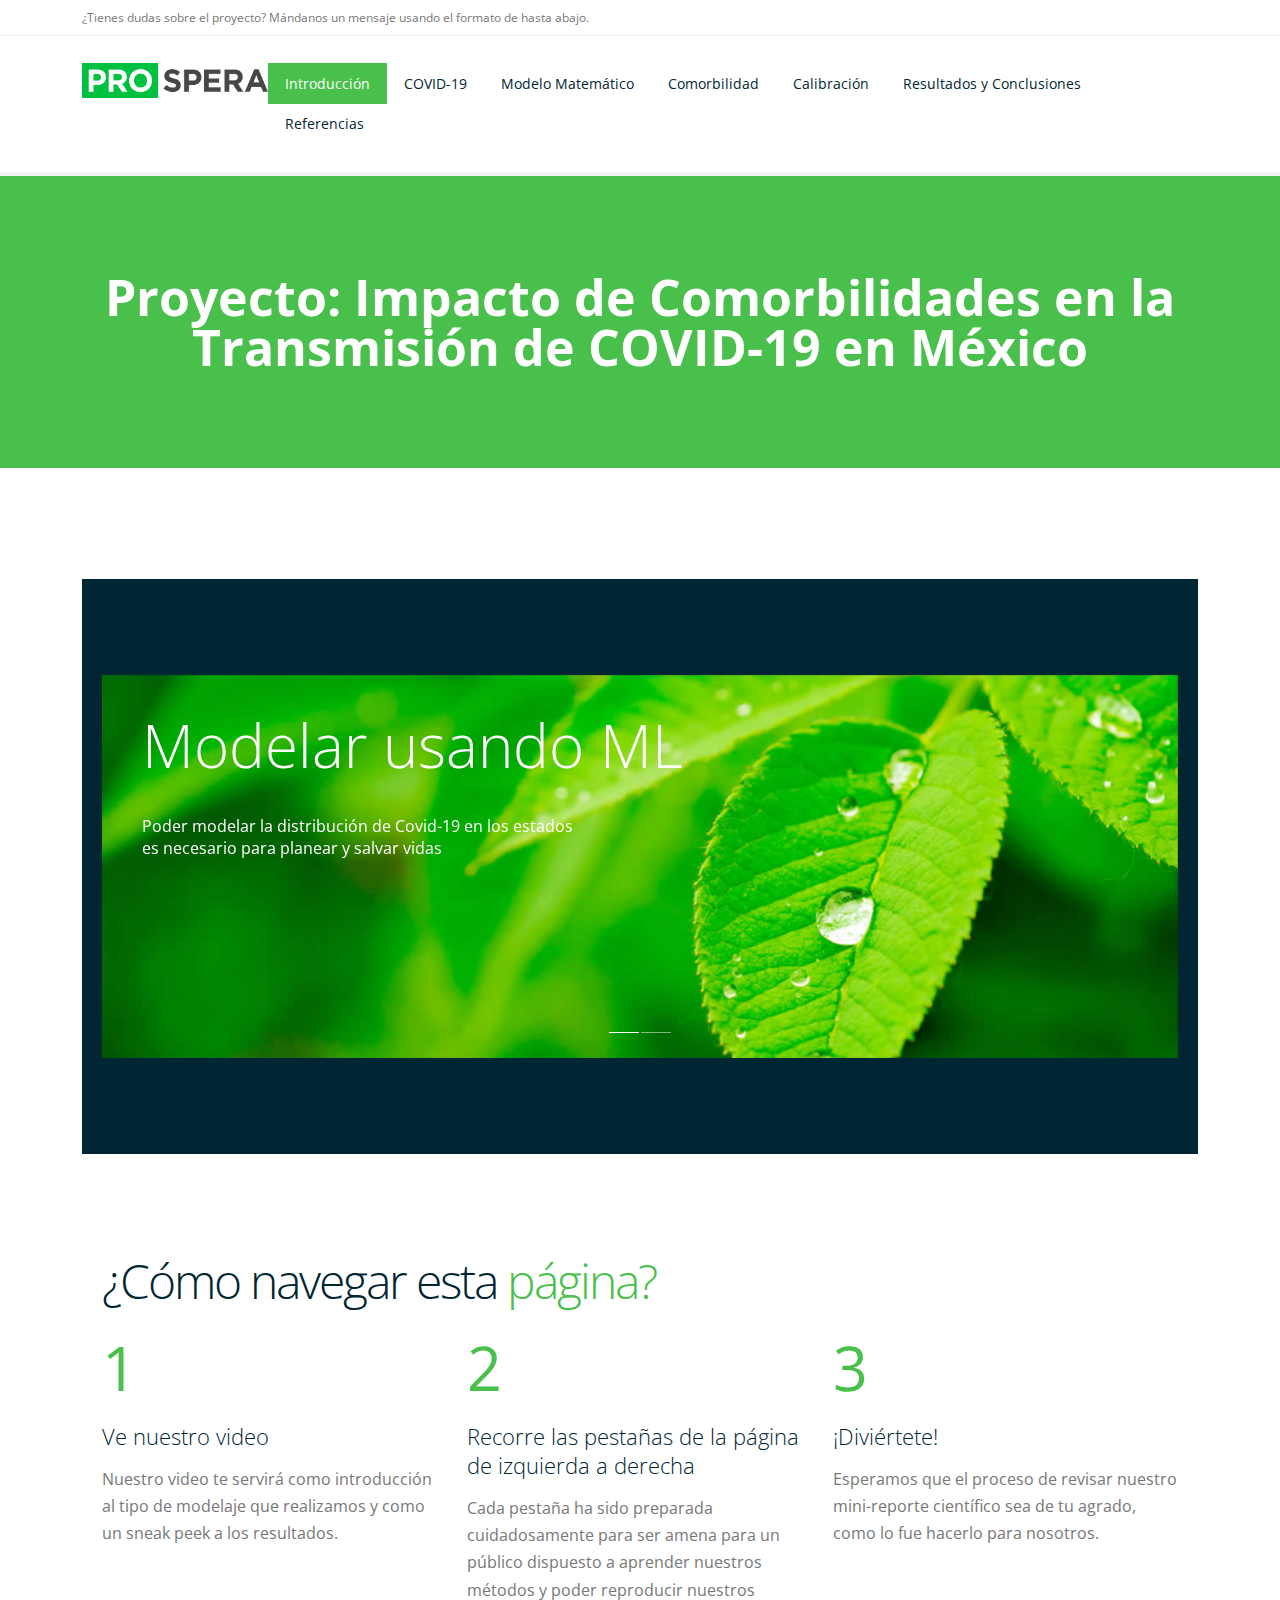
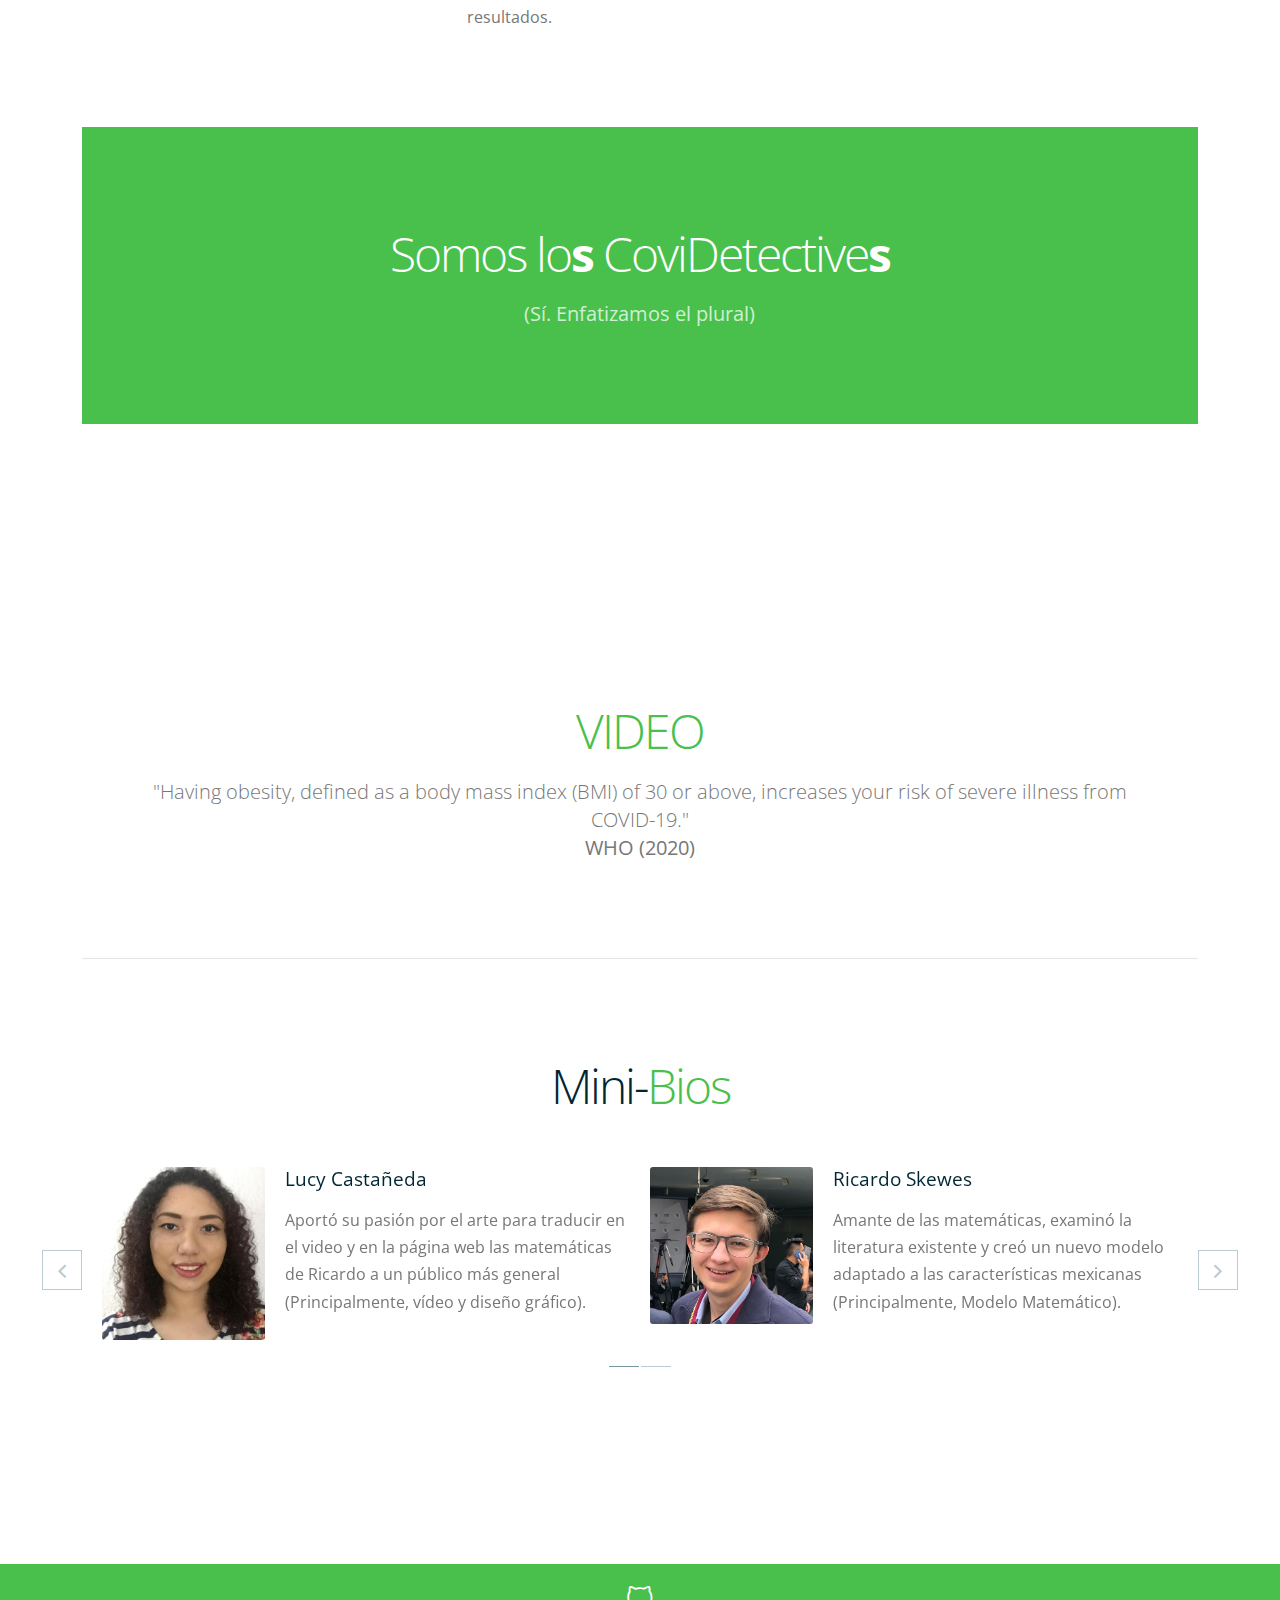
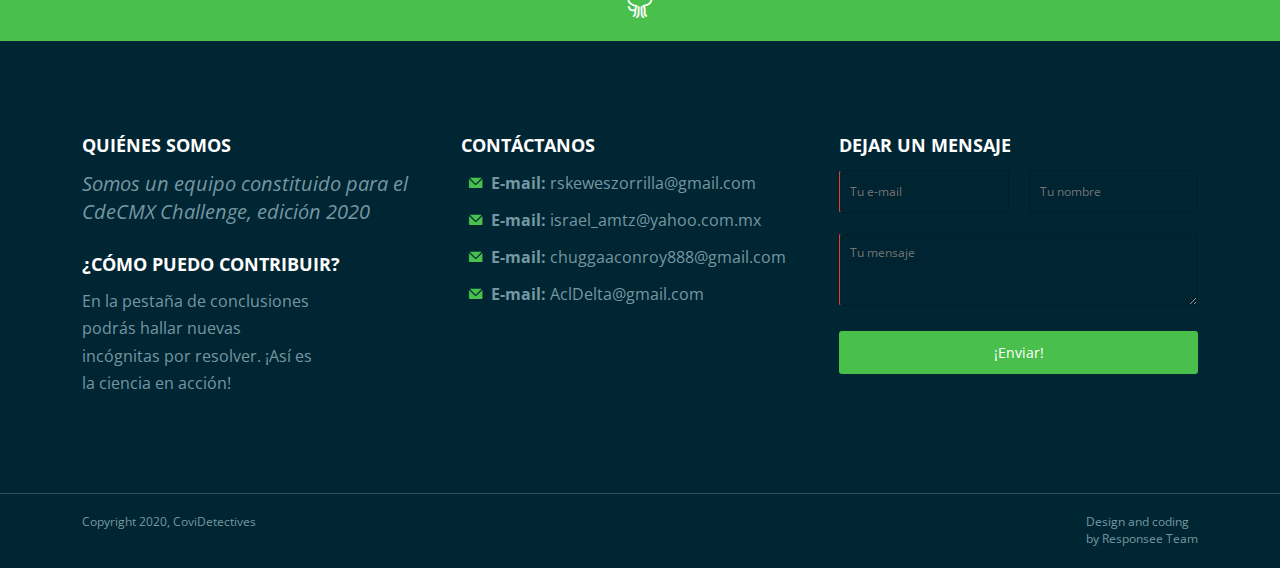
==== index.html @ 91b4dfc4 "Update index.html" ====
<!DOCTYPE html>
<html lang="en-US">
  <head>
    <meta charset="UTF-8">
    <meta name="viewport" content="width=device-width, initial-scale=1.0" />
    <title>CoviDetectives</title>
    <link rel="stylesheet" href="css/components.css">
    <link rel="stylesheet" href="css/icons.css">
    <link rel="stylesheet" href="css/responsee.css">
    <link rel="stylesheet" href="owl-carousel/owl.carousel.css">
    <link rel="stylesheet" href="owl-carousel/owl.theme.css">
    <!-- CUSTOM STYLE -->
    <link rel="stylesheet" href="css/template-style.css">
    <link href='http://fonts.googleapis.com/css?family=Open+Sans:400,300,700,800&subset=latin,latin-ext' rel='stylesheet' type='text/css'>
    <script type="text/javascript" src="js/jquery-1.8.3.min.js"></script>
    <script type="text/javascript" src="js/jquery-ui.min.js"></script>    
    <script type="text/javascript" src="js/validation.js"></script>
    <script>
      function resizeIframe(obj) {
        obj.style.height = obj.contentWindow.document.documentElement.scrollHeight + 'px';
      }
    </script>
   
  </head>  
  
  <body class="size-1140">
    <!-- HEADER -->
    <header role="banner">    
      <!-- Top Bar -->
      <div class="top-bar background-white">
        <div class="line">
          <div class="s-12 m-6 l-6">
            <div class="top-bar-contact">
              <p class="text-size-12">¿Tienes dudas sobre el proyecto? Mándanos un mensaje usando el formato de hasta abajo. </p>
            </div>
          </div>
        </div>
      </div>
      
      <!-- Top Navigation -->
      <nav class="background-white background-primary-hightlight">
        <div class="line">
          <div class="s-12 l-2">
            <a href="index.html" class="logo"><img src="img/logo-free.png" alt=""></a>
          </div>
          <div class="top-nav s-12 l-10">
            <p class="nav-text"></p>
            <ul class="right chevron">
              <li><a href="index.html">Introducción</a></li>
              <li><a href="casos.html">COVID-19</a></li>
              <li><a href="mates.html">Modelo Matemático</a></li>
              <li><a href="visual.html">Comorbilidad</a></li>
              <li><a href="calib.html">Calibración</a></li>
              <li><a href="res.html">Resultados y Conclusiones</a></li>
              <li><a href="cred.html">Referencias</a></li>
            </ul>
          </div>
        </div>
      </nav>
    </header>
    
    <!-- MAIN -->
    <main role="main">
      <header class="section background-primary text-center">
        <h1 class="text-white margin-bottom-0 text-size-50 text-thin text-line-height-1"><b>Proyecto: Impacto de Comorbilidades en la Transmisión de COVID-19 en México</b></h1>
        </header>
        <div class="section background-white"> 
          <div class="line">
            <h2 class="text-size-30"></h2>
            <!img src="img/logo-free.png">
      <!-- Main Carousel -->
      <section class="section background-dark">
        <div class="line">
          <div class="carousel-fade-transition owl-carousel carousel-main carousel-nav-white carousel-wide-arrows">
            <div class="item">
              <div class="s-12 center">
                <img src="img/01-boxed.jpg" alt="">
                <div class="carousel-content">
                  <div class="padding-2x">
                    <div class="s-12 m-12 l-8">
                      <p class="text-white text-s-size-20 text-m-size-40 text-l-size-60 margin-bottom-40 text-thin text-line-height-1">Modelar usando ML</p>
                      <p class="text-white text-size-16 margin-bottom-40">Poder modelar la distribución de Covid-19 en los estados<br> es necesario para planear y salvar vidas</p>  
                    </div>                  
                  </div>
                </div>
              </div>
            </div>
            <div class="item">
              <div class="s-12 center">
                <img src="img/02-boxed.jpg" alt="">
                <div class="carousel-content">
                  <div class="padding-2x">
                    <div class="s-12 m-12 l-8">
                      <p class="text-white text-s-size-20 text-m-size-40 text-l-size-60 margin-bottom-40 text-thin text-line-height-1">Evaluar impacto de comorbilidades</p>
                      <p class="text-white text-size-16 margin-bottom-30">Mucho se ha discutido en el ámbito público sobre el impacto de las comorbilidades principales sobre la pandemia. ¿Nuestra labor? Meterle números</p>    
                    </div>                  
                  </div>
                </div>
              </div>
            </div>
          </div>  
        </div>
      </section>
      
      <!-- Section 1 -->
      <section class="section background-white"> 
        <div class="line">
          <h2 class="headline text-thin text-s-size-30">¿Cómo navegar esta <span class="text-primary">página?</span></h2>
          <div class="margin">
            <div class="s-12 m-12 l-4 margin-m-bottom">
              <h1 class="headline text-thick text-s-size-30"><span class="text-primary">1</span></h1>
              <h2 class="text-thin">Ve nuestro video</h2> 
              <p>Nuestro video te servirá como introducción al tipo de modelaje que realizamos y como un sneak peek a los resultados.</p>            
            </div>
            <div class="s-12 m-12 l-4 margin-m-bottom">
              <h1 class="headline text-thick text-s-size-30"><span class="text-primary">2</span></h1>
              <h2 class="text-thin">Recorre las pestañas de la página de izquierda a derecha</h2>
              <p>Cada pestaña ha sido preparada cuidadosamente para ser amena para un público dispuesto a aprender nuestros métodos y poder reproducir nuestros resultados.</p>            
            </div>
            <div class="s-12 m-12 l-4 margin-m-bottom"> 
              <h1 class="headline text-thick text-s-size-30"><span class="text-primary">3</span></h1>
              <h2 class="text-thin">¡Diviértete!</h2>
              <p>Esperamos que el proceso de revisar nuestro mini-reporte científico sea de tu agrado, como lo fue hacerlo para nosotros.</p>            
            </div>
          </div>
        </div>
      </section>


      <!-- SOMOS LOS COVIDETECTIVES -->
      <section class="section background-primary text-center">
        <div class="line">
          <div class="s-12 m-10 l-8 center">
            <h2 class="headline text-thin text-s-size-30">Somos lo<b>s</b> CoviDetective<b>s</b></h2>
            <p class="text-size-20">(Sí. Enfatizamos el plural) 
            </p>
          </div>
        </div>  
      </section>
      
      <!-- MAS INFO QUE FALTA POR AGREGAR-->
      <section class="section background-white">
        <div class="full-width text-center">
          <iframe class="center margin-bottom-30" frameborder="0" scrolling="no" onload="resizeIframe(this);"" 
          src="https://www.youtube.com/embed/tgbNymZ7vqY">
          </iframe> 
          <!-- <img class="center margin-bottom-30" style="margin-top: -210px;" src="img/bio.png" alt=""> -->
          <div class="line">
            <h2 class="headline text-thin text-s-size-30"><span class="text-primary">VIDEO</span> </h2>
             <p class="text-size-20 text-s-size-16 text-thin">"Having obesity, defined as a body mass index (BMI) of 30 or above, increases your risk of severe illness from COVID-19."
             </p>
             
             <p class="text-size-20 text-s-size-16 text-thick"><a href="https://www.who.int/es" title="WHO">WHO (2020)</a></p>
          </div>  
        </div>  
      </section>
      <hr class="break margin-top-bottom-0">
      
      <!-- BIOGRAFÍAS--> 
      <section class="section background-white">
        <div class="line">
          <h2 class="text-thin headline text-center text-s-size-30 margin-bottom-50">Mini-<span class="text-primary">Bios</span></h2>
          <div class="carousel-default owl-carousel carousel-wide-arrows">
            <div class="item">
              <div class="margin"> 
                <div class="s-12 m-12 l-6">
                  <div class="image-border-radius margin-m-bottom">
                    <div class="margin">
                      <div class="s-12 m-12 l-4 margin-m-bottom">
                        <a class="image-hover-zoom" href="/"><img src="img/Lucy.jpeg" alt=""></a>
                      </div>
                      <div class="s-12 m-12 l-8 margin-m-bottom">
                        <h3><a class="text-dark text-primary-hover" href="/">Lucy Castañeda</a></h3>
                        <p>
                          Aportó su pasión por el arte para traducir en el video y en la página web las matemáticas de Ricardo a un público más general (Principalmente, vídeo y diseño gráfico).
                        </p>
                      </div>
                    </div>  
                  </div>
                </div>
                <div class="s-12 m-12 l-6">
                  <div class="image-border-radius">
                    <div class="margin">
                      <div class="s-12 m-12 l-4 margin-m-bottom">
                        <a class="image-hover-zoom" href="/"><img src="img/blog-03.jpg" alt=""></a>
                      </div>
                      <div class="s-12 m-12 l-8">
                        <h3><a class="text-dark text-primary-hover" href="/">Ricardo Skewes</a></h3>
                        <p>Amante de las matemáticas, examinó la literatura existente y creó un nuevo modelo adaptado a las características mexicanas (Principalmente, Modelo Matemático).</p>
                      </div>
                    </div>  
                  </div>
                </div> 
              </div>
            </div>
            <div class="item"> 
              <div class="margin"> 
                <div class="s-12 m-12 l-6">
                  <div class="image-border-radius margin-m-bottom">
                    <div class="margin">
                      <div class="s-12 m-12 l-4 margin-m-bottom">
                        <a class="image-hover-zoom" href="/"><img src="img/Israel.jpeg" alt=""></a>
                      </div>
                      <div class="s-12 m-12 l-8 margin-m-bottom">
                        <h3><a class="text-dark text-primary-hover" href="/">Israel Alvarado</a></h3>
                        <p>Con su experiencia previa con visualización, aportó con conocimientos de mapas para las comorbilidades estudiadas 
                          
                          <br>(Principalmente, Comorbilidad) 
                        </p>
                      </div>
                    </div>  
                  </div>
                </div>
                <div class="s-12 m-12 l-6">
                  <div class="image-border-radius">
                    <div class="margin">
                      <div class="s-12 m-12 l-4 margin-m-bottom">
                        <a class="image-hover-zoom" href="/"><img src="img/Alex.jpeg" alt=""></a>
                      </div>
                      <div class="s-12 m-12 l-8">
                        <h3><a class="text-dark text-primary-hover" href="/">Alejandro Calvillo</a></h3>
                        <p>Programador aficionado, fue el principal encargado de descomponer los datos del gobierno y hallar las tasas de Covid por estado (Principalmente, COVID-19)</p>
                      </div>
                    </div>  
                  </div>
                </div> 
              </div>
            </div>
          </div>
        </div>    
      </section>
      
    </main>
    
    <!-- FOOTER -->
    <footer>
      <!-- Social -->
      <div class="background-primary padding text-center">
        <a href="https://www.github.com/ricardoskewes/CoviDetectives"><i class="icon-sli-social-github icon2x text-white"></i></a>                                                                         
      </div>
      
      <!-- Main Footer -->
      <section class="section background-dark">
        <div class="line">
          <div class="margin">
            <!-- Collumn 1 -->
            <div class="s-12 m-12 l-4 margin-m-bottom-2x">
              <h4 class="text-uppercase text-strong">Quiénes somos</h4>
              <p class="text-size-20"><em>Somos un equipo constituido para el CdeCMX Challenge, edición 2020</em><p>
                            
              <div class="line">
                <h4 class="text-uppercase text-strong margin-top-30">¿Cómo puedo contribuir?</h4>
                <div class="margin">
                  <div class="s-12 m-12 l-4 margin-m-bottom">
                    <a class="image-hover-zoom" href="/"><src="img/CdeCMx.png" alt=""></a>
                  </div>
                  <div class="s-12 m-12 l-8 margin-m-bottom">
                    <p>En la pestaña de conclusiones podrás hallar nuevas incógnitas por resolver. ¡Así es la ciencia en acción!</p>
                  </div>
                </div>
              </div>
            </div>
            
            <!-- Collumn 2 -->
            <div class="s-12 m-12 l-4 margin-m-bottom-2x">
              <h4 class="text-uppercase text-strong">Contáctanos</h4>
              <div class="line">
                <div class="s-1 m-1 l-1 text-center">
                  <i class="icon-mail text-primary text-size-12"></i>
                </div>
                <div class="s-11 m-11 l-11 margin-bottom-10">
                  <p><a href="/" class="text-primary-hover"><b>E-mail:</b> rskeweszorrilla@gmail.com</a></p>
                </div>
              </div>
              <div class="line">
                <div class="s-1 m-1 l-1 text-center">
                  <i class="icon-mail text-primary text-size-12"></i>
                </div>
                <div class="s-11 m-11 l-11 margin-bottom-10">
                  <p><a href="/" class="text-primary-hover"><b>E-mail:</b> israel_amtz@yahoo.com.mx</a></p>
                </div>
              </div>
              <div class="line">
                <div class="s-1 m-1 l-1 text-center">
                  <i class="icon-mail text-primary text-size-12"></i>
                </div>
                <div class="s-11 m-11 l-11 margin-bottom-10">
                  <p><a href="/" class="text-primary-hover"><b>E-mail:</b> chuggaaconroy888@gmail.com</a></p>
                </div>
              </div>
              <div class="line">
                <div class="s-1 m-1 l-1 text-center">
                  <i class="icon-mail text-primary text-size-12"></i>
                </div>
                <div class="s-11 m-11 l-11 margin-bottom-10">
                  <p><a href="/" class="text-primary-hover"><b>E-mail:</b> AclDelta@gmail.com</a></p>
                </div>
              </div>
            
            </div>
            
            <!-- Collumn 3 -->
            <div class="s-12 m-12 l-4">
              <h4 class="text-uppercase text-strong">Dejar un mensaje</h4>
              <form class="customform text-white">
                <div class="line">
                  <div class="margin">
                    <div class="s-12 m-12 l-6">
                      <input name="email" class="required email border-radius" placeholder="Tu e-mail" title="Tu e-mail" type="text" />
                    </div>
                    <div class="s-12 m-12 l-6">
                      <input name="name" class="name border-radius" placeholder="Tu nombre" title="Tu nombre" type="text" />
                    </div>
                  </div>
                </div>
                <div class="s-12">
                  <textarea name="message" class="required message border-radius" placeholder="Tu mensaje" rows="3"></textarea>
                </div>
                <div class="s-12"><button class="submit-form button background-primary border-radius text-white" type="submit">¡Enviar!</button></div> 
              </form>
            </div>
          </div>
        </div>
      </section>
      <hr class="break margin-top-bottom-0" style="border-color: rgba(0, 38, 51, 0.80);">
      
      <!-- Bottom Footer -->
      <section class="padding background-dark">
        <div class="line">
          <div class="s-12 l-6">
            <p class="text-size-12">Copyright 2020, CoviDetectives</p>
          </div>
          <div class="s-12 l-6">
            <a class="right text-size-12" href="http://www.myresponsee.com" title="Responsee - lightweight responsive framework">Design and coding<br> by Responsee Team</a>
          </div>
        </div>
      </section>
    </footer> 
    <script type="text/javascript" src="js/responsee.js"></script>
    <script type="text/javascript" src="owl-carousel/owl.carousel.js"></script>
    <script type="text/javascript" src="js/template-scripts.js"></script>   
   </body>
</html>
---- css/components.css ----
/*
 * Components CSS - v5 - 2016-07-08
 * https://www.myresponsee.com
 * Copyright 2018, Vision Design - graphic zoo
 * Free to use under the MIT license.
*/
/* Tabs */
.tab-item {
  background: none repeat scroll 0 0 #fff;
  display: none;
  padding: 1.25rem 0;
}
.tab-item.tab-active {
  display: block;
}
.tab-content > .tab-label {
  display: none;
}
.tab-nav > .tab-label {
  float:left;
}
a.tab-label, a.tab-label:link, a.tab-label:visited, a.tab-label:hover {
  background: none repeat scroll 0 0 #262626;
  color: #fff;
  margin-right: 1px;
  padding: 0.625rem 1.25rem;
  transition: background 0.20s linear 0s;
  -o-transition: background 0.20s linear 0s;
  -ms-transition: background 0.20s linear 0s;
  -moz-transition: background 0.20s linear 0s;
  -webkit-transition: background 0.20s linear 0s;
}
a.tab-label:hover,a.tab-label.active-btn {
  background: none repeat scroll 0 0 #999;
}
.tab-label.active-btn {
  cursor: default;
}
.tab-content {
  text-align: left;
}
@media screen and (max-width:768px) {    
  .tab-nav > .tab-label {
    margin: 0.5px 0;
    width: 100%;
  }
}
/* Custom forms */
form.customform input, form.customform select, form.customform textarea, form.customform button {
 font-size:0.9rem;
 font-family:inherit;
 margin-bottom:1.25rem;
} 
form.customform input, form.customform select {height: 2.7rem;}
form.customform input, form.customform textarea, form.customform select { 
 background: none repeat scroll 0 0 #F5F5F5;
 transition: background 0.20s linear 0s;
 -o-transition: background 0.20s linear 0s;
 -ms-transition: background 0.20s linear 0s;
 -moz-transition: background 0.20s linear 0s;
 -webkit-transition: background 0.20s linear 0s;
}
form.customform input:hover, form.customform textarea:hover, form.customform select:hover, form.customform input:focus, form.customform textarea:focus, form.customform select:focus {background: none repeat scroll 0 0 #fff;}
form.customform input, form.customform textarea, form.customform select {
 background: none repeat scroll 0 0 #F5F5F5;
 border: 1px solid #E0E0E0;
 padding: 0.625rem;
 width: 100%;
}
form.customform input[type="file"] {
 border: 1px solid #E0E0E0;
 height: auto;
 max-height: 2.7rem;
 min-height: 2.7rem;
 padding: 0.4rem;
 width: 100%;
}
form.customform input[type="radio"], form.customform input[type="checkbox"] {
 margin-right: 0.625rem;
 width:auto;
 padding:0;
 height:auto;
}
form.customform option {padding: 0.625rem;}
form.customform select[multiple="multiple"] {height: auto;}
form.customform button {
 width: 100%;
 background: none repeat scroll 0 0 #152732;
 border: 0 none;
 color: #fff;
 height: 2.7rem;
 padding: 0.625rem;
 cursor:pointer;
 width: 100%;
 transition: background 0.20s linear 0s;
 -o-transition: background 0.20s linear 0s;
 -ms-transition: background 0.20s linear 0s;
 -moz-transition: background 0.20s linear 0s;
 -webkit-transition: background 0.20s linear 0s;
}
/* Tooltip */
a.tooltip-container,.tooltip-container {
  border-bottom:1px dotted;
  border-bottom-color: color;
  cursor: help;
  font-weight: 600;
}
a .tooltip-content,.tooltip-content {
  background: #152732 none repeat scroll 0 0;
  color: #fff!important;
  border-radius: 3px;
  display: none;
  font-size: 0.8rem;
  font-weight: normal;
  line-height: 1.3rem;
  margin-top: -1.25rem;
  max-width: 300px;
  padding: 0.625rem;
  position: absolute;
  z-index: 10;
}
.tooltip-content::after {
  border-left: 9px solid transparent;
  border-right: 9px solid transparent;
  border-top: 7px solid #152732;
  bottom: -5px;
  clear: both;
  content: "";
  height: 0;
  left: 50%;
  margin-left: -5px;
  position: absolute;
  width: 0;
}
a.tooltip-content.tooltip-bottom,.tooltip-content.tooltip-bottom {
  margin-top: 1.25rem;
}
.tooltip-content.tooltip-bottom::after {
  border-left: 9px solid transparent;
  border-right: 9px solid transparent;
  border-top: 0;
  border-bottom: 7px solid #152732;
  top: -5px;
}
/* Buttons */
.button,a.button,a.button:link,a.button:active,a.button:visited {
  background: #777 none repeat scroll 0 0;
  border: 0;
  color: #fff;
  cursor: pointer;
  display: inline-block;
  font-size: 0.85rem;
  padding: 0.825rem 1rem;
  text-align: center;
  transition: all 0.20s linear 0s;
  -o-transition: all 0.20s linear 0s;
  -ms-transition: all 0.20s linear 0s;
  -moz-transition: all 0.20s linear 0s;
  -webkit-transition: all 0.20s linear 0s;
}
.button.rounded-btn {
  border-radius: 4px;
}
.button.rounded-full-btn {
  border-radius: 100px;
}
.button:hover {box-shadow: 0 0 10px 100px rgba(255,255,255,0.15) inset;}
.button.secondary-btn,a.button.secondary-btn,a.button.secondary-btn:link,a.button.secondary-btn:active,a.button.secondary-btn:visited {
  background: #444 none repeat scroll 0 0;
}
.button.cancel-btn,a.button.cancel-btn,a.button.cancel-btn:link,a.button.cancel-btn:active,a.button.cancel-btn:visited {
  background: #dc003a none repeat scroll 0 0;
}
.button.submit-btn,a.button.submit-btn,a.button.submit-btn:link,a.button.submit-btn:active,a.button.submit-btn:visited {
  background: #b4bf04 none repeat scroll 0 0;
}
.button.reload-btn,a.button.reload-btn,a.button.reload-btn:link,a.button.reload-btn:active,a.button.reload-btn:visited {
  background: #ff9800 none repeat scroll 0 0;
}
.button.disabled-btn {
  cursor: not-allowed!important;
  opacity: 0.2;
}
.button i {
  background: rgba(0, 0, 0, 0.1) none repeat scroll 0 0;
  border-radius: 27px;
  color: #fff!important;
  display: inline-block;
  font-size: 0.8rem;
  height: 27px;
  line-height: 27px;
  margin-right: 5px;
  width: 27px;
  transition: all 0.20s linear 0s;
  -o-transition: all 0.20s linear 0s;
  -ms-transition: all 0.20s linear 0s;
  -moz-transition: all 0.20s linear 0s;
  -webkit-transition: all 0.20s linear 0s;
}
.button:hover > i {
  background: rgba(0, 0, 0, 0.06) none repeat scroll 0 0;
}
---- css/icons.css ----
/* Icon font - MFG labs */
@font-face {
  font-family: 'mfg';
    src: url('../font/mfglabsiconset-webfont.eot');
    src: url('../font/mfglabsiconset-webfont.svg#mfg_labs_iconsetregular') format('svg'),
   		   url('../font/mfglabsiconset-webfont.eot?#iefix') format('embedded-opentype'),
         url('../font/mfglabsiconset-webfont.woff') format('woff'),
         url('../font/mfglabsiconset-webfont.ttf') format('truetype');
    font-weight: normal;
    font-style: normal;
}

.icon-cloud,
.icon-at,
.icon-plus,
.icon-minus,
.icon-arrow_up,
.icon-arrow_down,
.icon-arrow_right,
.icon-arrow_left,
.icon-chevron_down,
.icon-chevron_up,
.icon-chevron_right,
.icon-chevron_left,
.icon-reorder,
.icon-list,
.icon-reorder_square,
.icon-reorder_square_line,
.icon-coverflow,
.icon-coverflow_line,
.icon-pause,
.icon-play,
.icon-step_forward,
.icon-step_backward,
.icon-fast_forward,
.icon-fast_backward,
.icon-cloud_upload,
.icon-cloud_download,
.icon-data_science,
.icon-data_science_black,
.icon-globe,
.icon-globe_black,
.icon-math_ico,
.icon-math,
.icon-math_black,
.icon-paperplane_ico,
.icon-paperplane,
.icon-paperplane_black,
.icon-color_balance,
.icon-star,
.icon-star_half,
.icon-star_empty,
.icon-star_half_empty,
.icon-reload,
.icon-heart,
.icon-heart_broken,
.icon-hashtag,
.icon-reply,
.icon-retweet,
.icon-signin,
.icon-signout,
.icon-download,
.icon-upload,
.icon-placepin,
.icon-display_screen,
.icon-tablet,
.icon-smartphone,
.icon-connected_object,
.icon-lock,
.icon-unlock,
.icon-camera,
.icon-isight,
.icon-video_camera,
.icon-random,
.icon-message,
.icon-discussion,
.icon-calendar,
.icon-ringbell,
.icon-movie,
.icon-mail,
.icon-pen,
.icon-settings,
.icon-measure,
.icon-vector,
.icon-vector_pen,
.icon-mute_on,
.icon-mute_off,
.icon-home,
.icon-sheet,
.icon-arrow_big_right,
.icon-arrow_big_left,
.icon-arrow_big_down,
.icon-arrow_big_up,
.icon-dribbble_circle,
.icon-dribbble,
.icon-facebook_circle,
.icon-facebook,
.icon-git_circle_alt,
.icon-git_circle,
.icon-git,
.icon-octopus,
.icon-twitter_circle,
.icon-twitter,
.icon-google_plus_circle,
.icon-google_plus,
.icon-linked_in_circle,
.icon-linked_in,
.icon-instagram,
.icon-instagram_circle,
.icon-mfg_icon,
.icon-xing,
.icon-xing_circle,
.icon-mfg_icon_circle,
.icon-user,
.icon-user_male,
.icon-user_female,
.icon-users,
.icon-file_open,
.icon-file_close,
.icon-file_alt,
.icon-file_close_alt,
.icon-attachment,
.icon-check,
.icon-cross_mark,
.icon-cancel_circle,
.icon-check_circle,
.icon-magnifying,
.icon-inbox,
.icon-clock,
.icon-stopwatch,
.icon-hourglass,
.icon-trophy,
.icon-unlock_alt,
.icon-lock_alt,
.icon-arrow_doubled_right,
.icon-arrow_doubled_left,
.icon-arrow_doubled_down,
.icon-arrow_doubled_up,
.icon-link,
.icon-warning,
.icon-warning_alt,
.icon-magnifying_plus,
.icon-magnifying_minus,
.icon-white_question,
.icon-black_question,
.icon-stop,
.icon-share,
.icon-eye,
.icon-trash_can,
.icon-hard_drive,
.icon-information_black,
.icon-information_white,
.icon-printer,
.icon-letter,
.icon-soundcloud,
.icon-soundcloud_circle,
.icon-anchor,
.icon-female_sign,
.icon-male_sign,
.icon-joystick,
.icon-high_voltage,
.icon-fire,
.icon-newspaper,
.icon-chart,
.icon-spread,
.icon-spinner_1,
.icon-spinner_2,
.icon-chart_alt,
.icon-label,
.icon-brush,
.icon-refresh,
.icon-node,
.icon-node_2,
.icon-node_3,
.icon-link_2_nodes,
.icon-link_3_nodes,
.icon-link_loop_nodes,
.icon-node_size,
.icon-node_color,
.icon-layout_directed,
.icon-layout_radial,
.icon-layout_hierarchical,
.icon-node_link_direction,
.icon-node_link_short_path,
.icon-node_cluster,
.icon-display_graph,
.icon-node_link_weight,
.icon-more_node_links,
.icon-node_shape,
.icon-node_icon,
.icon-node_text,
.icon-node_link_text,
.icon-node_link_color,
.icon-node_link_shape,
.icon-credit_card,
.icon-disconnect,
.icon-graph,
.icon-new_user {
  font-family: 'mfg';
  font-style: normal;
  font-variant: normal;
  font-weight: normal;
  color:#e3e3e3;
  speak: none; 
  text-transform: none;
  /* Better Font Rendering =========== */
  -webkit-font-smoothing: antialiased;
  -moz-osx-font-smoothing: grayscale;
}
.icon2x {font-size: 2rem;}
.icon3x {font-size: 3rem;}

.icon-cloud:before { content: "\2601"; }
.icon-at:before { content: "\0040"; }
.icon-plus:before { content: "\002B"; }
.icon-minus:before { content: "\2212"; }
.icon-arrow_up:before { content: "\2191"; }
.icon-arrow_down:before { content: "\2193"; }
.icon-arrow_right:before { content: "\2192"; }
.icon-arrow_left:before { content: "\2190"; }
.icon-chevron_down:before { content: "\f004"; }
.icon-chevron_up:before { content: "\f005"; }
.icon-chevron_right:before { content: "\f006"; }
.icon-chevron_left:before { content: "\f007"; }
.icon-reorder:before { content: "\f008"; }
.icon-list:before { content: "\f009"; }
.icon-reorder_square:before { content: "\f00a"; }
.icon-reorder_square_line:before { content: "\f00b"; }
.icon-coverflow:before { content: "\f00c"; }
.icon-coverflow_line:before { content: "\f00d"; }
.icon-pause:before { content: "\f00e"; }
.icon-play:before { content: "\f00f"; }
.icon-step_forward:before { content: "\f010"; }
.icon-step_backward:before { content: "\f011"; }
.icon-fast_forward:before { content: "\f012"; }
.icon-fast_backward:before { content: "\f013"; }
.icon-cloud_upload:before { content: "\f014"; }
.icon-cloud_download:before { content: "\f015"; }
.icon-data_science:before { content: "\f016"; }
.icon-data_science_black:before { content: "\f017"; }
.icon-globe:before { content: "\f018"; }
.icon-globe_black:before { content: "\f019"; }
.icon-math_ico:before { content: "\f01a"; }
.icon-math:before { content: "\f01b"; }
.icon-math_black:before { content: "\f01c"; }
.icon-paperplane_ico:before { content: "\f01d"; }
.icon-paperplane:before { content: "\f01e"; }
.icon-paperplane_black:before { content: "\f01f"; }
.icon-color_balance:before { content: "\f020"; }
.icon-star:before { content: "\2605"; }
.icon-star_half:before { content: "\f022"; }
.icon-star_empty:before { content: "\2606"; }
.icon-star_half_empty:before { content: "\f024"; }
.icon-reload:before { content: "\f025"; }
.icon-heart:before { content: "\2665"; }
.icon-heart_broken:before { content: "\f028"; }
.icon-hashtag:before { content: "\f029"; }
.icon-reply:before { content: "\f02a"; }
.icon-retweet:before { content: "\f02b"; }
.icon-signin:before { content: "\f02c"; }
.icon-signout:before { content: "\f02d"; }
.icon-download:before { content: "\f02e"; }
.icon-upload:before { content: "\f02f"; }
.icon-placepin:before { content: "\f031"; }
.icon-display_screen:before { content: "\f032"; }
.icon-tablet:before { content: "\f033"; }
.icon-smartphone:before { content: "\f034"; }
.icon-connected_object:before { content: "\f035"; }
.icon-lock:before { content: "\F512"; }
.icon-unlock:before { content: "\F513"; }
.icon-camera:before { content: "\F4F7"; }
.icon-isight:before { content: "\f039"; }
.icon-video_camera:before { content: "\f03a"; }
.icon-random:before { content: "\f03b"; }
.icon-message:before { content: "\F4AC"; }
.icon-discussion:before { content: "\f03d"; }
.icon-calendar:before { content: "\F4C5"; }
.icon-ringbell:before { content: "\f03f"; }
.icon-movie:before { content: "\f040"; }
.icon-mail:before { content: "\2709"; }
.icon-pen:before { content: "\270F"; }
.icon-settings:before { content: "\9881"; }
.icon-measure:before { content: "\f044"; }
.icon-vector:before { content: "\f045"; }
.icon-vector_pen:before { content: "\2712"; }
.icon-mute_on:before { content: "\f047"; }
.icon-mute_off:before { content: "\f048"; }
.icon-home:before { content: "\2302"; }
.icon-sheet:before { content: "\f04a"; }
.icon-arrow_big_right:before { content: "\21C9"; }
.icon-arrow_big_left:before { content: "\21C7"; }
.icon-arrow_big_down:before { content: "\21CA"; }
.icon-arrow_big_up:before { content: "\21C8"; }
.icon-dribbble_circle:before { content: "\f04f"; }
.icon-dribbble:before { content: "\f050"; }
.icon-facebook_circle:before { content: "\f051"; }
.icon-facebook:before { content: "\f052"; }
.icon-git_circle_alt:before { content: "\f053"; }
.icon-git_circle:before { content: "\f054"; }
.icon-git:before { content: "\f055"; }
.icon-octopus:before { content: "\f056"; }
.icon-twitter_circle:before { content: "\f057"; }
.icon-twitter:before { content: "\f058"; }
.icon-google_plus_circle:before { content: "\f059"; }
.icon-google_plus:before { content: "\f05a"; }
.icon-linked_in_circle:before { content: "\f05b"; }
.icon-linked_in:before { content: "\f05c"; }
.icon-instagram:before { content: "\f05d"; }
.icon-instagram_circle:before { content: "\f05e"; }
.icon-mfg_icon:before { content: "\f05f"; }
.icon-xing:before { content: "\F532"; }
.icon-xing_circle:before { content: "\F533"; }
.icon-mfg_icon_circle:before { content: "\f060"; }
.icon-user:before { content: "\f061"; }
.icon-user_male:before { content: "\f062"; }
.icon-user_female:before { content: "\f063"; }
.icon-users:before { content: "\f064"; }
.icon-file_open:before { content: "\F4C2"; }
.icon-file_close:before { content: "\f067"; }
.icon-file_alt:before { content: "\f068"; }
.icon-file_close_alt:before { content: "\f069"; }
.icon-attachment:before { content: "\f06a"; }
.icon-check:before { content: "\2713"; }
.icon-cross_mark:before { content: "\274C"; }
.icon-cancel_circle:before { content: "\F06E"; }
.icon-check_circle:before { content: "\f06d"; }
.icon-magnifying:before { content: "\F50D"; }
.icon-inbox:before { content: "\f070"; }
.icon-clock:before { content: "\23F2"; }
.icon-stopwatch:before { content: "\23F1"; }
.icon-hourglass:before { content: "\231B"; }
.icon-trophy:before { content: "\f074"; }
.icon-unlock_alt:before { content: "\F075"; }
.icon-lock_alt:before { content: "\F510"; }
.icon-arrow_doubled_right:before { content: "\21D2"; }
.icon-arrow_doubled_left:before { content: "\21D0"; }
.icon-arrow_doubled_down:before { content: "\21D3"; }
.icon-arrow_doubled_up:before { content: "\21D1"; }
.icon-link:before { content: "\f07B"; }
.icon-warning:before { content: "\2757"; }
.icon-warning_alt:before { content: "\2755"; }
.icon-magnifying_plus:before { content: "\f07E"; }
.icon-magnifying_minus:before { content: "\f07F"; }
.icon-white_question:before { content: "\2754"; }
.icon-black_question:before { content: "\2753"; }
.icon-stop:before { content: "\f080"; }
.icon-share:before { content: "\f081"; }
.icon-eye:before { content: "\f082"; }
.icon-trash_can:before { content: "\f083"; }
.icon-hard_drive:before { content: "\f084"; }
.icon-information_black:before { content: "\f085"; }
.icon-information_white:before { content: "\f086"; }
.icon-printer:before { content: "\f087"; }
.icon-letter:before { content: "\f088"; }
.icon-soundcloud:before { content: "\f089"; }
.icon-soundcloud_circle:before { content: "\f08A"; }
.icon-anchor:before { content: "\2693"; }
.icon-female_sign:before { content: "\2640"; }
.icon-male_sign:before { content: "\2642"; }
.icon-joystick:before { content: "\F514"; }
.icon-high_voltage:before { content: "\26A1"; }
.icon-fire:before { content: "\F525"; }
.icon-newspaper:before { content: "\F4F0"; }
.icon-chart:before { content: "\F526"; }
.icon-spread:before { content: "\F527"; }
.icon-spinner_1:before { content: "\F528"; }
.icon-spinner_2:before { content: "\F529"; }
.icon-chart_alt:before { content: "\F530"; }
.icon-label:before { content: "\F531"; }
.icon-brush:before { content: "\E000"; }
.icon-refresh:before { content: "\E001"; }
.icon-node:before { content: "\E002"; }
.icon-node_2:before { content: "\E003"; }
.icon-node_3:before { content: "\E004"; }
.icon-link_2_nodes:before { content: "\E005"; }
.icon-link_3_nodes:before { content: "\E006"; }
.icon-link_loop_nodes:before { content: "\E007"; }
.icon-node_size:before { content: "\E008"; }
.icon-node_color:before { content: "\E009"; }
.icon-layout_directed:before { content: "\E010"; }
.icon-layout_radial:before { content: "\E011"; }
.icon-layout_hierarchical:before { content: "\E012"; }
.icon-node_link_direction:before { content: "\E013"; }
.icon-node_link_short_path:before { content: "\E014"; }
.icon-node_cluster:before { content: "\E015"; }
.icon-display_graph:before { content: "\E016"; }
.icon-node_link_weight:before { content: "\E017"; }
.icon-more_node_links:before { content: "\E018"; }
.icon-node_shape:before { content: "\E00A"; }
.icon-node_icon:before { content: "\E00B"; }
.icon-node_text:before { content: "\E00C"; }
.icon-node_link_text:before { content: "\E00D"; }
.icon-node_link_color:before { content: "\E00E"; }
.icon-node_link_shape:before { content: "\E00F"; }
.icon-credit_card:before { content: "\F4B3"; }
.icon-disconnect:before { content: "\F534"; }
.icon-graph:before { content: "\F535"; }
.icon-new_user:before { content: "\F536"; }


/* Icon font - Simple Line Icons */
@font-face {
  font-family: 'sli';
  src: url('../font/Simple-Line-Icons.eot?v=2.2.2');
  src: url('../font/Simple-Line-Icons.eot?v=2.2.2#iefix') format('embedded-opentype'), url('../font/Simple-Line-Icons.ttf?v=2.2.2') format('truetype'), url('../font/Simple-Line-Icons.woff2?v=2.2.2') format('woff2'), url('../font/Simple-Line-Icons.woff?v=2.2.2') format('woff'), url('../font/Simple-Line-Icons.svg?v=2.2.2#simple-line-icons') format('svg');
  font-weight: normal;
  font-style: normal;
}

.icon-sli-user,
.icon-sli-people,
.icon-sli-user-female,
.icon-sli-user-follow,
.icon-sli-user-following,
.icon-sli-user-unfollow,
.icon-sli-login,
.icon-sli-logout,
.icon-sli-emotsmile,
.icon-sli-phone,
.icon-sli-call-end,
.icon-sli-call-in,
.icon-sli-call-out,
.icon-sli-map,
.icon-sli-location-pin,
.icon-sli-direction,
.icon-sli-directions,
.icon-sli-compass,
.icon-sli-layers,
.icon-sli-menu,
.icon-sli-list,
.icon-sli-options-vertical,
.icon-sli-options,
.icon-sli-arrow-down,
.icon-sli-arrow-left,
.icon-sli-arrow-right,
.icon-sli-arrow-up,
.icon-sli-arrow-up-circle,
.icon-sli-arrow-left-circle,
.icon-sli-arrow-right-circle,
.icon-sli-arrow-down-circle,
.icon-sli-check,
.icon-sli-clock,
.icon-sli-plus,
.icon-sli-minus,
.icon-sli-close,
.icon-sli-organization,
.icon-sli-trophy,
.icon-sli-screen-smartphone,
.icon-sli-screen-desktop,
.icon-sli-plane,
.icon-sli-notebook,
.icon-sli-mustache,
.icon-sli-mouse,
.icon-sli-magnet,
.icon-sli-energy,
.icon-sli-disc,
.icon-sli-cursor,
.icon-sli-cursor-move,
.icon-sli-crop,
.icon-sli-chemistry,
.icon-sli-speedometer,
.icon-sli-shield,
.icon-sli-screen-tablet,
.icon-sli-magic-wand,
.icon-sli-hourglass,
.icon-sli-graduation,
.icon-sli-ghost,
.icon-sli-game-controller,
.icon-sli-fire,
.icon-sli-eyeglass,
.icon-sli-envelope-open,
.icon-sli-envelope-letter,
.icon-sli-bell,
.icon-sli-badge,
.icon-sli-anchor,
.icon-sli-wallet,
.icon-sli-vector,
.icon-sli-speech,
.icon-sli-puzzle,
.icon-sli-printer,
.icon-sli-present,
.icon-sli-playlist,
.icon-sli-pin,
.icon-sli-picture,
.icon-sli-handbag,
.icon-sli-globe-alt,
.icon-sli-globe,
.icon-sli-folder-alt,
.icon-sli-folder,
.icon-sli-film,
.icon-sli-feed,
.icon-sli-drop,
.icon-sli-drawer,
.icon-sli-docs,
.icon-sli-doc,
.icon-sli-diamond,
.icon-sli-cup,
.icon-sli-calculator,
.icon-sli-bubbles,
.icon-sli-briefcase,
.icon-sli-book-open,
.icon-sli-basket-loaded,
.icon-sli-basket,
.icon-sli-bag,
.icon-sli-action-undo,
.icon-sli-action-redo,
.icon-sli-wrench,
.icon-sli-umbrella,
.icon-sli-trash,
.icon-sli-tag,
.icon-sli-support,
.icon-sli-frame,
.icon-sli-size-fullscreen,
.icon-sli-size-actual,
.icon-sli-shuffle,
.icon-sli-share-alt,
.icon-sli-share,
.icon-sli-rocket,
.icon-sli-question,
.icon-sli-pie-chart,
.icon-sli-pencil,
.icon-sli-note,
.icon-sli-loop,
.icon-sli-home,
.icon-sli-grid,
.icon-sli-graph,
.icon-sli-microphone,
.icon-sli-music-tone-alt,
.icon-sli-music-tone,
.icon-sli-earphones-alt,
.icon-sli-earphones,
.icon-sli-equalizer,
.icon-sli-like,
.icon-sli-dislike,
.icon-sli-control-start,
.icon-sli-control-rewind,
.icon-sli-control-play,
.icon-sli-control-pause,
.icon-sli-control-forward,
.icon-sli-control-end,
.icon-sli-volume-1,
.icon-sli-volume-2,
.icon-sli-volume-off,
.icon-sli-calendar,
.icon-sli-bulb,
.icon-sli-chart,
.icon-sli-ban,
.icon-sli-bubble,
.icon-sli-camrecorder,
.icon-sli-camera,
.icon-sli-cloud-download,
.icon-sli-cloud-upload,
.icon-sli-envelope,
.icon-sli-eye,
.icon-sli-flag,
.icon-sli-heart,
.icon-sli-info,
.icon-sli-key,
.icon-sli-link,
.icon-sli-lock,
.icon-sli-lock-open,
.icon-sli-magnifier,
.icon-sli-magnifier-add,
.icon-sli-magnifier-remove,
.icon-sli-paper-clip,
.icon-sli-paper-plane,
.icon-sli-power,
.icon-sli-refresh,
.icon-sli-reload,
.icon-sli-settings,
.icon-sli-star,
.icon-sli-symbol-female,
.icon-sli-symbol-male,
.icon-sli-target,
.icon-sli-credit-card,
.icon-sli-paypal,
.icon-sli-social-tumblr,
.icon-sli-social-twitter,
.icon-sli-social-facebook,
.icon-sli-social-instagram,
.icon-sli-social-linkedin,
.icon-sli-social-pinterest,
.icon-sli-social-github,
.icon-sli-social-google,
.icon-sli-social-reddit,
.icon-sli-social-skype,
.icon-sli-social-dribbble,
.icon-sli-social-behance,
.icon-sli-social-foursqare,
.icon-sli-social-soundcloud,
.icon-sli-social-spotify,
.icon-sli-social-stumbleupon,
.icon-sli-social-youtube,
.icon-sli-social-dropbox {
  font-family: 'sli';
  font-style: normal;  
  font-variant: normal;
  font-weight: normal;
  color:#e3e3e3;
  speak: none;
  text-transform: none;
  /* Better Font Rendering =========== */
  -webkit-font-smoothing: antialiased;
  -moz-osx-font-smoothing: grayscale;
}
.icon-sli-user:before { content: "\e005"; }
.icon-sli-people:before { content: "\e001"; }
.icon-sli-user-female:before { content: "\e000"; }
.icon-sli-user-follow:before { content: "\e002"; }
.icon-sli-user-following:before { content: "\e003"; }
.icon-sli-user-unfollow:before { content: "\e004"; }
.icon-sli-login:before { content: "\e066"; }
.icon-sli-logout:before { content: "\e065"; }
.icon-sli-emotsmile:before { content: "\e021"; }
.icon-sli-phone:before { content: "\e600"; }
.icon-sli-call-end:before { content: "\e048"; }
.icon-sli-call-in:before { content: "\e047"; }
.icon-sli-call-out:before { content: "\e046"; }
.icon-sli-map:before { content: "\e033"; }
.icon-sli-location-pin:before { content: "\e096"; }
.icon-sli-direction:before { content: "\e042"; }
.icon-sli-directions:before { content: "\e041"; }
.icon-sli-compass:before { content: "\e045"; }
.icon-sli-layers:before { content: "\e034"; }
.icon-sli-menu:before { content: "\e601"; }
.icon-sli-list:before { content: "\e067"; }
.icon-sli-options-vertical:before { content: "\e602"; }
.icon-sli-options:before { content: "\e603"; }
.icon-sli-arrow-down:before { content: "\e604"; }
.icon-sli-arrow-left:before { content: "\e605"; }
.icon-sli-arrow-right:before { content: "\e606"; }
.icon-sli-arrow-up:before { content: "\e607"; }
.icon-sli-arrow-up-circle:before { content: "\e078"; }
.icon-sli-arrow-left-circle:before { content: "\e07a"; }
.icon-sli-arrow-right-circle:before { content: "\e079"; }
.icon-sli-arrow-down-circle:before { content: "\e07b"; }
.icon-sli-check:before { content: "\e080"; }
.icon-sli-clock:before { content: "\e081"; }
.icon-sli-plus:before { content: "\e095"; }
.icon-sli-minus:before { content: "\e615"; }
.icon-sli-close:before { content: "\e082"; }
.icon-sli-organization:before { content: "\e616"; }

.icon-sli-trophy:before { content: "\e006"; }
.icon-sli-screen-smartphone:before { content: "\e010"; }
.icon-sli-screen-desktop:before { content: "\e011"; }
.icon-sli-plane:before { content: "\e012"; }
.icon-sli-notebook:before { content: "\e013"; }
.icon-sli-mustache:before { content: "\e014"; }
.icon-sli-mouse:before { content: "\e015"; }
.icon-sli-magnet:before { content: "\e016"; }
.icon-sli-energy:before { content: "\e020"; }
.icon-sli-disc:before { content: "\e022"; }
.icon-sli-cursor:before { content: "\e06e"; }
.icon-sli-cursor-move:before { content: "\e023"; }
.icon-sli-crop:before { content: "\e024"; }
.icon-sli-chemistry:before { content: "\e026"; }
.icon-sli-speedometer:before { content: "\e007"; }
.icon-sli-shield:before { content: "\e00e"; }
.icon-sli-screen-tablet:before { content: "\e00f"; }
.icon-sli-magic-wand:before { content: "\e017"; }
.icon-sli-hourglass:before { content: "\e018"; }
.icon-sli-graduation:before { content: "\e019"; }
.icon-sli-ghost:before { content: "\e01a"; }
.icon-sli-game-controller:before { content: "\e01b"; }
.icon-sli-fire:before { content: "\e01c"; }
.icon-sli-eyeglass:before { content: "\e01d"; }
.icon-sli-envelope-open:before { content: "\e01e"; }
.icon-sli-envelope-letter:before { content: "\e01f"; }
.icon-sli-bell:before { content: "\e027"; }
.icon-sli-badge:before { content: "\e028"; }
.icon-sli-anchor:before { content: "\e029"; }
.icon-sli-wallet:before { content: "\e02a"; }
.icon-sli-vector:before { content: "\e02b"; }
.icon-sli-speech:before { content: "\e02c"; }
.icon-sli-puzzle:before { content: "\e02d"; }
.icon-sli-printer:before { content: "\e02e"; }
.icon-sli-present:before { content: "\e02f"; }
.icon-sli-playlist:before { content: "\e030"; }
.icon-sli-pin:before { content: "\e031"; }
.icon-sli-picture:before { content: "\e032"; }
.icon-sli-handbag:before { content: "\e035"; }
.icon-sli-globe-alt:before { content: "\e036"; }
.icon-sli-globe:before { content: "\e037"; }
.icon-sli-folder-alt:before { content: "\e039"; }
.icon-sli-folder:before { content: "\e089"; }
.icon-sli-film:before { content: "\e03a"; }
.icon-sli-feed:before { content: "\e03b"; }
.icon-sli-drop:before { content: "\e03e"; }
.icon-sli-drawer:before { content: "\e03f"; }
.icon-sli-docs:before { content: "\e040"; }
.icon-sli-doc:before { content: "\e085"; }
.icon-sli-diamond:before { content: "\e043"; }
.icon-sli-cup:before { content: "\e044"; }
.icon-sli-calculator:before { content: "\e049"; }
.icon-sli-bubbles:before { content: "\e04a"; }
.icon-sli-briefcase:before { content: "\e04b"; }
.icon-sli-book-open:before { content: "\e04c"; }
.icon-sli-basket-loaded:before { content: "\e04d"; }
.icon-sli-basket:before { content: "\e04e"; }
.icon-sli-bag:before { content: "\e04f"; }
.icon-sli-action-undo:before { content: "\e050"; }
.icon-sli-action-redo:before { content: "\e051"; }
.icon-sli-wrench:before { content: "\e052"; }
.icon-sli-umbrella:before { content: "\e053"; }
.icon-sli-trash:before { content: "\e054"; }
.icon-sli-tag:before { content: "\e055"; }
.icon-sli-support:before { content: "\e056"; }
.icon-sli-frame:before { content: "\e038"; }
.icon-sli-size-fullscreen:before { content: "\e057"; }
.icon-sli-size-actual:before { content: "\e058"; }
.icon-sli-shuffle:before { content: "\e059"; }
.icon-sli-share-alt:before { content: "\e05a"; }
.icon-sli-share:before { content: "\e05b"; }
.icon-sli-rocket:before { content: "\e05c"; }
.icon-sli-question:before { content: "\e05d"; }
.icon-sli-pie-chart:before { content: "\e05e"; }
.icon-sli-pencil:before { content: "\e05f"; }
.icon-sli-note:before { content: "\e060"; }
.icon-sli-loop:before { content: "\e064"; }
.icon-sli-home:before { content: "\e069"; }
.icon-sli-grid:before { content: "\e06a"; }
.icon-sli-graph:before { content: "\e06b"; }
.icon-sli-microphone:before { content: "\e063"; }
.icon-sli-music-tone-alt:before { content: "\e061"; }
.icon-sli-music-tone:before { content: "\e062"; }
.icon-sli-earphones-alt:before { content: "\e03c"; }
.icon-sli-earphones:before { content: "\e03d"; }
.icon-sli-equalizer:before { content: "\e06c"; }
.icon-sli-like:before { content: "\e068"; }
.icon-sli-dislike:before { content: "\e06d"; }
.icon-sli-control-start:before { content: "\e06f"; }
.icon-sli-control-rewind:before { content: "\e070"; }
.icon-sli-control-play:before { content: "\e071"; }
.icon-sli-control-pause:before { content: "\e072"; }
.icon-sli-control-forward:before { content: "\e073"; }
.icon-sli-control-end:before { content: "\e074"; }
.icon-sli-volume-1:before { content: "\e09f"; }
.icon-sli-volume-2:before { content: "\e0a0"; }
.icon-sli-volume-off:before { content: "\e0a1"; }
.icon-sli-calendar:before { content: "\e075"; }
.icon-sli-bulb:before { content: "\e076"; }
.icon-sli-chart:before { content: "\e077"; }
.icon-sli-ban:before { content: "\e07c"; }
.icon-sli-bubble:before { content: "\e07d"; }
.icon-sli-camrecorder:before { content: "\e07e"; }
.icon-sli-camera:before { content: "\e07f"; }
.icon-sli-cloud-download:before { content: "\e083"; }
.icon-sli-cloud-upload:before { content: "\e084"; }
.icon-sli-envelope:before { content: "\e086"; }
.icon-sli-eye:before { content: "\e087"; }
.icon-sli-flag:before { content: "\e088"; }
.icon-sli-heart:before { content: "\e08a"; }
.icon-sli-info:before { content: "\e08b"; }
.icon-sli-key:before { content: "\e08c"; }
.icon-sli-link:before { content: "\e08d"; }
.icon-sli-lock:before { content: "\e08e"; }
.icon-sli-lock-open:before { content: "\e08f"; }
.icon-sli-magnifier:before { content: "\e090"; }
.icon-sli-magnifier-add:before { content: "\e091"; }
.icon-sli-magnifier-remove:before { content: "\e092"; }
.icon-sli-paper-clip:before { content: "\e093"; }
.icon-sli-paper-plane:before { content: "\e094"; }
.icon-sli-power:before { content: "\e097"; }
.icon-sli-refresh:before { content: "\e098"; }
.icon-sli-reload:before { content: "\e099"; }
.icon-sli-settings:before { content: "\e09a"; }
.icon-sli-star:before { content: "\e09b"; }
.icon-sli-symbol-female:before { content: "\e09c"; }
.icon-sli-symbol-male:before { content: "\e09d"; }
.icon-sli-target:before { content: "\e09e"; }
.icon-sli-credit-card:before { content: "\e025"; }
.icon-sli-paypal:before { content: "\e608"; }
.icon-sli-social-tumblr:before { content: "\e00a"; }
.icon-sli-social-twitter:before { content: "\e009"; }
.icon-sli-social-facebook:before { content: "\e00b"; }
.icon-sli-social-instagram:before { content: "\e609"; }
.icon-sli-social-linkedin:before { content: "\e60a"; }
.icon-sli-social-pinterest:before { content: "\e60b"; }
.icon-sli-social-github:before { content: "\e60c"; }
.icon-sli-social-google:before { content: "\e60d"; }
.icon-sli-social-reddit:before { content: "\e60e"; }
.icon-sli-social-skype:before { content: "\e60f"; }
.icon-sli-social-dribbble:before { content: "\e00d"; }
.icon-sli-social-behance:before { content: "\e610"; }
.icon-sli-social-foursqare:before { content: "\e611"; }
.icon-sli-social-soundcloud:before { content: "\e612"; }
.icon-sli-social-spotify:before { content: "\e613"; }
.icon-sli-social-stumbleupon:before { content: "\e614"; }
.icon-sli-social-youtube:before { content: "\e008"; }
.icon-sli-social-dropbox:before { content: "\e00c"; }
---- css/responsee.css ----
/*
 * Responsee CSS - v5 - 2018-01-06
 * https://www.myresponsee.com
 * Copyright 2018, Vision Design - graphic zoo
 * Free to use under the MIT license.
*/
* {  
  -webkit-box-sizing:border-box;
  -moz-box-sizing:border-box;
  box-sizing:border-box;
  margin:0;	
}
body {
  background:none repeat scroll 0 0 #eeeeee;
  font-size:16px;
  font-family:"Open Sans",Arial,sans-serif;
  color:#444;
}
h1,h2,h3,h4,h5,h6 {
  color:#152732;
  font-weight: normal;
  line-height: 1.3;
  margin:0.5rem 0;  
}
h1 {font-size:2.7rem;}
h2 {font-size:2.2rem;}  
h3 {font-size:1.8rem;}  
h4 {font-size:1.4rem;}  
h5 {font-size:1.1rem;}  
h6 {font-size:0.9rem;}    
a, a:link, a:visited, a:hover, a:active {
  text-decoration:none;
  color:#9BB800;
  transition:color 0.20s linear 0s;
  -o-transition:color 0.20s linear 0s;
  -ms-transition:color 0.20s linear 0s;
  -moz-transition:color 0.20s linear 0s;
  -webkit-transition:color 0.20s linear 0s;
}  
a:hover {color:#B6C900;}
p,li,dl,blockquote,table,kbd {
  font-size: 0.85rem;
  line-height: 1.6;
}
b,strong {font-weight:700;}
.text-center {text-align:center!important;}
.text-right {text-align:right!important;}
img {
  border:0;
  display:block;
  height:auto;
  max-width:100%;
  width:auto;
}
.owl-item img, .full-img {
  max-width: none;
  width:100%;
}
.owl-nav div {font-family: "mfg";}  
table {
  background:none repeat scroll 0 0 #fff;
  border:1px solid #f0f0f0;
  border-collapse:collapse;
  border-spacing:0;
  text-align:left;
  width:100%;
}
table tr td, table tr th {padding:0.625rem;}
table tfoot, table thead,table tr:nth-of-type(2n) {background:none repeat scroll 0 0 #f0f0f0;}
th,table tr:nth-of-type(2n) td {border-right:1px solid #fff;}
td {border-right:1px solid #f0f0f0;}
.size-960 .line,.size-1140 .line,.size-1280 .line,.size-1520 .line {
  margin:0 auto;
  padding:0 0.625rem;
}
hr {
  border: 0;
  border-top: 1px solid #e5e5e5;
  clear:both;  
  height:0; 
  margin:2.5rem auto;
}
li {padding:0;}
ul,ol {padding-left:1.25rem;}
blockquote {
  border:2px solid #f0f0f0;
  padding:1.25rem;
}
cite {
  color:#999;
  display:block;
  font-size:0.8rem;
}
cite:before {content:"— ";}
dl dt {font-weight:700;}
dl dd {margin-bottom:0.625rem;}
dl dd:last-child {margin-bottom:0;}
abbr {cursor:help;}
abbr[title] {border-bottom:1px dotted;}
kbd {
  background: #152732 none repeat scroll 0 0;
  color: #fff;
  padding: 0.125rem 0.3125rem;
}
code, kbd, pre, samp {font-family: Menlo,Monaco,Consolas,"Courier New",monospace;}
mark {
  background: #F3F8A9 none repeat scroll 0 0;
  padding: 0.125rem 0.3125rem;
}
.size-960 .line {max-width:59.75rem;}
.size-1140 .line {max-width:71rem;}
.size-1280 .line {max-width:80rem;}
.size-1520 .line {max-width:95rem;}
.size-960.align-content-left .line,.size-1140.align-content-left .line,.size-1280.align-content-left .line,.size-1520.align-content-left .line {margin-left:0;}
form {line-height:1.4;}
nav {
  display:block;
  width:100%;
  background:#152732;
}
.line:after, nav:after, .center:after, .box:after, .margin:after, .margin2x:after {
  clear:both;
  content:".";
  display:block;
  height:0;
  line-height:0;
  overflow: hidden;
  visibility:hidden;
}
.top-nav ul {padding:0;}
.top-nav ul ul {
  position:absolute;
  background:#152732;
}
.top-nav li {
  float:left;
  list-style:none outside none;
  cursor:pointer;
}
.top-nav li a {
  color:#fff; 
  display:block;
  font-size:1rem;
  padding:1.25rem; 
}
.top-nav li ul li a {
  background:none repeat scroll 0 0 #152732;
  min-width:100%;
  padding:0.625rem;
}
.top-nav li a:hover, .aside-nav li a:hover {background:#2b4c61;}
.top-nav li ul {display:none;}
.top-nav li ul li,.top-nav li ul li ul li {
  float:none;
  list-style:none outside none;
  min-width:100%;
  padding:0;
}
.count-number {
  background: rgba(153, 153, 153, 0.25) none repeat scroll 0 0;
  border-radius: 10rem;
  color: #fff;
  display: inline-block;
  font-size: 0.7rem;
  height: 1.3rem;
  line-height: 1.3rem; 
  margin: 0 0 -0.3125rem 0.3125rem;
  text-align: center;
  width: 1.3rem;
}
ul.chevron .count-number {display:none;}
ul.chevron .submenu > a:after, ul.chevron .sub-submenu > a:after,ul.chevron .aside-submenu > a:after, ul.chevron .aside-sub-submenu > a:after {
  content:"\f004";
  display:inline-block;
  font-family:mfg;
  font-size:0.7rem;
  margin:0 0.625rem;
}
.top-nav .active-item a {background:#2b4c61;}
.aside-nav > ul > li.active-item > a:link,.aside-nav > ul > li.active-item > a:visited {
  background:#2b4c61;
  color:#fff;
}
@media screen and (min-width:769px) {
  .aside-nav .count-number {
	  margin-left:-1.25rem;	
	  float:right;	
  }
  .top-nav li:hover > ul {
	  display:block;
	  z-index:10;
  }  
  .top-nav li:hover > ul ul {
    left:100%;
    margin:-2.5rem 0;
    width:100%;
  } 
}
.nav-text,.aside-nav-text {display:none;}
.aside-nav a,.aside-nav a:link,.aside-nav a:visited,.aside-nav li > ul,.top-nav a,.top-nav a:link,.top-nav a:visited {
  transition:background 0.20s linear 0s;
  -o-transition:background 0.20s linear 0s;
  -ms-transition:background 0.20s linear 0s;
  -moz-transition:background 0.20s linear 0s;
  -webkit-transition:background 0.20s linear 0s;
}
.aside-nav ul {
  background:#e8e8e8; 
  padding:0;
}
.aside-nav li {
  list-style:none outside none;
  cursor:pointer;
}
.aside-nav li a,.aside-nav li a:link,.aside-nav li a:visited {
  color:#444;
  display:block;
  font-size:1rem;
  padding:1.25rem;
}
.aside-nav > ul > li:last-child a {border-bottom:0 none;}
.aside-nav li > ul {
  height:0;
  display:block;
  position:relative;
  background:#f4f4f4;
  border-left:solid 1px #f2f2f2;
  border-right:solid 1px #f2f2f2;
  overflow:hidden;
}
.aside-nav li ul ul {
  border:0;
  background:#fff;
}
.aside-nav ul ul a {padding:0.625rem 1.25rem;}
.aside-nav li a:link, .aside-nav li a:visited {color:#333;}
.aside-nav li li a:hover, .aside-nav li li.active-item > a, .aside-nav li li.aside-sub-submenu li a:hover {
  color:#fff;
  background:#2b4c61;
}
.aside-nav > ul > li > a:hover {color:#fff;}
.aside-nav li li a:link, .aside-nav li li a:visited {background:none;}
.aside-nav .show-aside-ul, .aside-nav .active-aside-item {height:auto;} 
nav.breadcrumb-nav {
  background:#fff;
  margin:0.625rem 0;
}
nav.breadcrumb-nav ul {
  list-style:none;
  padding:0;
}
nav.breadcrumb-nav ul li {float:left;}
nav.breadcrumb-nav ul li a:hover {text-decoration:underline;}
.breadcrumb-nav i {color:#B6C900;}
nav.breadcrumb-nav ul li:after {
  content:"/";
  margin:0 9px;
  color:#c8c7c7;
}
nav.breadcrumb-nav ul li:last-child:after {content:"";}
.slide-content, .slide-nav {
  transition:all 0.10s linear 0s;
  -o-transition:all 0.10s linear 0s;
  -ms-transition:all 0.10s linear 0s;
  -moz-transition:all 0.10s linear 0s;
  -webkit-transition:all 0.10s linear 0s;
}
.slide-content {
  float:left;
  width:calc(100% - 60px);  
}
.aside-nav.slide-nav {
  background:#1c3849;
  bottom:0; 
  right:0;
  top:0;
  margin-right:-180px;     
  overflow-y:auto;
  padding-top:0.625rem;
  position:fixed;
  width:240px;
  z-index:2;
}
.aside-nav.slide-nav > ul {
  background:#1c3849;
  opacity:0;
  transition:all 0.20s linear 0s;
  -o-transition:all 0.20s linear 0s;
  -ms-transition:all 0.20s linear 0s;
  -moz-transition:all 0.20s linear 0s;
  -webkit-transition:all 0.20s linear 0s;
}
.aside-nav.slide-nav li a, .aside-nav.slide-nav li a:link, .aside-nav.slide-nav li a:visited {
  color:#fff;
  display:block;
  font-size:0.9rem;
  padding:0.625rem 1.25rem;
  border-bottom:0;
}
.aside-nav.slide-nav li a:hover {
  background:#152732!important;
  color:#fff!important;
}
.aside-nav.slide-nav li > ul {
  background:#2b4c61;
  border-left:0;
  border-right:0;
}
.aside-nav.slide-nav li > ul ul {
  background:#456274;
  border-left:0;
  border-right:0;
}
.slide-nav-button {
  background:#152732;
  cursor:pointer;
  position:fixed;
  top:0;
  right:0;
  bottom:0;
  width:60px;
  z-index:3;
}
.active-slide-nav .slide-content {margin-left:-240px;}
.active-slide-nav .slide-nav {margin-right:60px;}
.slide-to-left .slide-content {float:right;}
.slide-to-left .slide-nav {
  left:0;
  margin-right:0; 
  margin-left:-180px;    
}
.slide-to-left .slide-nav-button {left:0;}
.slide-to-left.active-slide-nav .slide-content {
  margin-right:-240px;
  margin-left:0;
}
.slide-to-left.active-slide-nav .slide-nav {
  margin-right:0;
  margin-left:60px;
}
.active-slide-nav .slide-nav ul {opacity:1;}
.nav-icon {
  padding:0.9rem;
  width:100%;
}
.nav-icon:after,.nav-icon:before,.nav-icon div {
  background-color:#fff;
  border-radius:3px;
  content:'';
  display:block;
  height:3px;
  margin:6px 0;
  transition:all 0.2s ease-in-out;
  -moz-transition:all 0.2s ease-in-out;
  -webkit-transition:all 0.2s ease-in-out;
}
.active-slide-nav .nav-icon:before {
  transform:translateY(9px) rotate(135deg);
  -moz-transform:translateY(9px) rotate(135deg);
  -webkit-transform:translateY(9px) rotate(135deg);
}
.active-slide-nav .nav-icon:after {
  transform:translateY(-9px) rotate(-135deg);
  -moz-transform:translateY(-9px) rotate(-135deg);
  -webkit-transform:translateY(-9px) rotate(-135deg);
}
.active-slide-nav .nav-icon div {
  transform:scale(0);
  -moz-transform:scale(0);
  -webkit-transform:scale(0);  
}
.active-slide-nav {overflow-x:hidden;} 
.padding {
  display:list-item;
  list-style:none outside none;
  padding:0.625rem;
}
.margin,.margin2x {display: block;}
.margin {margin:0 -0.625rem;}
.margin2x {margin:0 -1.25rem;}
.line {clear:left;}
.line .line {padding:0;}
.hide-xxl {display:none!important;}
.box {
  background:none repeat scroll 0 0 #fff;
  display:block;
  padding:1.25rem;
  width:100%;
}
.margin-bottom {margin-bottom:1.25rem;}
.margin-bottom2x {margin-bottom:2.5rem;}
.s-1,.s-2,.s-five,.s-3,.s-4,.s-5,.s-6,.s-7,.s-8,.s-9,.s-10,.s-11,.s-12,.m-1,.m-2,.m-five,.m-3,.m-4,.m-5,.m-6,.m-7,.m-8,.m-9,.m-10,.m-11,.m-12,.l-1,.l-2,.l-five,.l-3,.l-4,.l-5,.l-6,.l-7,.l-8,.l-9,.l-10,.l-11,.l-12,.xl-1,.xl-2,.xl-five,.xl-3,.xl-4,.xl-5,.xl-6,.xl-7,.xl-8,.xl-9,.xl-10,.xl-11,.xl-12,.xxl-1,.xxl-2,.xxl-five,.xxl-3,.xxl-4,.xxl-5,.xxl-6,.xxl-7,.xxl-8,.xxl-9,.xxl-10,.xxl-11,.xxl-12 {
  float:left;
  position:static;
}
.xxl-offset-1 {margin-left:8.3333%;}
.xxl-offset-2 {margin-left:16.6666%;}
.xxl-offset-five {margin-left:20%;}
.xxl-offset-3 {margin-left:25%;}
.xxl-offset-4 {margin-left:33.3333%;}
.xxl-offset-5 {margin-left:41.6666%;}
.xxl-offset-6 {margin-left:50%;}
.xxl-offset-7 {margin-left:58.3333%;}
.xxl-offset-8 {margin-left:66.6666%;}
.xxl-offset-9 {margin-left:75%;}
.xxl-offset-10 {margin-left:83.3333%;}
.xxl-offset-11 {margin-left:91.6666%;}
.xxl-offset-12 {margin-left:100%;} 
.margin > .s-1,.margin > .s-2,.margin > .s-five,.margin > .s-3,.margin > .s-4,.margin > .s-5,.margin > .s-6,.margin > .s-7,.margin > .s-8,.margin > .s-9,.margin > .s-10,.margin > .s-11,.margin > .s-12,
.margin > .m-1,.margin > .m-2,.margin > .m-five,.margin > .m-3,.margin > .m-4,.margin > .m-5,.margin > .m-6,.margin > .m-7,.margin > .m-8,.margin > .m-9,.margin > .m-10,.margin > .m-11,.margin > .m-12,
.margin > .l-1,.margin > .l-2,.margin > .l-five,.margin > .l-3,.margin > .l-4,.margin > .l-5,.margin > .l-6,.margin > .l-7,.margin > .l-8,.margin > .l-9,.margin > .l-10,.margin > .l-11,.margin > .l-12,
.margin > .xl-1,.margin > .xl-2,.margin > .xl-five,.margin > .xl-3,.margin > .xl-4,.margin > .xl-5,.margin > .xl-6,.margin > .xl-7,.margin > .xl-8,.margin > .xl-9,.margin > .xl-10,.margin > .xl-11,.margin > .xl-12,
.margin > .xxl-1,.margin > .xxl-2,.margin > .xxl-five,.margin > .xxl-3,.margin > .xxl-4,.margin > .xxl-5,.margin > .xxl-6,.margin > .xxl-7,.margin > .xxl-8,.margin > .xxl-9,.margin > .xxl-10,.margin > .xxl-11,.margin > .xxl-12 {padding:0 0.625rem;}
.margin2x > .s-1,.margin2x > .s-2,.margin2x > .s-five,.margin2x > .s-3,.margin2x > .s-4,.margin2x > .s-5,.margin2x > .s-6,.margin2x > .s-7,.margin2x > .s-8,.margin2x > .s-9,.margin2x > .s-10,.margin2x > .s-11,.margin2x > .s-12,
.margin2x > .m-1,.margin2x > .m-2,.margin2x > .m-five,.margin2x > .m-3,.margin2x > .m-4,.margin2x > .m-5,.margin2x > .m-6,.margin2x > .m-7,.margin2x > .m-8,.margin2x > .m-9,.margin2x > .m-10,.margin2x > .m-11,.margin2x > .m-12,
.margin2x > .l-1,.margin2x > .l-2,.margin2x > .l-five,.margin2x > .l-3,.margin2x > .l-4,.margin2x > .l-5,.margin2x > .l-6,.margin2x > .l-7,.margin2x > .l-8,.margin2x > .l-9,.margin2x > .l-10,.margin2x > .l-11,.margin2x > .l-12,
.margin2x > .xl-1,.margin2x > .xl-2,.margin2x > .xl-five,.margin2x > .xl-3,.margin2x > .xl-4,.margin2x > .xl-5,.margin2x > .xl-6,.margin2x > .xl-7,.margin2x > .xl-8,.margin2x > .xl-9,.margin2x > .xl-10,.margin2x > .xl-11,.margin2x > .xl-12,
.margin2x > .xxl-1,.margin2x > .xxl-2,.margin2x > .xxl-five,.margin2x > .xxl-3,.margin2x > .xxl-4,.margin2x > .xxl-5,.margin2x > .xxl-6,.margin2x > .xxl-7,.margin2x > .xxl-8,.margin2x > .xxl-9,.margin2x > .xxl-10,.margin2x > .xxl-11,.margin2x > .xxl-12 {padding:0 1.25rem;}
.s-1 {width:8.3333%;}
.s-2 {width:16.6666%;}
.s-five {width:20%;}
.s-3 {width:25%;}
.s-4 {width:33.3333%;}
.s-5 {width:41.6666%;}
.s-6 {width:50%;}
.s-7 {width:58.3333%;}
.s-8 {width:66.6666%;}
.s-9 {width:75%;}
.s-10 {width:83.3333%;}
.s-11 {width:91.6666%;}
.s-12 {width:100%;}
.m-1 {width:8.3333%;}
.m-2 {width:16.6666%;}
.m-five {width:20%;}
.m-3 {width:25%;}
.m-4 {width:33.3333%;}
.m-5 {width:41.6666%;}
.m-6 {width:50%;}
.m-7 {width:58.3333%;}
.m-8 {width:66.6666%;}
.m-9 {width:75%;}
.m-10 {width:83.3333%;}
.m-11 {width:91.6666%;}
.m-12 {width:100%;}
.l-1 {width:8.3333%;}
.l-2 {width:16.6666%;}
.l-five {width:20%;}
.l-3 {width:25%;}
.l-4 {width:33.3333%;}
.l-5 {width:41.6666%;}
.l-6 {width:50%;}
.l-7 {width:58.3333%;}
.l-8 {width:66.6666%;}
.l-9 {width:75%;}
.l-10 {width:83.3333%;}
.l-11 {width:91.6666%;}
.l-12 {width:100%;}
.xl-1 {width:8.3333%;}
.xl-2 {width:16.6666%;}
.xl-five {width:20%;}
.xl-3 {width:25%;}
.xl-4 {width:33.3333%;}
.xl-5 {width:41.6666%;}
.xl-6 {width:50%;}
.xl-7 {width:58.3333%;}
.xl-8 {width:66.6666%;}
.xl-9 {width:75%;}
.xl-10 {width:83.3333%;}
.xl-11 {width:91.6666%;}
.xl-12 {width:100%;}
.xxl-1 {width:8.3333%;}
.xxl-2 {width:16.6666%;}
.xxl-five {width:20%;}
.xxl-3 {width:25%;}
.xxl-4 {width:33.3333%;}
.xxl-5 {width:41.6666%;}
.xxl-6 {width:50%;}
.xxl-7 {width:58.3333%;}
.xxl-8 {width:66.6666%;}
.xxl-9 {width:75%;}
.xxl-10 {width:83.3333%;}
.xxl-11 {width:91.6666%;}
.xxl-12 {width:100%;}
.right {float:right;}
.left {float:left;} 

@media screen and (max-width:1366px) {
  .hide-xxl,.hide-l,.hide-m,.hide-s {display:initial!important;}
  .hide-xl {display:none!important;}
  .size-960,.size-1140,.size-1280,.size-1520 {max-width:1366px;}
  .xxl-offset-1,.xxl-offset-2,.xxl-offset-five,.xxl-offset-3,.xxl-offset-4,.xxl-offset-5,.xxl-offset-6,.xxl-offset-7,.xxl-offset-8,.xxl-offset-9,.xxl-offset-10,.xxl-offset-11,.xxl-offset-12 {margin-left:0;}
  .xl-offset-1 {margin-left:8.3333%;}
  .xl-offset-2 {margin-left:16.6666%;}
  .xl-offset-five {margin-left:20%;}
  .xl-offset-3 {margin-left:25%;}
  .xl-offset-4 {margin-left:33.3333%;}
  .xl-offset-5 {margin-left:41.6666%;}
  .xl-offset-6 {margin-left:50%;}
  .xl-offset-7 {margin-left:58.3333%;}
  .xl-offset-8 {margin-left:66.6666%;}
  .xl-offset-9 {margin-left:75%;}
  .xl-offset-10 {margin-left:83.3333%;}
  .xl-offset-11 {margin-left:91.6666%;}
  .xl-offset-12 {margin-left:100%;} 
  .xxl-1 {width:8.3333%;}
  .xxl-2 {width:16.6666%;}
  .xxl-five {width:20%;}
  .xxl-3 {width:25%;}
  .xxl-4 {width:33.3333%;}
  .xxl-5 {width:41.6666%;}
  .xxl-6 {width:50%;}
  .xxl-7 {width:58.3333%;}
  .xxl-8 {width:66.6666%;}
  .xxl-9 {width:75%;}
  .xxl-10 {width:83.3333%;}
  .xxl-11 {width:91.6666%;}
  .xxl-12 {width:100%;}
  .s-1 {width:8.3333%;}
  .s-2 {width:16.6666%;}
  .s-five {width:20%;}
  .s-3 {width:25%;}
  .s-4 {width:33.3333%;}
  .s-5 {width:41.6666%;}
  .s-6 {width:50%;}
  .s-7 {width:58.3333%;}
  .s-8 {width:66.6666%;}
  .s-9 {width:75%;}
  .s-10 {width:83.3333%;}
  .s-11 {width:91.6666%;}
  .s-12 {width:100%}
  .m-1 {width:8.3333%;}
  .m-2 {width:16.6666%;}
  .m-five {width:20%;}
  .m-3 {width:25%;}
  .m-4 {width:33.3333%;}
  .m-5 {width:41.6666%;}
  .m-6 {width:50%;}
  .m-7 {width:58.3333%;}
  .m-8 {width:66.6666%;}
  .m-9 {width:75%;}
  .m-10 {width:83.3333%;}
  .m-11 {width:91.6666%;}
  .m-12 {width:100%}
  .l-1 {width:8.3333%;}
  .l-2 {width:16.6666%;}
  .l-five {width:20%;}
  .l-3 {width:25%;}
  .l-4 {width:33.3333%;}
  .l-5 {width:41.6666%;}
  .l-6 {width:50%;}
  .l-7 {width:58.3333%;}
  .l-8 {width:66.6666%;}
  .l-9 {width:75%;}
  .l-10 {width:83.3333%;}
  .l-11 {width:91.6666%;}
  .l-12 {width:100%;}
  .xl-1 {width:8.3333%;}
  .xl-2 {width:16.6666%;}
  .xl-five {width:20%;}
  .xl-3 {width:25%;}
  .xl-4 {width:33.3333%;}
  .xl-5 {width:41.6666%;}
  .xl-6 {width:50%;}
  .xl-7 {width:58.3333%;}
  .xl-8 {width:66.6666%;}
  .xl-9 {width:75%;}
  .xl-10 {width:83.3333%;}
  .xl-11 {width:91.6666%;}
  .xl-12 {width:100%;}
}

@media screen and (max-width:1140px) {
  .hide-xxl,.hide-xl,.hide-m,.hide-s {display:initial!important;}
  .hide-l {display:none!important;}
  .size-960,.size-1140,.size-1280,.size-1520 {max-width:1140px;}
  .xl-offset-1,.xl-offset-2,.xl-offset-five,.xl-offset-3,.xl-offset-4,.xl-offset-5,.xl-offset-6,.xl-offset-7,.xl-offset-8,.xl-offset-9,.xl-offset-10,.xl-offset-11,.xl-offset-12 {margin-left:0;}
  .l-offset-1 {margin-left:8.3333%;}
  .l-offset-2 {margin-left:16.6666%;}
  .l-offset-five {margin-left:20%;}
  .l-offset-3 {margin-left:25%;}
  .l-offset-4 {margin-left:33.3333%;}
  .l-offset-5 {margin-left:41.6666%;}
  .l-offset-6 {margin-left:50%;}
  .l-offset-7 {margin-left:58.3333%;}
  .l-offset-8 {margin-left:66.6666%;}
  .l-offset-9 {margin-left:75%;}
  .l-offset-10 {margin-left:83.3333%;}
  .l-offset-11 {margin-left:91.6666%;}
  .l-offset-12 {margin-left:100%;}
  .xxl-1 {width:8.3333%;}
  .xxl-2 {width:16.6666%;}
  .xxl-five {width:20%;}
  .xxl-3 {width:25%;}
  .xxl-4 {width:33.3333%;}
  .xxl-5 {width:41.6666%;}
  .xxl-6 {width:50%;}
  .xxl-7 {width:58.3333%;}
  .xxl-8 {width:66.6666%;}
  .xxl-9 {width:75%;}
  .xxl-10 {width:83.3333%;}
  .xxl-11 {width:91.6666%;}
  .xxl-12 {width:100%;} 
  .xl-1 {width:8.3333%;}
  .xl-2 {width:16.6666%;}
  .xl-five {width:20%;}
  .xl-3 {width:25%;}
  .xl-4 {width:33.3333%;}
  .xl-5 {width:41.6666%;}
  .xl-6 {width:50%;}
  .xl-7 {width:58.3333%;}
  .xl-8 {width:66.6666%;}
  .xl-9 {width:75%;}
  .xl-10 {width:83.3333%;}
  .xl-11 {width:91.6666%;}
  .xl-12 {width:100%;}
  .s-1 {width:8.3333%;}
  .s-2 {width:16.6666%;}
  .s-five {width:20%;}
  .s-3 {width:25%;}
  .s-4 {width:33.3333%;}
  .s-5 {width:41.6666%;}
  .s-6 {width:50%;}
  .s-7 {width:58.3333%;}
  .s-8 {width:66.6666%;}
  .s-9 {width:75%;}
  .s-10 {width:83.3333%;}
  .s-11 {width:91.6666%;}
  .s-12 {width:100%}
  .m-1 {width:8.3333%;}
  .m-2 {width:16.6666%;}
  .m-five {width:20%;}
  .m-3 {width:25%;}
  .m-4 {width:33.3333%;}
  .m-5 {width:41.6666%;}
  .m-6 {width:50%;}
  .m-7 {width:58.3333%;}
  .m-8 {width:66.6666%;}
  .m-9 {width:75%;}
  .m-10 {width:83.3333%;}
  .m-11 {width:91.6666%;}
  .m-12 {width:100%}
  .l-1 {width:8.3333%;}
  .l-2 {width:16.6666%;}
  .l-five {width:20%;}
  .l-3 {width:25%;}
  .l-4 {width:33.3333%;}
  .l-5 {width:41.6666%;}
  .l-6 {width:50%;}
  .l-7 {width:58.3333%;}
  .l-8 {width:66.6666%;}
  .l-9 {width:75%;}
  .l-10 {width:83.3333%;}
  .l-11 {width:91.6666%;}
  .l-12 {width:100%;}
}
 
@media screen and (max-width:768px) {
  .size-960,.size-1140,.size-1280,.size-1520 {max-width:768px;}
  .hide-xxl,.hide-xl,.hide-l,.hide-s {display:initial!important;}
  .hide-m {display:none!important;}
  nav {
    display:block;
    cursor:pointer;
    line-height:3;
  }
  .top-nav li a {background:none repeat scroll 0 0 #1c3849;}
  .top-nav > ul {
    height:0;
    max-width:100%;
    overflow:hidden;
    position:relative;
    z-index:999;
  }
  .top-nav > ul.show-menu,.aside-nav.minimize-on-small > ul.show-menu {height:auto;}
  .top-nav ul ul {
    left:0;
    margin-top:0;
    position:relative;
    right:0;
  } 
  .top-nav li ul li a {min-width:100%;}
  .top-nav li {
    float:none;
    list-style:none outside none;
    padding:0;
  }
  .top-nav li a {
    color:#fff;
    display:block;
    padding:1.25rem 0.625rem;
    text-align:center;
    text-decoration:none;
  }
  .top-nav li a:hover {
    background:none repeat scroll 0 0 #152732;
    color:#fff;
  }
  .top-nav li ul,.top-nav li ul li ul {
    display:block;  
    overflow:hidden; 
    height:0;   
  } 
  .top-nav > ul ul.show-ul {
    display:block;
    height:auto;  
  }
  .top-nav li ul li a {
    background:none repeat scroll 0 0 #2b4c61;
    padding:0.625rem;
  }
  .top-nav li ul li ul li a { background:none repeat scroll 0 0 #456274;}
  .nav-text {
    color:#fff;
    display:block;
    font-size:1.2rem;
    line-height:3;
    margin-right:0.625rem;
    max-width:100%;
    text-align:center;
    vertical-align:middle;
  }
  .nav-text:after {
    content:"\f008";
    font-family:"mfg";
    font-size:1.1rem;
    margin-left:0.5rem;
    text-align:right;
  }
  .l-offset-1,.l-offset-2,.l-offset-five,.l-offset-3,.l-offset-4,.l-offset-5,.l-offset-6,.l-offset-7,.l-offset-8,.l-offset-9,.l-offset-10,.l-offset-11,.l-offset-12,
  .xl-offset-1,.xl-offset-2,.xl-offset-five,.xl-offset-3,.xl-offset-4,.xl-offset-5,.xl-offset-6,.xl-offset-7,.xl-offset-8,.xl-offset-9,.xl-offset-10,.xl-offset-11,.xl-offset-12,
  .xxl-offset-1,.xxl-offset-2,.xxl-offset-five,.xxl-offset-3,.xxl-offset-4,.xxl-offset-5,.xxl-offset-6,.xxl-offset-7,.xxl-offset-8,.xxl-offset-9,.xxl-offset-10,.xxl-offset-11,.xxl-offset-12 {margin-left:0;}
  .m-offset-1 {margin-left:8.3333%;}
  .m-offset-2 {margin-left:16.6666%;}
  .m-offset-five {margin-left:20%;}
  .m-offset-3 {margin-left:25%;}
  .m-offset-4 {margin-left:33.3333%;}
  .m-offset-5 {margin-left:41.6666%;}
  .m-offset-6 {margin-left:50%;}
  .m-offset-7 {margin-left:58.3333%;}
  .m-offset-8 {margin-left:66.6666%;}
  .m-offset-9 {margin-left:75%;}
  .m-offset-10 {margin-left:83.3333%;}
  .m-offset-11 {margin-left:91.6666%;}
  .m-offset-12 {margin-left:100%;}
  .xxl-1 {width:8.3333%;}
  .xxl-2 {width:16.6666%;}
  .xxl-five {width:20%;}
  .xxl-3 {width:25%;}
  .xxl-4 {width:33.3333%;}
  .xxl-5 {width:41.6666%;}
  .xxl-6 {width:50%;}
  .xxl-7 {width:58.3333%;}
  .xxl-8 {width:66.6666%;}
  .xxl-9 {width:75%;}
  .xxl-10 {width:83.3333%;}
  .xxl-11 {width:91.6666%;}
  .xxl-12 {width:100%;}
  .xl-1 {width:8.3333%;}
  .xl-2 {width:16.6666%;}
  .xl-five {width:20%;}
  .xl-3 {width:25%;}
  .xl-4 {width:33.3333%;}
  .xl-5 {width:41.6666%;}
  .xl-6 {width:50%;}
  .xl-7 {width:58.3333%;}
  .xl-8 {width:66.6666%;}
  .xl-9 {width:75%;}
  .xl-10 {width:83.3333%;}
  .xl-11 {width:91.6666%;}
  .xl-12 {width:100%;} 
  .l-1 {width:8.3333%;}
  .l-2 {width:16.6666%;}
  .l-five {width:20%;}
  .l-3 {width:25%;}
  .l-4 {width:33.3333%;}
  .l-5 {width:41.6666%;}
  .l-6 {width:50%;}
  .l-7 {width:58.3333%;}
  .l-8 {width:66.6666%;}
  .l-9 {width:75%;}
  .l-10 {width:83.3333%;}
  .l-11 {width:91.6666%;}
  .l-12 {width:100%;}
  .s-1 {width:8.3333%;}
  .s-2 {width:16.6666%;}
  .s-five {width:20%;}
  .s-3 {width:25%;}
  .s-4 {width:33.3333%;}
  .s-5 {width:41.6666%;}
  .s-6 {width:50%;}
  .s-7 {width:58.3333%;}
  .s-8 {width:66.6666%;}
  .s-9 {width:75%;}
  .s-10 {width:83.3333%;}
  .s-11 {width:91.6666%;}
  .s-12 {width:100%}
  .m-1 {width:8.3333%;}
  .m-2 {width:16.6666%;}
  .m-five {width:20%;}
  .m-3 {width:25%;}
  .m-4 {width:33.3333%;}
  .m-5 {width:41.6666%;}
  .m-6 {width:50%;}
  .m-7 {width:58.3333%;}
  .m-8 {width:66.6666%;}
  .m-9 {width:75%;}
  .m-10 {width:83.3333%;}
  .m-11 {width:91.6666%;}
  .m-12 {width:100%}
}

@media screen and (max-width:480px) {
  .size-960,.size-1140,.size-1280,.size-1520 {max-width:480px;}
  .aside-nav li a {text-align: center;}
  .minimize-on-small .aside-nav-text {
    background:#152732 none repeat scroll 0 0;
    color:#fff;
    cursor:pointer;
    display:block;
    font-size:1.2rem;
    line-height:3;
    max-width:100%;
    padding-right:0.625rem;
    text-align:center;
    vertical-align:middle;
  }
  .aside-nav-text:after {
    content:"\f008";
    font-family:"mfg";
    font-size:1.1rem;
    margin-left:0.5rem;
    text-align:right;
  }
  .aside-nav.minimize-on-small > ul {
    height:0;
    overflow:hidden;
  }
  .hide-xxl,.hide-xl,.hide-l,.hide-m {display:initial!important;}
  .hide-s {display:none!important;}
  .count-number {margin-right:-1.25rem;} 
  .m-offset-1,.m-offset-2,.m-offset-five,.m-offset-3,.m-offset-4,.m-offset-5,.m-offset-6,.m-offset-7,.m-offset-8,.m-offset-9,.m-offset-10,.m-offset-11,.m-offset-12,
  .l-offset-1,.l-offset-2,.l-offset-five,.l-offset-3,.l-offset-4,.l-offset-5,.l-offset-6,.l-offset-7,.l-offset-8,.l-offset-9,.l-offset-10,.l-offset-11,.l-offset-12,
  .xl-offset-1,.xl-offset-2,.xl-offset-five,.xl-offset-3,.xl-offset-4,.xl-offset-5,.xl-offset-6,.xl-offset-7,.xl-offset-8,.xl-offset-9,.xl-offset-10,.xl-offset-11,.xl-offset-12,
  .xxl-offset-1,.xxl-offset-2,.xxl-offset-five,.xxl-offset-3,.xxl-offset-4,.xxl-offset-5,.xxl-offset-6,.xxl-offset-7,.xxl-offset-8,.xxl-offset-9,.xxl-offset-10,.xxl-offset-11,.xxl-offset-12 {margin-left:0;}
  .s-offset-1 {margin-left:8.3333%;}
  .s-offset-2 {margin-left:16.6666%;}
  .s-offset-five {margin-left:20%;}
  .s-offset-3 {margin-left:25%;}
  .s-offset-4 {margin-left:33.3333%;}
  .s-offset-5 {margin-left:41.6666%;}
  .s-offset-6 {margin-left:50%;}
  .s-offset-7 {margin-left:58.3333%;}
  .s-offset-8 {margin-left:66.6666%;}
  .s-offset-9 {margin-left:75%;}
  .s-offset-10 {margin-left:83.3333%;}
  .s-offset-11 {margin-left:91.6666%;}
  .s-offset-12 {margin-left:100%;}
  .xxl-1 {width:8.3333%;}
  .xxl-2 {width:16.6666%;}
  .xxl-five {width:20%;}
  .xxl-3 {width:25%;}
  .xxl-4 {width:33.3333%;}
  .xxl-5 {width:41.6666%;}
  .xxl-6 {width:50%;}
  .xxl-7 {width:58.3333%;}
  .xxl-8 {width:66.6666%;}
  .xxl-9 {width:75%;}
  .xxl-10 {width:83.3333%;}
  .xxl-11 {width:91.6666%;}
  .xxl-12 {width:100%;} 
  .xl-1 {width:8.3333%;}
  .xl-2 {width:16.6666%;}
  .xl-five {width:20%;}
  .xl-3 {width:25%;}
  .xl-4 {width:33.3333%;}
  .xl-5 {width:41.6666%;}
  .xl-6 {width:50%;}
  .xl-7 {width:58.3333%;}
  .xl-8 {width:66.6666%;}
  .xl-9 {width:75%;}
  .xl-10 {width:83.3333%;}
  .xl-11 {width:91.6666%;}
  .xl-12 {width:100%;}
  .l-1 {width:8.3333%;}
  .l-2 {width:16.6666%;}
  .l-five {width:20%;}
  .l-3 {width:25%;}
  .l-4 {width:33.3333%;}
  .l-5 {width:41.6666%;}
  .l-6 {width:50%;}
  .l-7 {width:58.3333%;}
  .l-8 {width:66.6666%;}
  .l-9 {width:75%;}
  .l-10 {width:83.3333%;}
  .l-11 {width:91.6666%;}
  .l-12 {width:100%;}
  .m-1 {width:8.3333%;}
  .m-2 {width:16.6666%;}
  .m-five {width:20%;}
  .m-3 {width:25%;}
  .m-4 {width:33.3333%;}
  .m-5 {width:41.6666%;}
  .m-6 {width:50%;}
  .m-7 {width:58.3333%;}
  .m-8 {width:66.6666%;}
  .m-9 {width:75%;}
  .m-10 {width:83.3333%;}
  .m-11 {width:91.6666%;}
  .m-12 {width:100%}
  .s-1 {width:8.3333%;}
  .s-2 {width:16.6666%;}
  .s-five {width:20%;}
  .s-3 {width:25%;}
  .s-4 {width:33.3333%;}
  .s-5 {width:41.6666%;}
  .s-6 {width:50%;}
  .s-7 {width:58.3333%;}
  .s-8 {width:66.6666%;}
  .s-9 {width:75%;}
  .s-10 {width:83.3333%;}
  .s-11 {width:91.6666%;}
  .s-12 {width:100%}
}  
.center {
  float:none;
  margin:0 auto;
  display:block;
}
---- css/template-style.css ----
/* Default Template Styles */

/* Typography */
body {
  background: #fff;
}
p {
  color: #777;
  font-size: 1rem;
  line-height: 1.7rem;
}
a, a:link, a:visited, a:hover, a:active { 
color: #777;
}
h1, h2, h3, h4, h5, h6, .h1, .h2, .h3, .h4, .h5, .h6 {
  color: #000;                                         
  margin-bottom: 15px;
  margin-top: 0;
}
h1, .h1 {
  font-size: 1.8rem;
}
h2, .h2 {
  font-size: 1.4rem;
}
h3, .h3 {
  font-size: 1.2rem;
}
h4, .h4 {
  font-size: 1.1rem;
}
h5, .h5 {
  font-size: 1rem;
}
h6, .h6 {
  font-size: 0.9rem;
}
h1.headline, .h1.headline {
  font-size: 3.8rem; 
  letter-spacing: -2.5px;
}
h2.headline, .h2.headline {
  font-size: 3rem; 
  letter-spacing: -2px; 
}
h3.headline, .h3.headline {
  font-size: 2.6rem;
  letter-spacing: -2px;
}
h4.headline, .h4.headline {
  font-size: 2.4rem;
  letter-spacing: -1.5px; 
}
h5.headline, .h5.headline {
  font-size: 2.2rem;
  letter-spacing: -1.4px; 
}
h6.headline, .h6.headline {
  font-size: 2rem;
  letter-spacing: -1.3px;
}
.text-size-12, .text-l-size-12 {
  font-size: 12px !important;
  line-height: 1.4;
}
.text-size-16, .text-l-size-16 {
  font-size: 16px !important;
  line-height: 1.4;
}
.text-size-20, .text-l-size-20 {
  font-size: 20px !important;
  line-height: 1.4;
}
.text-size-25, .text-l-size-25 {
  font-size: 25px !important;
  line-height: 1.4;
}
.text-size-30, .text-l-size-30 {
  font-size: 30px !important;
  line-height: 1.4;
}
.text-size-40, .text-l-size-40 {
  font-size: 40px !important;
  line-height: 1.4;
}
.text-size-50, .text-l-size-50 {
  font-size: 50px !important;
  line-height: 1.4;
}
.text-size-60, .text-l-size-60 {
  font-size: 60px !important;
  line-height: 1.4;
}
.text-size-70, .text-l-size-70 {
  font-size: 70px !important;
  line-height: 1.4;
} 
.text-center {
  text-align: center;
}
.text-right {
  text-align: right;
}
.text-thin {
  font-weight: 300;
}
b, strong, .text-strong {
  font-weight: 700;
}
.text-extra-strong {
  font-weight: 800;
}
blockquote::before {
  color: #e0e0e0;
  content: "“";
  display: block;
  float: left;
  font-family: georgia;
  font-size: 80px;
  height: 30px;
  left: -40px;
  position: relative;
  top: -20px;
  width: 0;
}
blockquote {
  border: 0;
  font-size: 1rem;
  padding: 0 0 0 40px;
}
a.text-tag:link {
  border: 1px solid #e5e5e5;
  display: inline-block;
  float: left;
  font-size: 0.75rem;
  margin: 1px 2px 1px 0;
  padding: 6px 9px;
}
a.text-tag:link:hover {
  background: #002633 none repeat scroll 0 0;
  border: 1px solid #002633;
  color: #fff;
  transition: all 0.20s linear 0s;
  -o-transition: all 0.20s linear 0s;
  -ms-transition: all 0.20s linear 0s;
  -moz-transition: all 0.20s linear 0s;
  -webkit-transition: all 0.20s linear 0s;
}

ul.text-list, ol.text-list {
  font-size: 0.85rem;
  line-height: 1.8rem;
  padding: 0 16px;
}
ul.text-list ul, ol.text-list ol {
  padding: 0 14px;
}
iframe {
  display: block;
  margin: 0;
}

/* Drop Cap */
.text-drop-cap {
  float: left;
  font-size: 65px;
  line-height: 45px;
  padding-right: 10px;
  padding-top: 5px;
}

/* Tables */
table {
	background:none repeat scroll 0 0 #fff;
	border:0;
	font-size: 0.85rem;
  line-height: 1.6rem;
	}
table tr td, table tr th {padding:10px;}
table tfoot, table thead {
  background:none repeat scroll 0 0 #f5f5f5;
  border-top:1px solid #f0f0f0;
  border-bottom:1px solid #f0f0f0;
}
table tr:nth-of-type(2n) {
  background:none repeat scroll 0 0 #f5f5f5;
  border-top:1px solid #f0f0f0;
  border-bottom:1px solid #f0f0f0;
}
th {border-right:1px solid #fff;}
td {border-right:1px solid #fff;}


/* Backgrounds */
.background-white-hightlight .top-nav .active-item > a, .background-white-hightlight .top-nav li a:hover, .background-white-hightlight .aside-nav li a:hover, 
.background-white-hightlight .aside-nav > ul > li.active-item > a:link, .background-white-hightlight .aside-nav > ul > li.active-item > a:visited,
.primary-color-white .background-primary-hightlight .top-nav .active-item > a, .primary-color-white .background-primary-hightlight .top-nav li a:hover, .primary-color-white .background-primary-hightlight .aside-nav li a:hover, 
.primary-color-white .background-primary-hightlight .aside-nav > ul > li.active-item > a:link, .primary-color-white .background-primary-hightlight .aside-nav > ul > li.active-item > a:visited {
  background: #fff none repeat scroll 0 0;
  color: #002633;
}

.background-primary-hightlight .top-nav .active-item > a, .background-primary-hightlight .top-nav li a:hover, .background-primary-hightlight .aside-nav li a:hover, 
.background-primary-hightlight .aside-nav > ul > li.active-item > a:link, .background-primary-hightlight .aside-nav > ul > li.active-item > a:visited,
.primary-color-primary .background-primary-hightlight .top-nav .active-item > a, .primary-color-primary .background-primary-hightlight .top-nav li a:hover, .primary-color-primary .background-primary-hightlight .aside-nav li a:hover, 
.primary-color-primary .background-primary-hightlight .aside-nav > ul > li.active-item > a:link, .primary-color-primary .background-primary-hightlight .aside-nav > ul > li.active-item > a:visited {
  background: #49BF4C none repeat scroll 0 0;
  color: #fff;
}
.background-dark-hightlight .top-nav .active-item > a, .background-dark-hightlight .top-nav li a:hover, .background-dark-hightlight .aside-nav li a:hover, 
.background-dark-hightlight .aside-nav > ul > li.active-item > a:link, .background-dark-hightlight .aside-nav > ul > li.active-item > a:visited,
.primary-color-dark .background-primary-hightlight .top-nav .active-item > a, .primary-color-dark .background-primary-hightlight .top-nav li a:hover, .primary-color-dark .background-primary-hightlight .aside-nav li a:hover, 
.primary-color-dark .background-primary-hightlight .aside-nav > ul > li.active-item > a:link, .primary-color-dark .background-primary-hightlight .aside-nav > ul > li.active-item > a:visited {
  background: #002633 none repeat scroll 0 0;
  color: #fff;
}
.background-none {
  background: rgba(0, 0, 0, 0) none repeat scroll 0 0!important;
  border: 0;
}

/* Breaks */
hr.break {
  border: 0;
  border-top: 1px solid #e5e5e5; 
  display: block;
  margin: 40px 0;
}
hr.break:after {
clear:both;
content:".";
display:block;
height:0;
line-height:0;
visibility:hidden;
}
hr.break.break-dashed {
  border-top: 1px dashed #e5e5e5;
}
hr.break.break-dotted {
  border-top: 1px dotted #e5e5e5;
}
hr.break.break-double {
  border-bottom: 1px solid #e5e5e5;
  border-top: 1px solid #e5e5e5;
  height: 8px;
}
hr.break.break-dashed-double {
  border-bottom: 1px dashed #e5e5e5;
  border-top: 1px dashed #e5e5e5;
  height: 8px;
}
hr.break.break-dotted-double {
  border-bottom: 1px dotted #e5e5e5;
  border-top: 1px dotted #e5e5e5;
  height: 8px;
}

/* Small Breaks */
hr.break-small {
  background: #e5e5e5;
  border: 0;
  display: block;
  height: 2px;
  margin: 20px 0 35px;
  width: 60px;
}
hr.break-small.break-center {
  margin: 20px auto 35px;
}
hr.break-small.break-double {
  height: 0; 
  margin-bottom: 39px;
}
hr.break-small.break-double:before {
  background: #e5e5e5;
  border: 0 none;
  content: "";
  display: block;
  height: 2px;
  margin: 5px 0 0;
  width: 60px;
}
hr.break.break-small.break-double:after {
  background: #e5e5e5;
  border: 0 none;
  content: "";
  display: block;
  height: 2px;
  margin: 4px 0 35px;
  width: 60px;
}
hr.break-small.break-center.break-double:before {
  margin: 5px auto 0;
}
hr.break.break-small.break-center.break-double:after {
  margin: 4px auto 35px;
}
hr.break-small.break-double.background-white:before, hr.break-small.break-double.background-white:after, 
.primary-color-white hr.break-small.break-double.background-primary:before, .primary-color-white hr.break-small.break-double.background-primary:after {
  background: #fff;
}
hr.break-small.break-double.background-primary:before, hr.break-small.break-double.background-primary:after,
.primary-color-primary hr.break-small.break-double.background-primary:before, .primary-color-primary hr.break-small.break-double.background-primary:after {
  background: #49BF4C;
}


video {
  display: block;
} 

/* Top Nav */
.top-nav li a, .background-white .top-nav li a {
  color: #002633;
  font-size: 0.85rem;
  padding: 0.7em 1.25em;
}
nav {
  border-bottom: 4px solid rgba(0, 0, 0, 0.05);
  border-top: 1px solid rgba(0, 0, 0, 0.05);
  padding: 1.7rem 0;
  position: relative;
  z-index: 2;
}  
.top-nav ul ul {
  background: #002633 none repeat scroll 0 0;
}
.top-nav li ul li {
  border-bottom: 1px solid rgba(255, 255, 255, 0.05);
}
.top-nav li ul li:last-child {
  border-bottom: 0;
}
.top-nav li ul li a, .background-white .top-nav li ul li a, .top-nav .active-item li a {
  background: #002633 none repeat scroll 0 0;
  color: rgba(255,255,255, 0.75);
}
ul.chevron .submenu > a::after, ul.chevron .sub-submenu > a::after, ul.chevron .aside-submenu > a::after, ul.chevron .aside-sub-submenu > a::after {
  margin: 0 0 0 0.625rem;
}
.top-nav ul ul a {
  color: #eee;
}
.sticky {
  transition: all 0.20s linear 0s;
  -o-transition: all 0.20s linear 0s;
  -ms-transition: all 0.20s linear 0s;
  -moz-transition: all 0.20s linear 0s;
  -webkit-transition: all 0.20s linear 0s;
}
.fixed {
  left: 0;
  position: fixed;
  right: 0;
  top: 0;
  width: 100%;
  z-index: 10;
}
nav.fixed, .fixed nav {
  padding: 1rem 0;
}
.logo img {
  margin: 0 auto;
  max-width: 300px;
  width: 100%;
}

/* Aside Nav */
aside {
  border-left: 1px solid #e5e5e5;
  padding-left: 1.25rem;
}

.aside-nav ul {
  background: rgba(0, 0, 0, 0) none repeat scroll 0 0;
  margin-left: -1.25rem;
}
.aside-nav ul ul {
  margin: 0;
}
.aside-nav li a, .aside-nav li a:link, .aside-nav li a:visited {
  border-bottom: medium none;
  font-size: 0.85rem;
  padding: 15px;
  border-left: 5px solid rgba(0,0,0,0);
}
.aside-nav > ul > li > a:hover, .aside-nav > ul > li.active-item > a:link, .aside-nav > ul > li.active-item > a:visited {
  border-style: solid;
  border-width: 0 0 0 5px;
  border-color: #e5e5e5;
  background: none;
  color: #333;
}
.aside-nav li ul ul {
  background: #e9e9e9 none repeat scroll 0 0;
}
aside.aside-left {
  border-left: 0;
  border-right: 1px solid #e5e5e5;
  padding-right: 1.25rem;
}
.aside-left .aside-nav ul {
  margin-right: -1.25rem;
}
.aside-left .aside-nav li a {
  border-left: 0;
  border-right: 5px solid rgba(0,0,0,0);
}
.aside-left .aside-nav > ul > li > a:hover, .aside-left .aside-nav > ul > li.active-item > a:link, .aside-left .aside-nav > ul > li.active-item > a:visited {
  border-style: solid;
  border-width: 0 5px 0 0;
  border-color: #e5e5e5;
}

.aside-nav.background-white-hightlight > ul > li > a:hover, .aside-nav.background-white-hightlight > ul > li.active-item > a:link, .aside-nav.background-white-hightlight > ul > li.active-item > a:visited,
.primary-color-white .aside-nav.background-primary-hightlight > ul > li > a:hover, .primary-color-white .aside-nav.background-primary-hightlight > ul > li.active-item > a:link, .primary-color-white .aside-nav.background-primary-hightlight > ul > li.active-item > a:visited {
  border-color: #fff;
} 

.aside-nav.background-primary-hightlight > ul > li > a:hover, .aside-nav.background-primary-hightlight > ul > li.active-item > a:link, .aside-nav.background-primary-hightlight > ul > li.active-item > a:visited,
.primary-color-primary .aside-nav.background-primary-hightlight > ul > li > a:hover, .primary-color-primary .aside-nav.background-primary-hightlight > ul > li.active-item > a:link, .primary-color-primary .aside-nav.background-primary-hightlight > ul > li.active-item > a:visited {
  border-color: #49BF4C;
}  
.aside-nav.background-dark-hightlight > ul > li > a:hover, .aside-nav.background-dark-hightlight > ul > li.active-item > a:link, .aside-nav.background-dark-hightlight > ul > li.active-item > a:visited,
.primary-color-dark .aside-nav.background-primary-hightlight > ul > li > a:hover, .primary-color-dark .aside-nav.background-primary-hightlight > ul > li.active-item > a:link, .primary-color-dark .aside-nav.background-primary-hightlight > ul > li.active-item > a:visited {
  border-color: #002633;
}

/* Font colors */
.background-white, .background-white p, a.background-white, .background-white a, .background-white a:link, .background-white a:visited, .background-white a:hover, .background-white a:active {
  color: #777;
} 
.background-dark, .background-dark p, a.background-dark, a.background-dark:visited, a.background-dark:link, .background-dark a, .background-dark a:link, .background-dark a:visited, .background-dark a:hover, .background-dark a:active,
.primary-color-dark .background-primary, .primary-color-dark .background-primary p, .primary-color-dark a.background-primary, .primary-color-dark a.background-primary:visited, .primary-color-dark a.background-primary:link, .primary-color-dark a.background-primary:visited, .primary-color-dark .background-primary a, .primary-color-dark .background-primary a:link, .primary-color-dark .background-primary a:visited, .primary-color-dark .background-primary a:hover, .primary-color-dark .background-primary a:active {
  color: #7697A2;
}
.background-white h1, .background-white h2, .background-white h3, .background-white h4, .background-white h5, .background-white h6,
.background-white .h1, .background-white .h2, .background-white .h3, .background-white .h4, .background-white .h5, .background-white .h6, 
.primary-color-white .background-primary h1, .primary-color-white .background-primary h2, .primary-color-white .background-primary h3, .primary-color-white .background-primary h4, .primary-color-white .background-primary h5, .primary-color-white .background-primary h6,
.primary-color-white .background-primary .h1, .primary-color-white .background-primary .h2, .primary-color-white .background-primary .h3, .primary-color-white .background-primary .h4, .primary-color-white .background-primary .h5, .primary-color-white .background-primary .h6 {
  color: #002633;
} 
.image-hover-overlay-content *,
.background-primary, .background-primary p, a.background-primary, a.background-primary:visited, a.background-primary:link, .background-primary a, .background-primary a:link, .background-primary a:visited, .background-primary a:hover, .background-primary a:active,
.primary-color-primary .background-primary, .primary-color-primary .background-primary p, .primary-color-primary a.background-primary, .primary-color-primary a.background-primary:visited, .primary-color-primary a.background-primary:link, .primary-color-primary .background-primary a, .primary-color-primary .background-primary a:link, .primary-color-primary .background-primary a:visited, .primary-color-primary .background-primary a:hover, .primary-color-primary .background-primary a:active {
  color: rgba(255,255,255, 0.75);
}
.background-dark h1, .background-dark h2, .background-dark h3, .background-dark h4, .background-dark h5, .background-dark h6,
.background-dark .h1, .background-dark .h2, .background-dark .h3, .background-dark .h4, .background-dark .h5, .background-dark .h6, 
.primary-color-dark .background-primary h1, .primary-color-dark .background-primary h2, .primary-color-dark .background-primary h3, .primary-color-dark .background-primary h4, .primary-color-dark .background-primary h5, .primary-color-dark .background-primary h6,
.primary-color-dark .background-primary .h1, .primary-color-dark .background-primary .h2, .primary-color-dark .background-primary .h3, .primary-color-dark .background-primary .h4, .primary-color-dark .background-primary .h5, .primary-color-dark .background-primary .h6, 
.background-primary h1, .background-primary h2, .background-primary h3, .background-primary h4, .background-primary h5, .background-primary h6,
.background-primary .h1, .background-primary .h2, .background-primary .h3, .background-primary .h4, .background-primary .h5, .background-primary .h6,
.primary-color-primary .background-primary h1, .primary-color-primary .background-primary h2, .primary-color-primary .background-primary h3, .primary-color-primary .background-primary h4, .primary-color-primary .background-primary h5, .primary-color-primary .background-primary h6,
.primary-color-primary .background-primary .h1, .primary-color-primary .background-primary .h2, .primary-color-primary .background-primary .h3, .primary-color-primary .background-primary .h4, .primary-color-primary .background-primary .h5, .primary-color-primary .background-primary .h6 {
  color: #fff;
}
.text-white, .text-white *, .primary-color-white .text-primary, .primary-color-white .text-primary * {
  color: #fff !important;
}
.text-primary, .text-primary *, .primary-color-primary .text-primary, .primary-color-primary .text-primary * {
  color: #49BF4C !important;
}
.text-dark, .text-dark *, .primary-color-dark .text-primary, .primary-color-dark .text-primary * {
  color: #002633 !important;
} 
.text-white-hover, .text-primary-hover, .text-dark-hover {
  transition: color 0.20s linear 0s;
  -o-transition: color 0.20s linear 0s;
  -ms-transition: color 0.20s linear 0s;
  -moz-transition: color 0.20s linear 0s;
  -webkit-transition: color 0.20s linear 0s;
}
.text-white-hover:hover, .primary-color-white .text-primary-hover:hover {
  color: #fff !important;
}
.text-primary-hover:hover, .primary-color-primary .text-primary-hover:hover {
  color: #49BF4C !important;
}
.text-dark-hover:hover, .primary-color-dark .text-primary-hover:hover {
  color: #002633 !important;
} 

/* Background Colors */
.background-white, .primary-color-white .background-primary {
  background-color: #fff !important;
}
.background-primary, .primary-color-primary .background-primary {
  background-color: #49BF4C !important;
}
.background-dark, .primary-color-dark .background-primary {
  background-color: #002633 !important; 
}
/* Background Opacity */
.background-white.background-transparent, .primary-color-white .background-primary.background-transparent {
  background-color: rgba(255, 255, 255, 0.85) !important;
}
.background-primary.background-transparent, .primary-color-primary .background-primary.background-transparent {
  background-color: rgba(200, 16, 16, 0.85) !important;
}
.background-dark.background-transparent, .primary-color-dark .background-primary.background-transparent {
  background-color: rgba(0, 38, 51, 0.85) !important;
}


/* Hover Overlay */
.image-hover-overlay {
  bottom: 0;
  color: rgba(255,255,255, 0.75)!important;
  left: 0;
  opacity: 0;
  padding: 1.25rem;
  position: absolute;
  right: 0;
  top: 0;
  z-index: 1;
  transition: all 0.20s linear 0s;
  -o-transition: all 0.20s linear 0s;
  -ms-transition: all 0.20s linear 0s;
  -moz-transition: all 0.20s linear 0s;
  -webkit-transition: all 0.20s linear 0s;
  transform-style: preserve-3d;
  -o-transform-style: preserve-3d;
  -ms-transform-style: preserve-3d;
  -moz-transform-style: preserve-3d;
  -webkit-transform-style: preserve-3d;
}
.image-border-radius .image-hover-overlay {
  border-radius: 3px;
}
.image-hover-overlay:hover {
  opacity: 1;
}
.image-hover-overlay-content {
  position: absolute;
  left: 0;
  right: 0;
  top: 60%;
  transition: all 0.20s linear 0s;
  -o-transition: all 0.20s linear 0s;
  -ms-transition: all 0.20s linear 0s;
  -moz-transition: all 0.20s linear 0s;
  -webkit-transition: all 0.20s linear 0s;
  transform: translateY(-50%);
  -o-transform: translateY(-50%);
  -ms-transform: translateY(-50%);
  -moz-transform: translateY(-50%);
  -webkit-transform: translateY(-50%);
}
.image-hover-overlay:hover > .image-hover-overlay-content {
  top: 50%;
}

/* Image blocks */
.image-with-hover-overlay {
  display: block;
  position: relative;
}
.image-border-radius img {
  border-radius: 3px;
}
.image-hover-zoom {
  display: block;
  overflow: hidden;
}
.image-hover-zoom img {
  transition: all 0.20s linear 0s;
  -o-transition: all 0.20s linear 0s;
  -ms-transition: all 0.20s linear 0s;
  -moz-transition: all 0.20s linear 0s;
  -webkit-transition: all 0.20s linear 0s;
}
.image-with-hover-overlay img {
  width: 100%;
}
.image-hover-zoom:hover img {
  transform: scale(1.1);
}


/* Buttons */
.button, a.button, a.button:link, a.button:visited {
  border-color: rgba(255, 255, 255, 0.4) rgba(255, 255, 255, 0) rgba(0, 0, 0, 0.3);
  border-style: solid;
  border-width: 1px;
  color: white;
  display: inline-block;
  padding: 0.625rem 1.25rem;
  text-align: center;
  transition: all 0.20s linear 0s !important;
  -o-transition: all 0.20s linear 0s !important;
  -ms-transition: all 0.20s linear 0s !important;
  -moz-transition: all 0.20s linear 0s !important;
  -webkit-transition: all 0.20s linear 0s !important;
}

.button:hover, a.button:hover, a.button:link:hover, a.button:visited:hover {
  box-shadow: 0 0 100px 100px rgba(255, 255, 255, 0.25) inset;
}
/* Stroke Buttons */ 
.button.button-white-stroke, a.button.button-white-stroke, a.button.button-white-stroke:link, a.button.button-white-stroke:visited,
.primary-color-white .button.button-primary-stroke, .primary-color-white a.button.button-primary-stroke, .primary-color-white a.button.button-primary-stroke:link, .primary-color-white a.button.button-primary-stroke:visited {
  background: none;
  border: 1px solid #fff;
  box-shadow: none;
}
.button.button-white-stroke:hover, a.button.button-white-stroke:hover,
.primary-color-white .button.button-primary-stroke:hover, .primary-color-white a.button.button-primary-stroke:hover {
  background: #fff none repeat scroll 0 0;
  color: #002633;
}
.button.button-primary-stroke, a.button.button-primary-stroke, a.button.button-primary-stroke:link, a.button.button-primary-stroke:visited,
.primary-color-primary .button.button-primary-stroke, .primary-color-primary a.button.button-primary-stroke, .primary-color-primary a.button.button-primary-stroke:link, .primary-color-primary a.button.button-primary-stroke:visited {
  background: none;
  border: 1px solid #49BF4C;
  box-shadow: none;
  color: #49BF4C;
}
.button.button-primary-stroke:hover, a.button.button-primary-stroke:hover,
.primary-color-primary .button.button-primary-stroke:hover, .primary-color-primary a.button.button-primary-stroke:hover {
  background: #49BF4C none repeat scroll 0 0;
  color: #fff;
}

.button.button-dark-stroke, a.button.button-dark-stroke, a.button.button-dark-stroke:link, a.button.button-dark-stroke:visited,
.primary-color-dark .button.button-primary-stroke, .primary-color-dark a.button.button-primary-stroke, .primary-color-dark a.button.button-primary-stroke:link, .primary-color-dark a.button.button-primary-stroke:visited {
  background: none;
  border: 1px solid #002633;
  box-shadow: none;
  color: #002633;
}
.button.button-dark-stroke:hover, a.button.button-dark-stroke:hover,
.primary-color-dark .button.button-primary-stroke:hover, .primary-color-dark a.button.button-primary-stroke:hover {
  background: #002633 none repeat scroll 0 0;
  color: #fff;
}

/* Containers */
.section  { 
  padding: 6rem 1.25rem;
}
.section-small-padding  { 
  padding: 2.5rem 1.25rem;
}
.section-top-padding  { 
  padding-top: 6rem;
}
.section-top-small-padding  { 
  padding-top: 2.5rem;
}
.float-left {
  float: left;
}
.block-bordered {
  border: 1px solid rgba(0, 0, 0, 0.1);
}
.padding {
  padding: 1.25rem!important;
}
.padding-2x {
  padding: 2.5rem!important;
}
.full-width:after {
  clear:both;
  content:".";
  display:block;
  height:0;
  line-height:0;
  visibility:hidden;
}
.full-width > .line {
    padding: 0 1.875rem;
}
.position-fixed  { 
  position: fixed;
  top: 0;
  width: 100%;
}
.center {
  display: block!important;
}
.border-radius  { 
  border-radius: 3px;
}
.content-center-vertical {
  position: absolute;
  left: 0;
  right: 0;
  top: 50%; 
  transform: translateY(-50%);
  -o-transform: translateY(-50%);
  -ms-transform: translateY(-50%);
  -moz-transform: translateY(-50%);
  -webkit-transform:translateY(-50%);
}
.content-bottom {
  bottom: 0;
  position: absolute;
}
.grayscale {
  filter: url('data:image/svg+xml;utf8,<svg xmlns="http://www.w3.org/2000/svg"><filter id="g"><feColorMatrix type="matrix" values="0.3 0.3 0.3 0 0 0.3 0.3 0.3 0 0 0.3 0.3 0.3 0 0 0 0 0 1 0"/></filter></svg>#g');
  -webkit-filter: grayscale(100%);
  filter: grayscale(100%);    
  filter: progid:DXImageTransform.Microsoft.BasicImage(grayScale=1);
}

.image-grayscale {
  filter: url('data:image/svg+xml;utf8,<svg xmlns="http://www.w3.org/2000/svg"><filter id="g"><feColorMatrix type="matrix" values="0.3 0.3 0.3 0 0 0.3 0.3 0.3 0 0 0.3 0.3 0.3 0 0 0 0 0 1 0"/></filter></svg>#g');
  -webkit-filter: grayscale(100%);
  filter: grayscale(100%);    
  filter: progid:DXImageTransform.Microsoft.BasicImage(grayScale=1);
  position: relative;
}
*:hover > .image-grayscale {
  filter: none;
  -webkit-filter: grayscale(0%);
  filter: grayscale(0%);    
  filter: progid:DXImageTransform.Microsoft.BasicImage(grayScale=0);
}


/* Margins */
.margin-top {
  margin-top: 1.25rem !important;
}
.margin-left {
  margin-left: 1.25rem !important;
}
.margin-right {
  margin-right: 1.25rem !important;
}
.margin-top-bottom {
  margin-top: 1.25rem !important;
  margin-bottom: 1.25rem !important;
}
.margin-left-right {
  margin-left: 1.25rem !important;
  margin-right: 1.25rem !important;
}
.margin-top-0 {
  margin-top: 0 !important;
  display: block;
}
.margin-top-10 {
  margin-top: 10px !important;
  display: block;
}
.margin-top-15 {
  margin-top: 15px !important;
  display: block;
} 
.margin-top-20 {
  margin-top: 20px !important;
  display: block;
} 
.margin-top-30 {
  margin-top: 30px !important;
  display: block;
} 
.margin-top-40 {
  margin-top: 40px !important;
  display: block;
}
.margin-top-50 {
  margin-top: 50px !important;
  display: block;
}
.margin-top-60 {
  margin-top: 60px !important;
  display: block;
}
.margin-top-70 {
  margin-top: 70px !important;
  display: block;
}
.margin-top-80 {
  margin-top: 80px !important;
  display: block;
}
.margin-bottom-0 {
  margin-bottom: 0 !important;
  display: block;
}
.margin-bottom-10 {
  margin-bottom: 10px !important;
  display: block;
}
.margin-bottom-15 {
  margin-bottom: 15px !important;
  display: block;
} 
.margin-bottom-20 {
  margin-bottom: 20px !important;
  display: block;
} 
.margin-bottom-30 {
  margin-bottom: 30px !important;
  display: block;
} 
.margin-bottom-40 {
  margin-bottom: 40px !important;
  display: block;
}
.margin-bottom-50 {
  margin-bottom: 50px !important;
  display: block;
}
.margin-bottom-60 {
  margin-bottom: 60px !important;
  display: block;
}
.margin-bottom-70 {
  margin-bottom: 70px !important;
  display: block;
}
.margin-bottom-80 {
  margin-bottom: 80px !important;
  display: block;
}
.margin-top-bottom-0 {
  margin-top: 0 !important;
  margin-bottom: 0 !important;
  display: block;
}
.margin-top-bottom-10 {
  margin-top: 10px !important;
  margin-bottom: 10px !important;
  display: block;
}
.margin-top-bottom-15 {
  margin-top: 15px !important;
  margin-bottom: 15px !important;
  display: block;
} 
.margin-top-bottom-20 {
  margin-top: 20px !important;
  margin-bottom: 20px !important;
  display: block;
} 
.margin-top-bottom-30 {
  margin-top: 30px !important;
  margin-bottom: 30px !important;
  display: block;
} 
.margin-top-bottom-40 {
  margin-top: 40px !important;
  margin-bottom: 40px !important;
  display: block;
}
.margin-top-bottom-50 {
  margin-top: 50px !important;
  margin-bottom: 50px !important;
  display: block;
}
.margin-top-bottom-60 {
  margin-top: 60px !important;
  margin-bottom: 60px !important;
  display: block;
} 
.margin-top-bottom-70 {
  margin-top: 70px !important;
  margin-bottom: 70px !important;
  display: block;
} 
.margin-top-bottom-80 {
  margin-top: 80px !important;
  margin-bottom: 80px !important;
  display: block;
}

.margin-left-0 {
  margin-left: 0 !important;
}
.margin-left-10 {
  margin-left: 10px !important;
}
.margin-left-15 {
  margin-left: 15px !important;
} 
.margin-left-20 {
  margin-left: 20px !important;
} 
.margin-left-30 {
  margin-left: 30px !important;
} 
.margin-left-40 {
  margin-left: 40px !important;
}
.margin-left-50 {
  margin-left: 50px !important;
}
.margin-left-60 {
  margin-left: 60px !important;
}
.margin-left-70 {
  margin-left: 70px !important;
}
.margin-left-80 {
  margin-left: 80px !important;
}
.margin-right-0 {
  margin-right: 0 !important;
}
.margin-right-10 {
  margin-right: 10px !important;
}
.margin-right-15 {
  margin-right: 15px !important;
} 
.margin-right-20 {
  margin-right: 20px !important;
} 
.margin-right-30 {
  margin-right: 30px !important;
} 
.margin-right-40 {
  margin-right: 40px !important;
}
.margin-right-50 {
  margin-right: 50px !important;
}
.margin-right-60 {
  margin-right: 60px !important;
}
.margin-right-70 {
  margin-right: 70px !important;
}
.margin-right-80 {
  margin-right: 80px !important;
}
.margin-left-right-0 {
  margin-left: 0 !important;
  margin-right: 0 !important;
}
.margin-left-right-10 {
  margin-left: 10px !important;
  margin-right: 10px !important;
}
.margin-left-right-15 {
  margin-left: 15px !important;
  margin-right: 15px !important;
} 
.margin-left-right-20 {
  margin-left: 20px !important;
  margin-right: 20px !important;
} 
.margin-left-right-30 {
  margin-left: 30px !important;
  margin-right: 30px !important;
} 
.margin-left-right-40 {
  margin-left: 40px !important;
  margin-right: 40px !important;
}
.margin-left-right-50 {
  margin-left: 50px !important;
  margin-right: 50px !important;
}
.margin-left-right-60 {
  margin-left: 60px !important;
  margin-right: 60px !important;
} 
.margin-left-right-70 {
  margin-left: 70px !important;
  margin-right: 70px !important;
} 
.margin-left-right-80 {
  margin-left: 80px !important;
  margin-right: 80px !important;
}        

/* More info button */
a.text-more-info {
  display: block;
  font-size: 0.85rem;
  margin-top: 0.625rem;
}
a.text-more-info:after {
  content: "\f006";
  font-family: mfg;
  font-size: 0.8rem;
  margin-left: 0.625rem;
  transition: all 0.20s linear 0s;
-o-transition: all 0.20s linear 0s;
-ms-transition: all 0.20s linear 0s;
-moz-transition: all 0.20s linear 0s;
-webkit-transition: all 0.20s linear 0s;
}
a.text-more-info:hover:after {
  margin-left: 0.825rem;
}

/* Top bar */
.top-bar-contact p {
  height: 35px;
  line-height: 35px;
}
.top-bar-social li {
  border-left: 1px solid rgba(0,0,0, 0.05);
  float: left;
  height: 35px;
  line-height: 35px;
  list-style: outside none none;
  text-align: center;
  width: 35px;
}
.top-bar-social li:last-child {
  border-right: 1px solid rgba(0,0,0, 0.05);
}
.top-bar-social i {
  color: rgba(170, 170, 170, 0.20);
  font-size: 18px; 
}

/* Icon blocks */
i.icon-circle {
  border-radius: 100px;
  display: block;
  height: 100px;
  line-height: 100px;
  margin-bottom: 0.625rem;
  text-align: center;
  width: 100px;
}
i.icon-circle-small {
  border-radius: 60px;
  display: block;
  font-size: 1.1rem;
  height: 60px;
  line-height: 60px;
  margin-bottom: 0.625rem;
  text-align: center;
  width: 60px;
}

/* Carousel */
/*.owl-theme .owl-controls {
  margin-top: 0;
}*/
.owl-carousel .owl-nav div {
  filter: Alpha(Opacity=50);
  opacity: 0.5;
  transition: all 0.20s linear 0s;
  -o-transition: all 0.20s linear 0s;
  -ms-transition: all 0.20s linear 0s;
  -moz-transition: all 0.20s linear 0s;
  -webkit-transition: all 0.20s linear 0s;
}
.owl-carousel .owl-nav div:hover {
  filter: Alpha(Opacity=100);
  opacity: 1;
}
.owl-carousel .owl-dots {
  text-align: center;
}
.owl-carousel .owl-dot {
  display: inline-block;
}
.owl-carousel .owl-dot span {
  background: #7697a2 none repeat scroll 0 0;
  border-radius: 0;
  display: block;
  height: 1px;
  margin: 0 1px;
  width: 30px;
  filter: Alpha(Opacity=50);
  opacity: 0.5;
  transition: all 0.20s linear 0s;
  -o-transition: all 0.20s linear 0s;
  -ms-transition: all 0.20s linear 0s;
  -moz-transition: all 0.20s linear 0s;
  -webkit-transition: all 0.20s linear 0s;
}
.owl-carousel .owl-dot.active span {
  filter: Alpha(Opacity=100);
  opacity: 1;
}
.owl-carousel .owl-nav div {
  background: rgba(0, 0, 0, 0) none repeat scroll 0 0;
  color: #7697a2!important;
  border: 1px solid #7697a2;
  border-radius: 0;
  font-family: mfg;
  height: 40px;
  line-height: 40px;
  margin-top: -20px;
  padding: 0;
  position: absolute;
  text-align: center;
  top: 50%;    
  width: 40px;
}
.carousel-bottom-arrows.owl-carousel .owl-nav div {
  bottom: 0;
  top: auto;
}
.owl-carousel .owl-nav .owl-prev {
  left: 0;    
}
.owl-carousel .owl-nav .owl-next {
  right: 0;
}
.carousel-wide-arrows.owl-carousel .owl-nav .owl-prev {
  left: -60px;
}
.carousel-wide-arrows.owl-carousel .owl-nav .owl-next {
  right: -60px;
}
.carousel-nav-white.owl-carousel .owl-dots span {
  background: #fff none repeat scroll 0 0;
}
.carousel-nav-white.owl-carousel .owl-nav div {
  color: #fff!important;
  border: 1px solid #fff;
}
.carousel-main .carousel-content {
  bottom: 0;
  position: absolute;
  top: 0;
  width: 100%;
  z-index: 1;
  transform-style: preserve-3d;
  -o-transform-style: preserve-3d;
  -ms-transform-style: preserve-3d;
  -moz-transform-style: preserve-3d;
  -webkit-transform-style: preserve-3d;
}
.owl-dots {
  margin-top: 0.625rem;
} 
.carousel-main .owl-dots {
  bottom: 0;
  padding: 1.25rem 0;
  position: absolute;
  width: 100%;
}
.carousel-blocks {
  padding: 0 3rem;
}
.carousel-blocks .owl-item {
  padding: 0 0.625rem;
}
.carousel-hide-arrows .owl-nav, .carousel-hide-pagination .owl-pagination {
display:none;
}
.carousel-3-blocks {
  padding: 0 3rem;
}
.carousel-3-blocks .owl-item {
  padding: 0 0.625rem;
}

/* Portfolio Tabs */
.tab-nav.line {
  display: table;
  padding-bottom: 1.25rem;
}
.tab-item {
  padding: 0;
}
a.tab-label, a.tab-label:link, a.tab-label:visited,
.background-white a.tab-label, .background-white a.tab-label:link, .background-white a.tab-label:visited, .background-white a.tab-label:hover {
  background: #002633 none repeat scroll 0 0;
  color: rgba(255,255,255, 0.75);
}
a.tab-label, a.tab-label:link, a.tab-label:visited, a.tab-label:hover,
.background-white a.tab-label, .background-white a.tab-label:link, .background-white a.tab-label:visited, .background-white a.tab-label:hover {
  background: rgba(0, 0, 0, 0) none repeat scroll 0 0;
  color: #002633;
}
.background-white-hightlight a.tab-label.active-btn, .background-white-hightlight a.tab-label:hover,
.primary-color-white .background-primary-hightlight a.tab-label.active-btn, .primary-color-white .background-primary-hightlight a.tab-label:hover {
  background: #fff none repeat scroll 0 0;
  color: #002633;
}
.background-primary-hightlight a.tab-label.active-btn, .background-primary-hightlight a.tab-label:hover,
.primary-color-primary .background-primary-hightlight a.tab-label.active-btn, .primary-color-primary .background-primary-hightlight a.tab-label:hover {
  background: #49BF4C none repeat scroll 0 0;
  color: #fff;
}
.background-dark-hightlight a.tab-label.active-btn, .background-dark-hightlight a.tab-label:hover,
.primary-color-dark .background-primary-hightlight a.tab-label.active-btn, .primary-color-dark .background-primary-hightlight a.tab-label:hover {
  background: #002633 none repeat scroll 0 0;
  color: #fff;
}

/* Forms */
form.customform input, form.customform textarea, form.customform select {
  background: rgba(0, 0, 0, 0.03) none repeat scroll 0 0;
  border: 1px solid rgba(0, 0, 0, 0.14);
  font-size: 12px;
  padding: 0.625rem;
  width: 100%;
}
form.customform input:hover, form.customform textarea:hover, form.customform select:hover, form.customform input:focus, form.customform textarea:focus, form.customform select:focus {
  background: rgba(0, 0, 0, 0) none repeat scroll 0 0;
}
p.form-error {
  background-color: #DD442C;
  color: #fff;
  display: none;
  font-size: 0.8rem;
  margin: -10px 0 15px 0;
  padding: 7px;
  text-align: center;
}
p.form-success {
  background-color: #9bdd42;
  color: #fff;
  display: none;
  font-size: 0.85rem;
  padding: 10px;
  text-align: center;
}
.required {
  border-left: 1px solid #dd442c !important;
}


/* -1120px version */
@media screen and (max-width:1120px) {
  .size-1140 .line.content-center-vertical {
      padding: 0 2rem;
  }
}

/* -768px version */
@media screen and (max-width:768px) {
    .top-nav .right {
      float: none;
    }
    .logo {
      max-width: 250px;
      margin: 0 auto;
    }
    .nav-text {
      color: #fff;
      display: block;
      font-size: 1.2rem;
      line-height: 3rem;
      margin-right: 0.625rem;
      max-width: 100%;
      text-align: center;
      vertical-align: middle;
    }
    .nav-text::after {
      color: #002633;
      display: inline-block;
      font-size: 3rem;
      margin-left: 0;
      margin-top: 30px;
    }
    .top-nav li a, .background-white .top-nav li a {
      background: #002633 none repeat scroll 0 0;
      color: #fff;
      font-size: 1.1em;
      padding: 1em;
      text-align: center;
    }
    aside {
        border: none;
        padding: 0;
    }
    aside.aside-left {
        border-right: 0;
        padding-right: 0;
    }
    .owl-nav {
      display: none;
    }
    .carousel-main .owl-item img, .carousel-main .owl-item video {
      max-width: 250%;
    	width:auto;
    }
    .margin-m-top {
      margin-top: 1.25rem !important;
      display: block;
    }
    .margin-m-bottom {
        margin-bottom: 1.25rem !important;
        display: block;
    }
    .margin-m-left {
        margin-left: 1.25rem !important;
    }
    .margin-m-right {
        margin-right: 1.25rem !important;
    }
    .margin-m-top-bottom {
        margin-top: 1.25rem !important;
        margin-bottom: 1.25rem !important;
    display: block;
    }
    .margin-m-left-right {
        margin-left: 1.25rem !important;
        margin-right: 1.25rem !important;
    }
    .margin-m-top-0 {
        margin-top: 0 !important;
    display: block;
    }
    .margin-m-top-10 {
        margin-top: 10px !important; 
    display: block;
    }
    .margin-m-top-15 {
        margin-top: 15px !important;
    display: block;
    } 
    .margin-m-top-20 {
        margin-top: 20px !important; 
    display: block;
    } 
    .margin-m-top-30 {
        margin-top: 30px !important;
    display: block;
    } 
    .margin-m-top-40 {
        margin-top: 40px !important;
    display: block;
    }
    .margin-m-top-50 {
        margin-top: 50px !important;
    display: block;
    }
    .margin-m-top-60 {
        margin-top: 60px !important;
    display: block;
    }
    .margin-m-top-70 {
        margin-top: 70px !important; 
    display: block;
    }
    .margin-m-top-80 {
        margin-top: 80px !important;
    display: block;
    }
    .margin-m-bottom-0 {
        margin-bottom: 0 !important; 
    display: block;
    }
    .margin-m-bottom-10 {
        margin-bottom: 10px !important; 
    display: block;
    }
    .margin-m-bottom-15 {
        margin-bottom: 15px !important;
    display: block;
    } 
    .margin-m-bottom-20 {
        margin-bottom: 20px !important;
    display: block;
    } 
    .margin-m-bottom-30 {
        margin-bottom: 30px !important;
    display: block;
    } 
    .margin-m-bottom-40 {
        margin-bottom: 40px !important;
    display: block;
    }
    .margin-m-bottom-50 {
        margin-bottom: 50px !important;
    display: block;
    }
    .margin-m-bottom-60 {
        margin-bottom: 60px !important;
    display: block;
    }
    .margin-m-bottom-70 {
        margin-bottom: 70px !important;
    display: block;
    }
    .margin-m-bottom-80 {
        margin-bottom: 80px !important; 
    display: block;
    }
    .margin-m-top-bottom-0 {
        margin-top: 0 !important;
        margin-bottom: 0 !important;
    display: block;
    }
    .margin-m-top-bottom-10 {
        margin-top: 10px !important;
        margin-bottom: 10px !important;
    display: block;
    }
    .margin-m-top-bottom-15 {
        margin-top: 15px !important;
        margin-bottom: 15px !important; 
    display: block;
    } 
    .margin-m-top-bottom-20 {
        margin-top: 20px !important;
        margin-bottom: 20px !important; 
    display: block;
    } 
    .margin-m-top-bottom-30 {
        margin-top: 30px !important;
        margin-bottom: 30px !important; 
    display: block;
    } 
    .margin-m-top-bottom-40 {
        margin-top: 40px !important;
        margin-bottom: 40px !important; 
    display: block;
    }
    .margin-m-top-bottom-50 {
        margin-top: 50px !important;
        margin-bottom: 50px !important;
    display: block;
    }
    .margin-m-top-bottom-60 {
        margin-top: 60px !important;
        margin-bottom: 60px !important; 
    display: block;
    } 
    .margin-m-top-bottom-70 {
        margin-top: 70px !important;
        margin-bottom: 70px !important;
    display: block;
    } 
    .margin-m-top-bottom-80 {
        margin-top: 80px !important;
        margin-bottom: 80px !important;
    display: block;
    }
    
    .margin-m-left-0 {
        margin-left: 0 !important;
    }
    .margin-m-left-10 {
        margin-left: 10px !important;
    }
    .margin-m-left-15 {
        margin-left: 15px !important;
    } 
    .margin-m-left-20 {
        margin-left: 20px !important;
    } 
    .margin-m-left-30 {
        margin-left: 30px !important;
    } 
    .margin-m-left-40 {
        margin-left: 40px !important;
    }
    .margin-m-left-50 {
        margin-left: 50px !important;
    }
    .margin-m-left-60 {
        margin-left: 60px !important;
    }
    .margin-m-left-70 {
        margin-left: 70px !important;
    }
    .margin-m-left-80 {
        margin-left: 80px !important;
    }
    .margin-m-right-0 {
        margin-right: 0 !important;
    }
    .margin-m-right-10 {
        margin-right: 10px !important;
    }
    .margin-m-right-15 {
        margin-right: 15px !important;
    } 
    .margin-m-right-20 {
        margin-right: 20px !important;
    } 
    .margin-m-right-30 {
        margin-right: 30px !important;
    } 
    .margin-m-right-40 {
        margin-right: 40px !important;
    }
    .margin-m-right-50 {
        margin-right: 50px !important;
    }
    .margin-m-right-60 {
        margin-right: 60px !important;
    }
    .margin-m-right-70 {
        margin-right: 70px !important;
    }
    .margin-m-right-80 {
        margin-right: 80px !important;
    }
    .margin-m-left-right-0 {
        margin-left: 0 !important;
        margin-right: 0 !important;
    }
    .margin-m-left-right-10 {
        margin-left: 10px !important;
        margin-right: 10px !important;
    }
    .margin-m-left-right-15 {
        margin-left: 15px !important;
        margin-right: 15px !important;
    } 
    .margin-m-left-right-20 {
        margin-left: 20px !important;
        margin-right: 20px !important;
    } 
    .margin-m-left-right-30 {
        margin-left: 30px !important;
        margin-right: 30px !important;
    } 
    .margin-m-left-right-40 {
        margin-left: 40px !important;
        margin-right: 40px !important;
    }
    .margin-m-left-right-50 {
        margin-left: 50px !important;
        margin-right: 50px !important;
    }
    .margin-m-left-right-60 {
        margin-left: 60px !important;
        margin-right: 60px !important;
    } 
    .margin-m-left-right-70 {
        margin-left: 70px !important;
        margin-right: 70px !important;
    } 
    .margin-m-left-right-80 {
        margin-left: 80px !important;
        margin-right: 80px !important;
    }  
    .text-m-size-12 {
      font-size: 12px !important;
      line-height: 1.4;
    }
    .text-m-size-16 {
        font-size: 16px !important;
        line-height: 1.4;
    }
    .text-m-size-20 {
        font-size: 20px !important;
        line-height: 1.4;
    }
    .text-m-size-25 {
        font-size: 25px !important;
        line-height: 1.4;
    }
    .text-m-size-30 {
        font-size: 30px !important;
        line-height: 1.4;
    }
    .text-m-size-40 {
        font-size: 40px !important;
        line-height: 1.4;
    }
    .text-m-size-50 {
        font-size: 50px !important;
        line-height: 1.4;
    }
    .text-m-size-60 {
        font-size: 60px !important;
        line-height: 1.4;
    }
    .text-m-size-70 {
        font-size: 70px !important;
        line-height: 1.4;
    } 
    .owl-nav {
      display: none;
    }
}  

/* -480px version */
@media screen and (max-width:480px) {
    .top-bar .right {
      float: none;
    }
    .top-bar-contact p {
      height: auto;
      line-height: 1.3rem;
      padding: 10px 0;
      text-align: center;
    }
    .top-bar-social.right {
      display: table;
      float: none;
      margin: 0 auto;
      padding: 0;
      text-align: center;
    }
    .margin-s-top {
        margin-top: 1.25rem !important;
        display: block;
    }
    .margin-s-bottom {
        margin-bottom: 1.25rem !important; 
        display: block;
    }
    .margin-s-left {
        margin-left: 1.25rem !important;
    }
    .margin-s-right {
        margin-right: 1.25rem !important;
    }
    .margin-s-top-bottom {
        margin-top: 1.25rem !important;
        margin-bottom: 1.25rem !important;
        display: block;
    }
    .margin-s-left-right {
        margin-left: 1.25rem !important;
        margin-right: 1.25rem !important;
    }
    .margin-s-top-0 {
        margin-top: 0 !important; 
        display: block;
    }
    .margin-s-top-10 {
        margin-top: 10px !important;
        display: block;
    }
    .margin-s-top-15 {
        margin-top: 15px !important;
        display: block;
    } 
    .margin-s-top-20 {
        margin-top: 20px !important;
        display: block;
    } 
    .margin-s-top-30 {
        margin-top: 30px !important; 
        display: block;
    } 
    .margin-s-top-40 {
        margin-top: 40px !important; 
        display: block;
    }
    .margin-s-top-50 {
        margin-top: 50px !important;
        display: block;
    }
    .margin-s-top-60 {
        margin-top: 60px !important;
        display: block;
    }
    .margin-s-top-70 {
        margin-top: 70px !important;
        display: block;
    }
    .margin-s-top-80 {
        margin-top: 80px !important;
        display: block;
    }
    .margin-s-bottom-0 {
        margin-bottom: 0 !important; 
        display: block;
    }
    .margin-s-bottom-10 {
        margin-bottom: 10px !important;
        display: block;
    }
    .margin-s-bottom-15 {
        margin-bottom: 15px !important; 
        display: block;
    } 
    .margin-s-bottom-20 {
        margin-bottom: 20px !important; 
        display: block;
    } 
    .margin-s-bottom-30 {
        margin-bottom: 30px !important; 
        display: block;
    } 
    .margin-s-bottom-40 {
        margin-bottom: 40px !important;
        display: block;
    }
    .margin-s-bottom-50 {
        margin-bottom: 50px !important;
        display: block;
    }
    .margin-s-bottom-60 {
        margin-bottom: 60px !important; 
        display: block;
    }
    .margin-s-bottom-70 {
        margin-bottom: 70px !important; 
        display: block;
    }
    .margin-s-bottom-80 {
        margin-bottom: 80px !important;
        display: block;
    }
    .margin-s-top-bottom-0 {
        margin-top: 0 !important; 
        margin-bottom: 0 !important;
        display: block; 
    }
    .margin-s-top-bottom-10 {
        margin-top: 10px !important; 
        margin-bottom: 10px !important;
        display: block; 
    }
    .margin-s-top-bottom-15 {
        margin-top: 15px !important;
        margin-bottom: 15px !important;
        display: block;
    } 
    .margin-s-top-bottom-20 {
        margin-top: 20px !important;  
        margin-bottom: 20px !important; 
        display: block;
    } 
    .margin-s-top-bottom-30 {
        margin-top: 30px !important; 
        margin-bottom: 30px !important; 
        display: block;
    } 
    .margin-s-top-bottom-40 {
        margin-top: 40px !important; 
        margin-bottom: 40px !important;
        display: block; 
    }
    .margin-s-top-bottom-50 {
        margin-top: 50px !important; 
        margin-bottom: 50px !important; 
        display: block;
    }
    .margin-s-top-bottom-60 {
        margin-top: 60px !important;
        margin-bottom: 60px !important; 
        display: block;
    } 
    .margin-s-top-bottom-70 {
        margin-top: 70px !important; 
        margin-bottom: 70px !important; 
        display: block;
    } 
    .margin-s-top-bottom-80 {
        margin-top: 80px !important;
        margin-bottom: 80px !important; 
        display: block;
    }
    
    .margin-s-left-0 {
        margin-left: 0 !important;
    }
    .margin-s-left-10 {
        margin-left: 10px !important;
    }
    .margin-s-left-15 {
        margin-left: 15px !important;
    } 
    .margin-s-left-20 {
        margin-left: 20px !important;
    } 
    .margin-s-left-30 {
        margin-left: 30px !important;
    } 
    .margin-s-left-40 {
        margin-left: 40px !important;
    }
    .margin-s-left-50 {
        margin-left: 50px !important;
    }
    .margin-s-left-60 {
        margin-left: 60px !important;
    }
    .margin-s-left-70 {
        margin-left: 70px !important;
    }
    .margin-s--80 {
        margin-left: 80px !important;
    }
    .margin-s-right-0 {
        margin-right: 0 !important;
    }
    .margin-s-right-10 {
        margin-right: 10px !important;
    }
    .margin-s-right-15 {
        margin-right: 15px !important;
    } 
    .margin-s-right-20 {
        margin-right: 20px !important;
    } 
    .margin-s-right-30 {
        margin-right: 30px !important;
    } 
    .margin-s-right-40 {
        margin-right: 40px !important;
    }
    .margin-s-right-50 {
        margin-right: 50px !important;
    }
    .margin-s-right-60 {
        margin-right: 60px !important;
    }
    .margin-s-right-70 {
        margin-right: 70px !important;
    }
    .margin-s-right-80 {
        margin-right: 80px !important;
    }
    .margin-s-left-right-0 {
        margin-left: 0 !important;
        margin-right: 0 !important;
    }
    .margin-s-left-right-10 {
        margin-left: 10px !important;
        margin-right: 10px !important;
    }
    .margin-s-left-right-15 {
        margin-left: 15px !important;
        margin-right: 15px !important;
    } 
    .margin-s-left-right-20 {
        margin-left: 20px !important;
        margin-right: 20px !important;
    } 
    .margin-s-left-right-30 {
        margin-left: 30px !important;
        margin-right: 30px !important;
    } 
    .margin-s-left-right-40 {
        margin-left: 40px !important;
        margin-right: 40px !important;
    }
    .margin-s-left-right-50 {
        margin-left: 50px !important;
        margin-right: 50px !important;
    }
    .margin-s-left-right-60 {
        margin-left: 60px !important;
        margin-right: 60px !important;
    } 
    .margin-s-left-right-70 {
        margin-left: 70px !important;
        margin-right: 70px !important;
    } 
    .margin-s-left-right-80 {
        margin-left: 80px !important;
        margin-right: 80px !important;
    }
    .text-s-size-12 {
      font-size: 12px !important;
      line-height: 1.4;
    }
    .text-s-size-16 {
        font-size: 16px !important;
        line-height: 1.4;
    }
    .text-s-size-20 {
        font-size: 20px !important;
        line-height: 1.4;
    }
    .text-s-size-25 {
        font-size: 25px !important;
        line-height: 1.4;
    }
    .text-s-size-30 {
        font-size: 30px !important;
        line-height: 1.4;
    }
    .text-s-size-40 {
        font-size: 40px !important;
        line-height: 1.4;
    }
    .text-s-size-50 {
        font-size: 50px !important;
        line-height: 1.4;
    }
    .text-s-size-60 {
        font-size: 60px !important;
        line-height: 1.4;
    }
    .text-s-size-70 {
        font-size: 70px !important;
        line-height: 1.4;
    }
} 

/* Typography */
.text-uppercase {
  text-transform: uppercase;
  line-height: 1;
}
.text-line-height-1 {
  line-height: 1;
}

/* Containers */
.text-padding {
  display: inline-block !important;
  padding: 15px 20px;
}
.text-padding-small {
  display: inline-block !important;
  padding: 7px 10px;
}
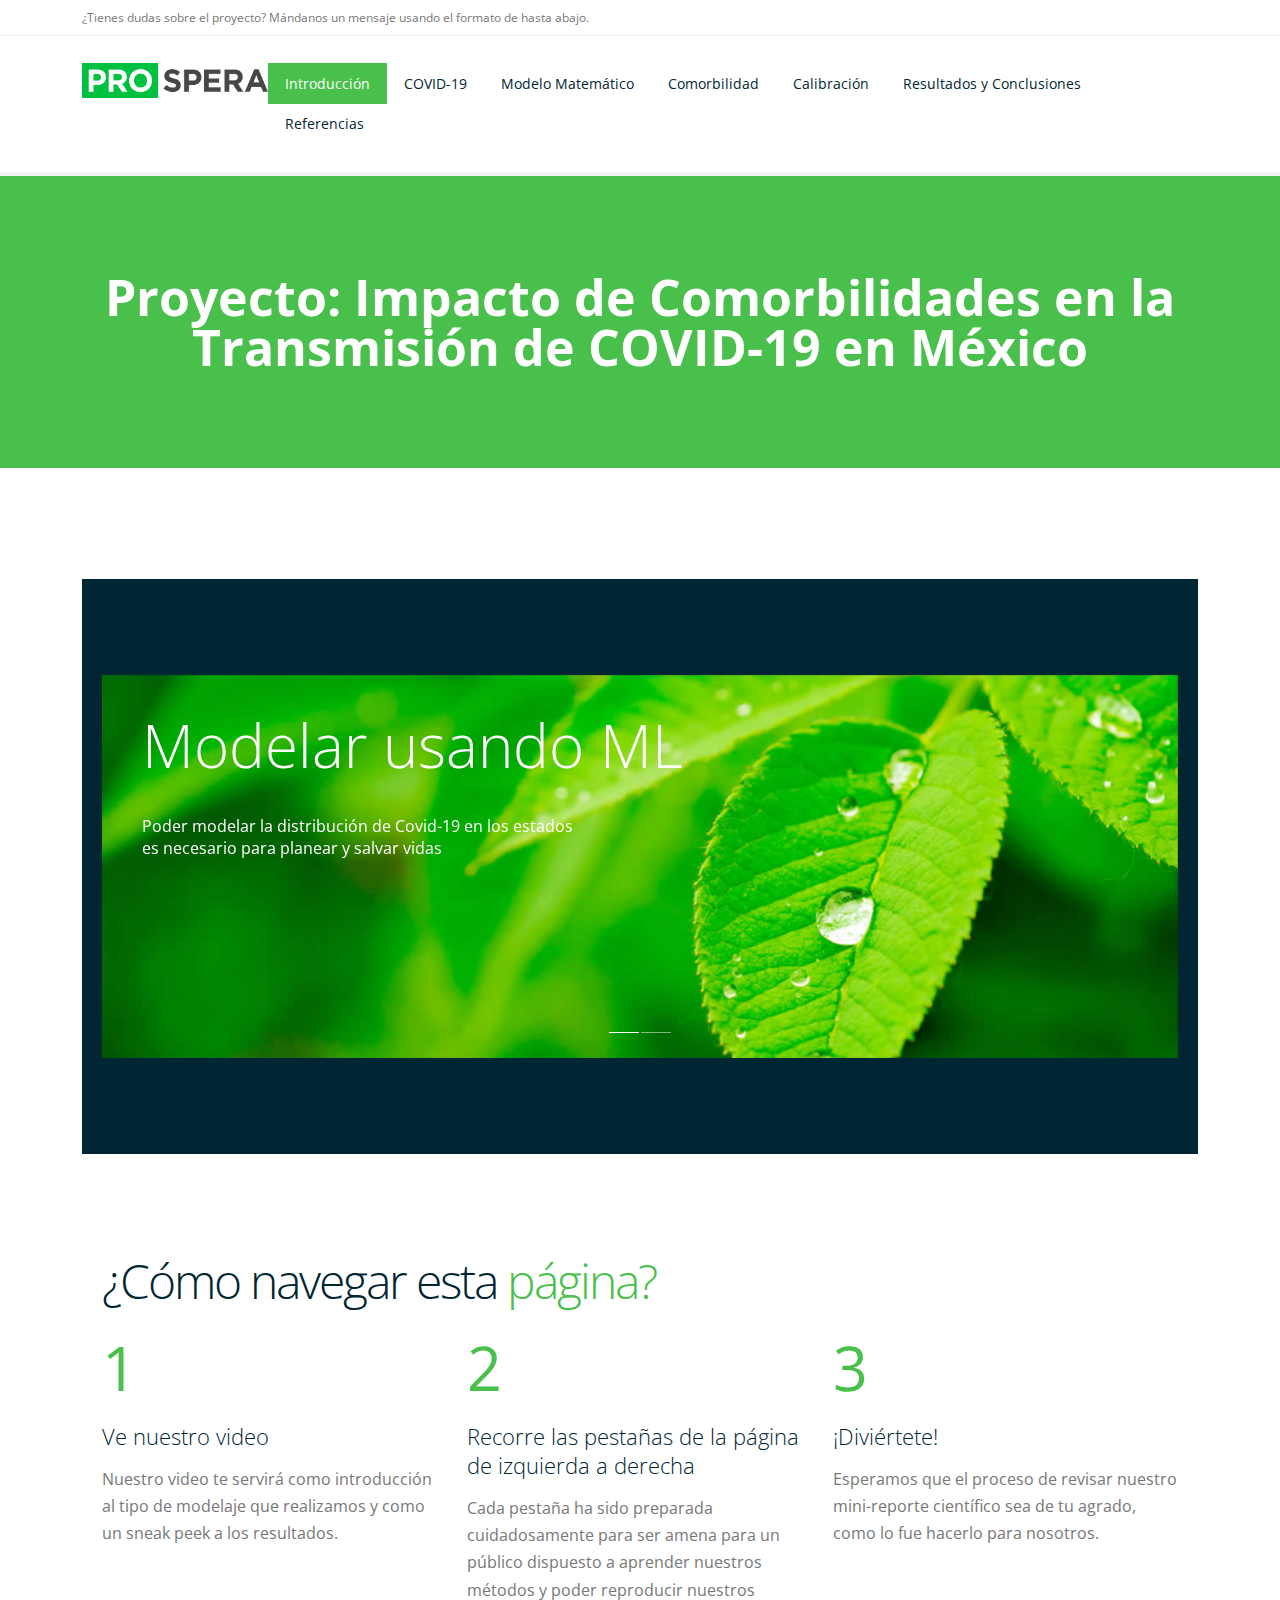
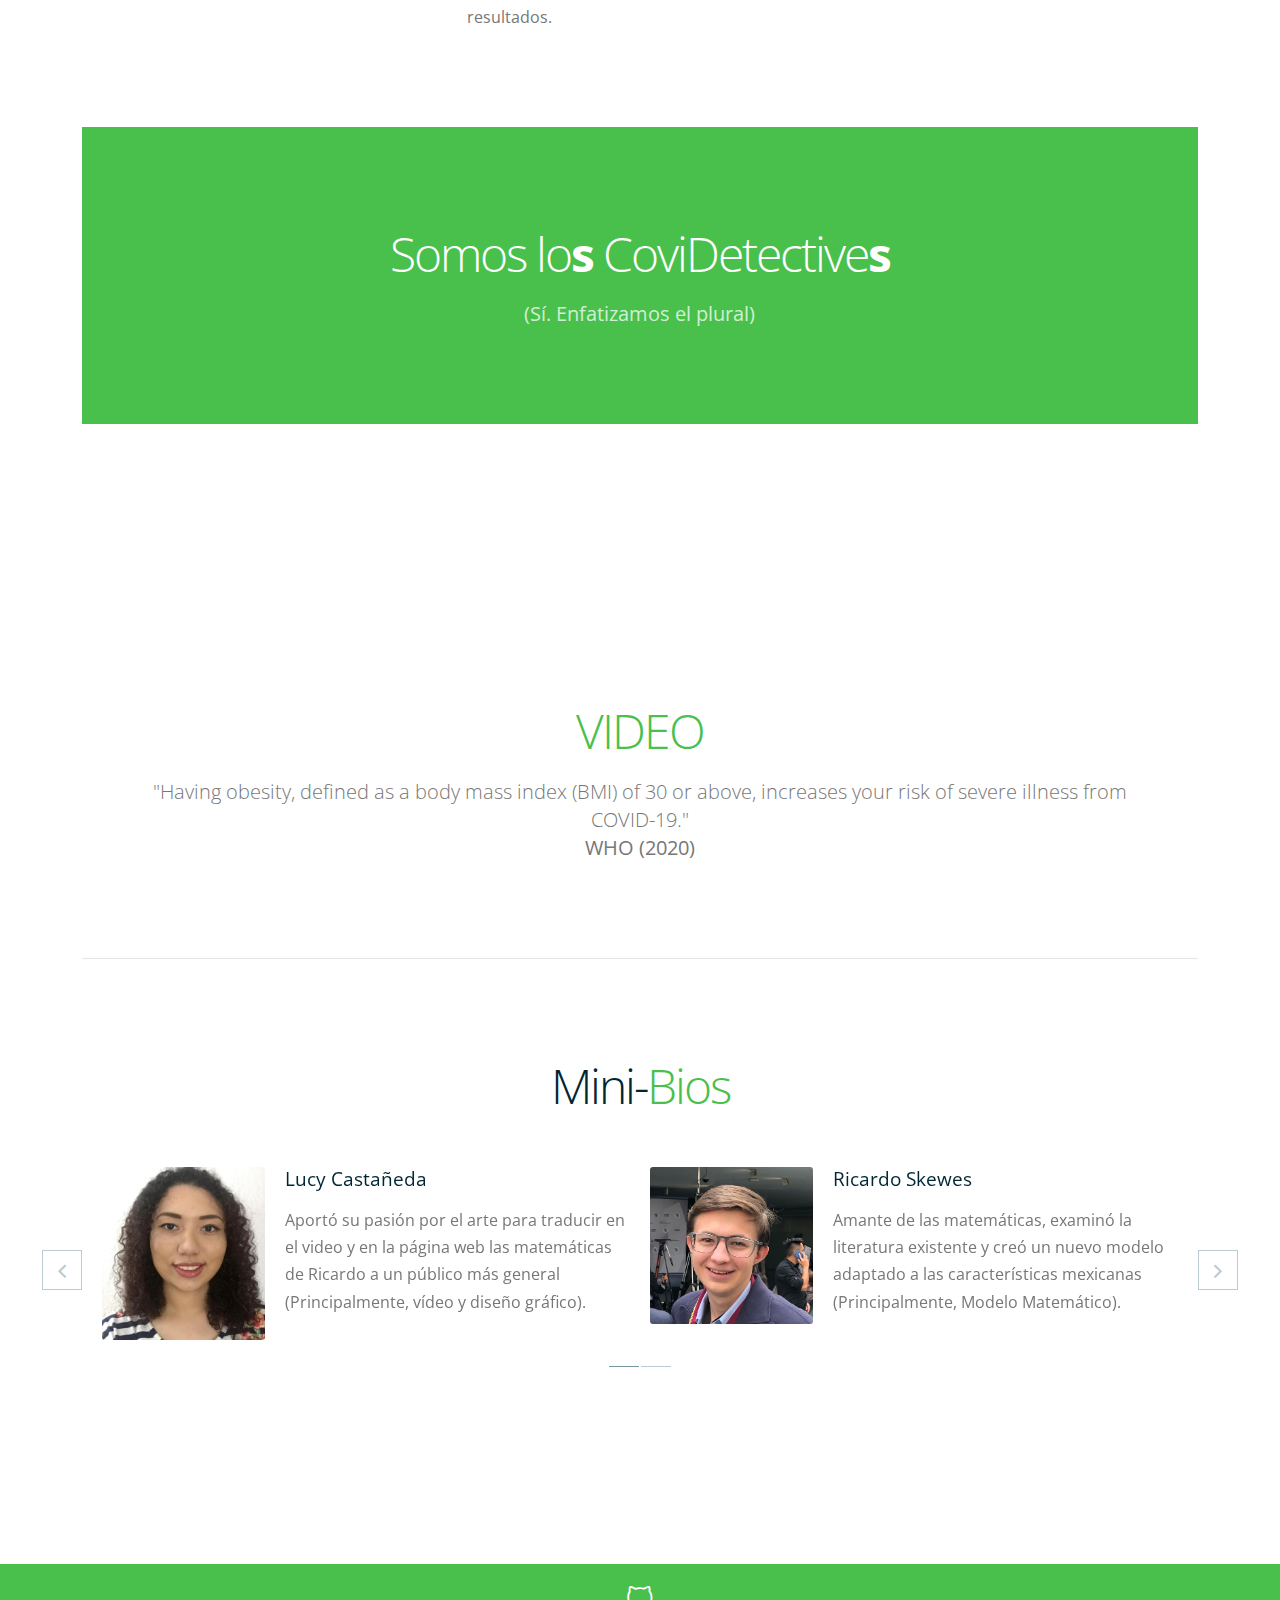
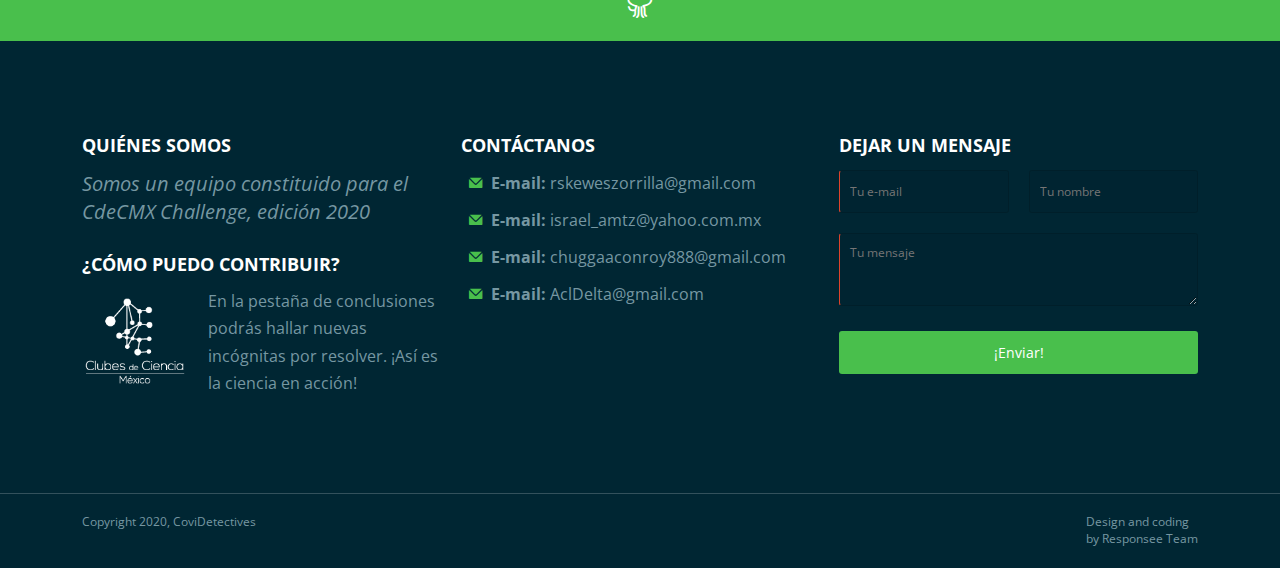
==== commit e192da94: "Update index.html" ====
--- a/index.html
+++ b/index.html
@@ -252,7 +252,7 @@
                 <h4 class="text-uppercase text-strong margin-top-30">¿Cómo puedo contribuir?</h4>
                 <div class="margin">
                   <div class="s-12 m-12 l-4 margin-m-bottom">
-                    <a class="image-hover-zoom" href="/"><src="img/CdeCMx.png" alt=""></a>
+                    <a class="image-hover-zoom" href="/"><img src="img/CdeCMx.png" alt=""></a>
                   </div>
                   <div class="s-12 m-12 l-8 margin-m-bottom">
                     <p>En la pestaña de conclusiones podrás hallar nuevas incógnitas por resolver. ¡Así es la ciencia en acción!</p>
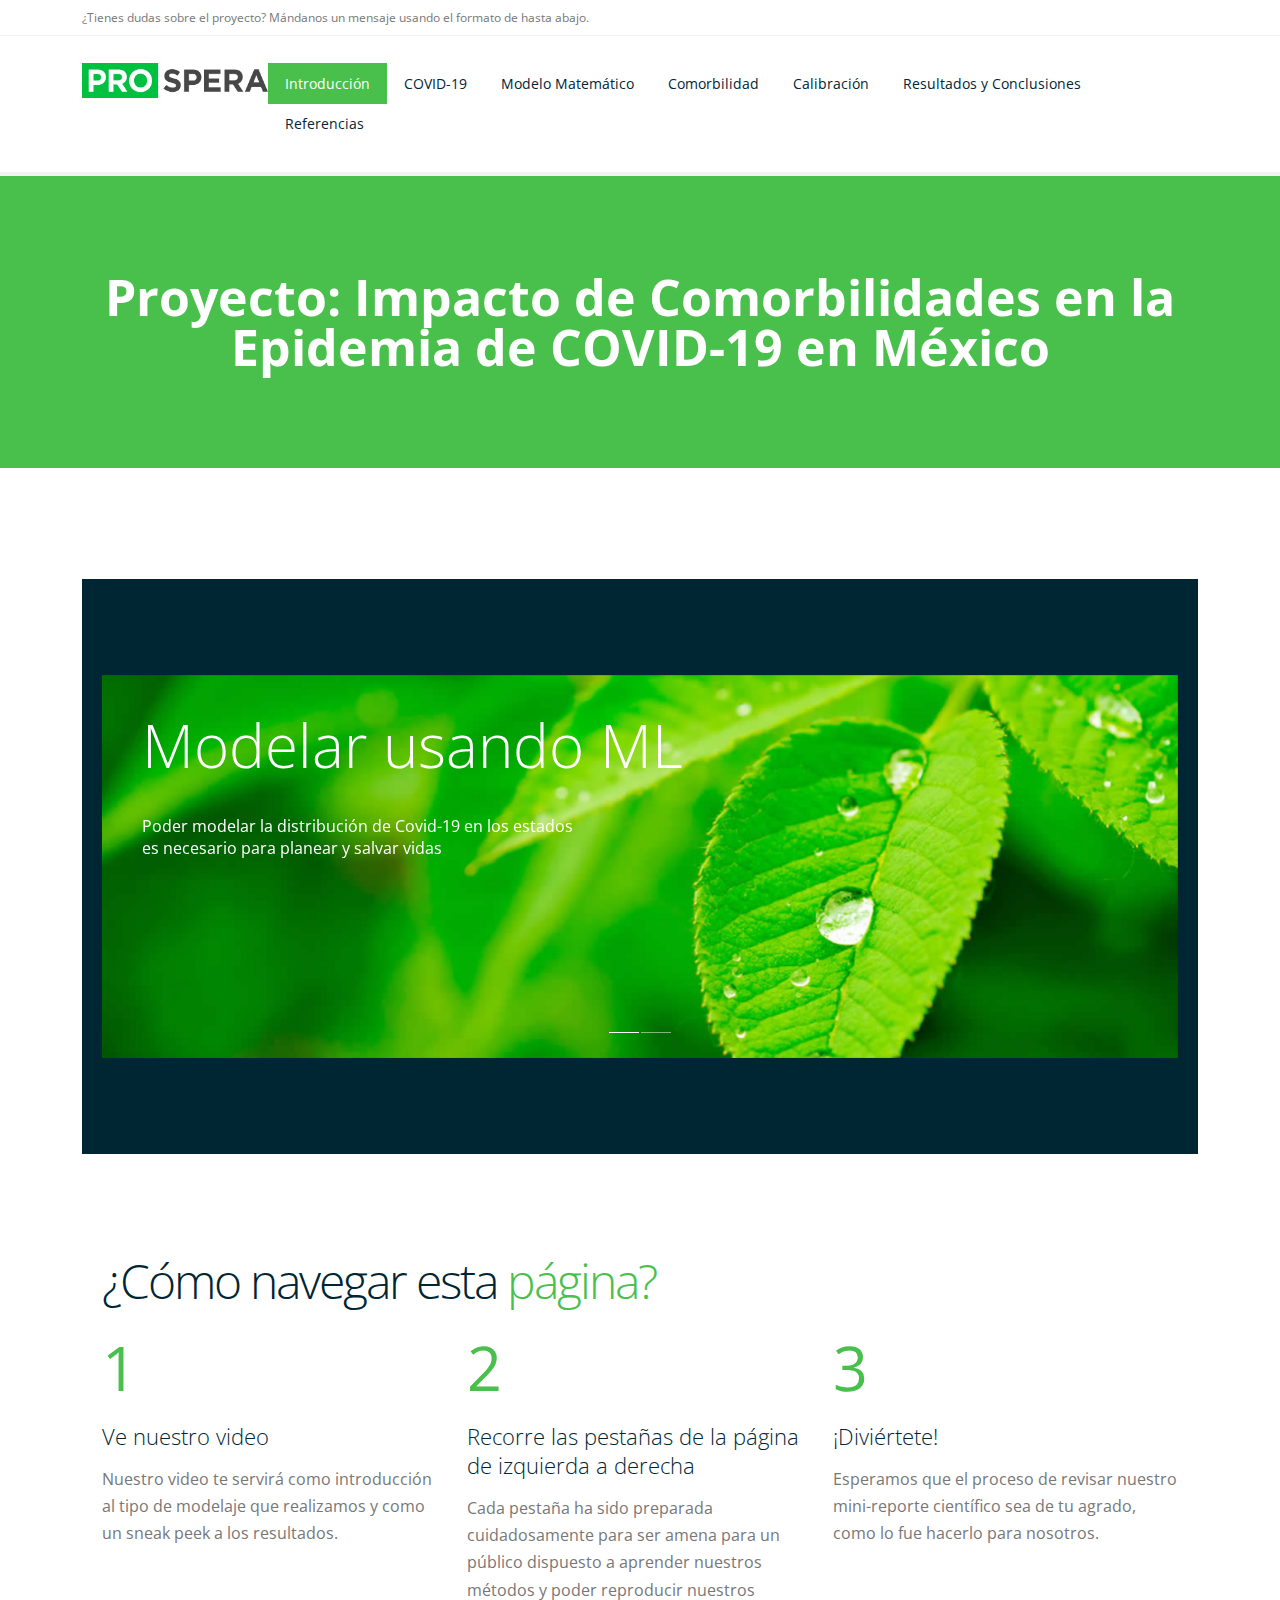
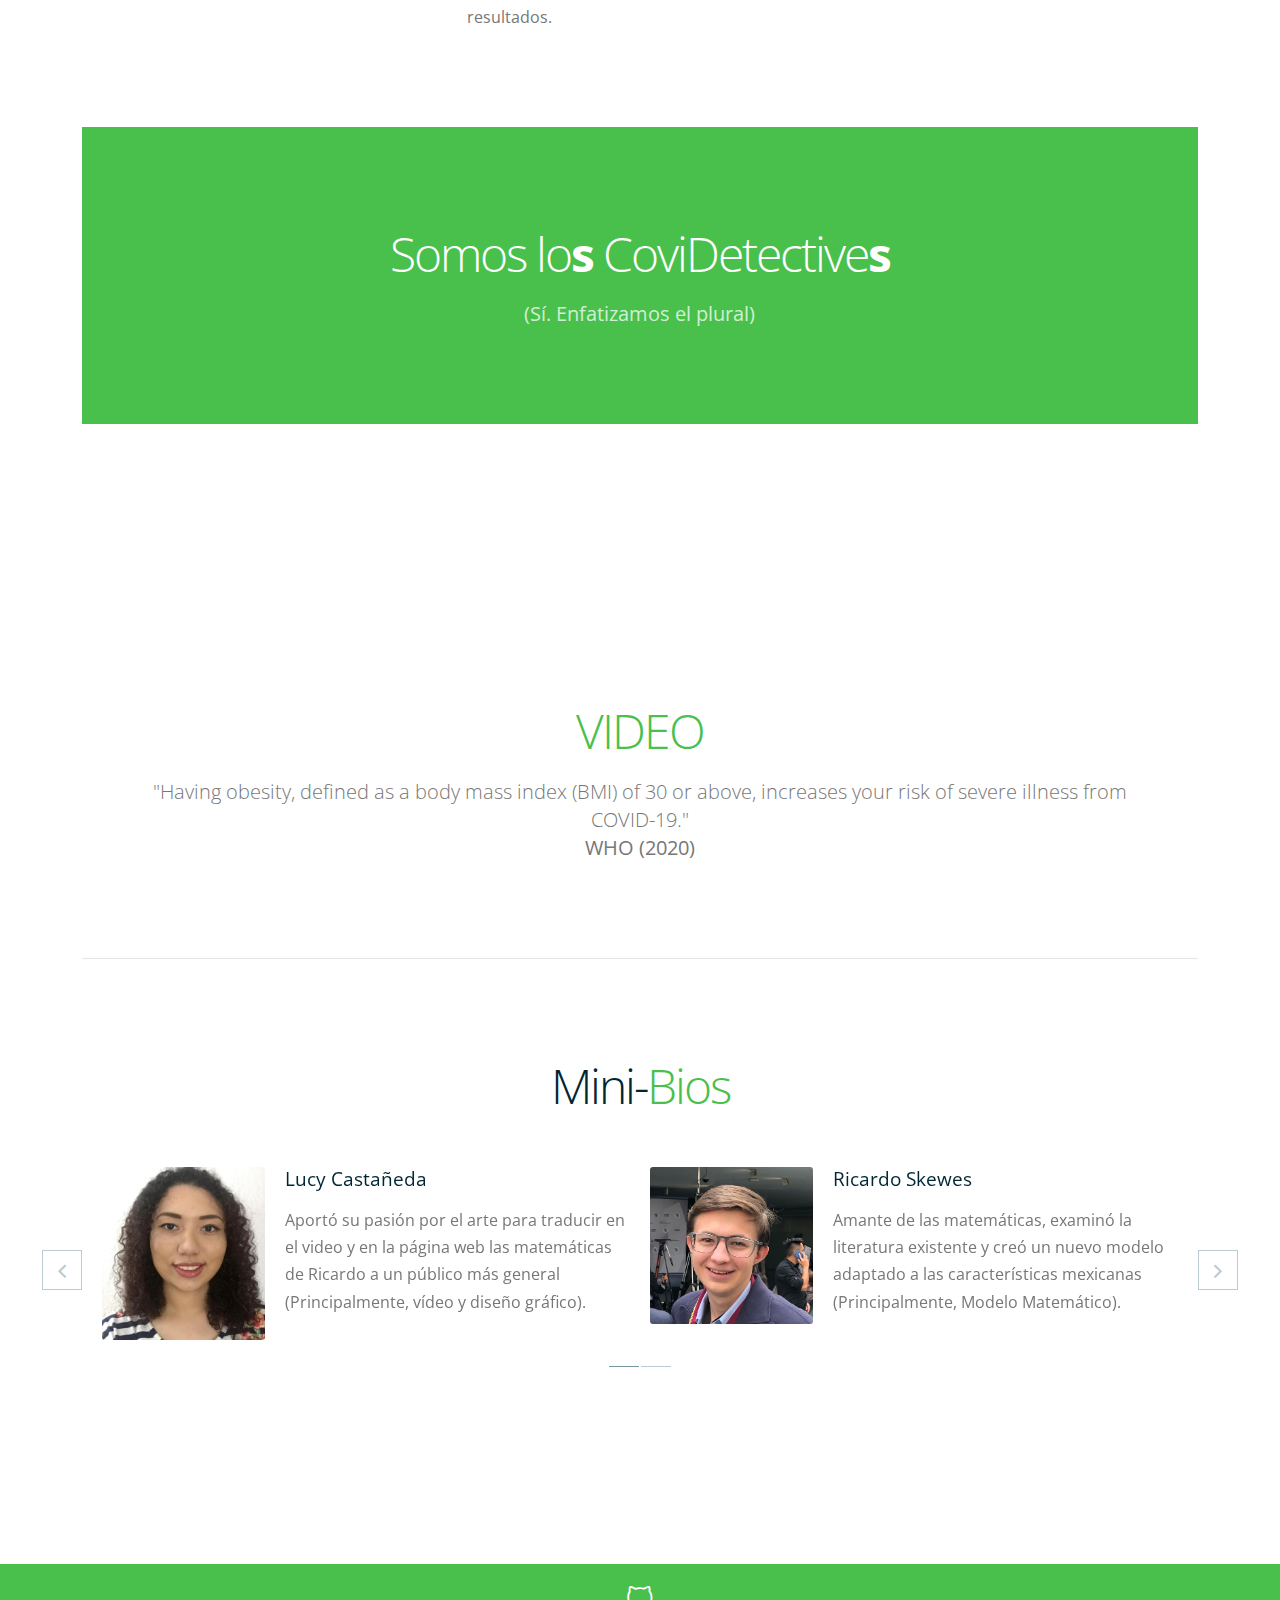
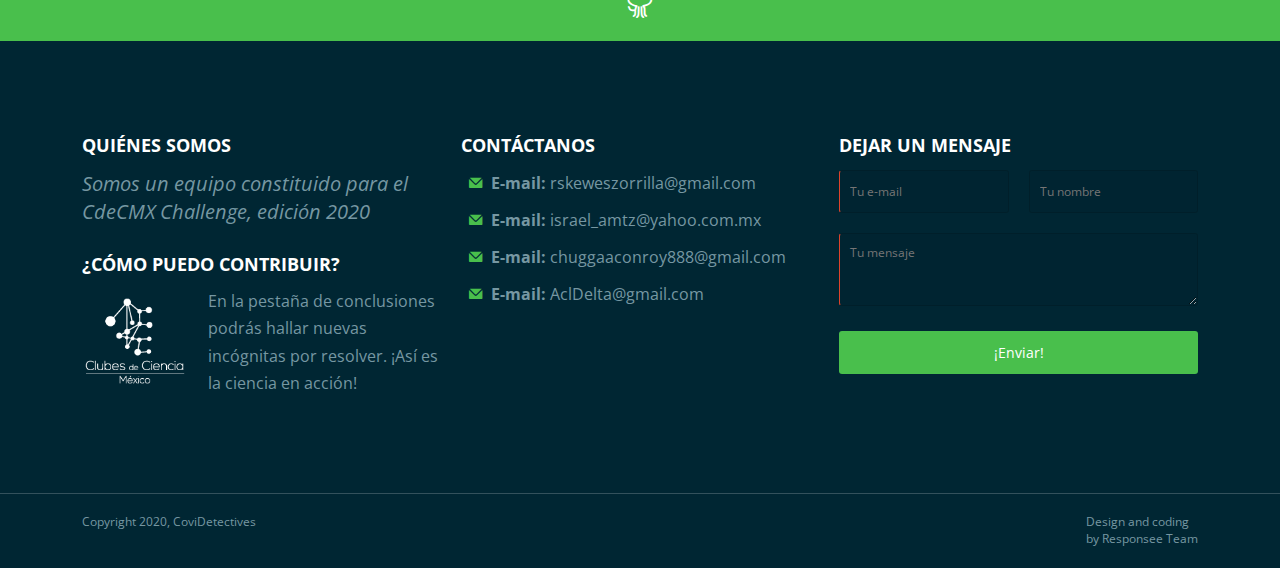
==== commit b7559da5: "Update index.html" ====
--- a/index.html
+++ b/index.html
@@ -62,7 +62,7 @@
     <!-- MAIN -->
     <main role="main">
       <header class="section background-primary text-center">
-        <h1 class="text-white margin-bottom-0 text-size-50 text-thin text-line-height-1"><b>Proyecto: Impacto de Comorbilidades en la Transmisión de COVID-19 en México</b></h1>
+        <h1 class="text-white margin-bottom-0 text-size-50 text-thin text-line-height-1"><b>Proyecto: Impacto de Comorbilidades en la Epidemia de COVID-19 en México</b></h1>
         </header>
         <div class="section background-white"> 
           <div class="line">
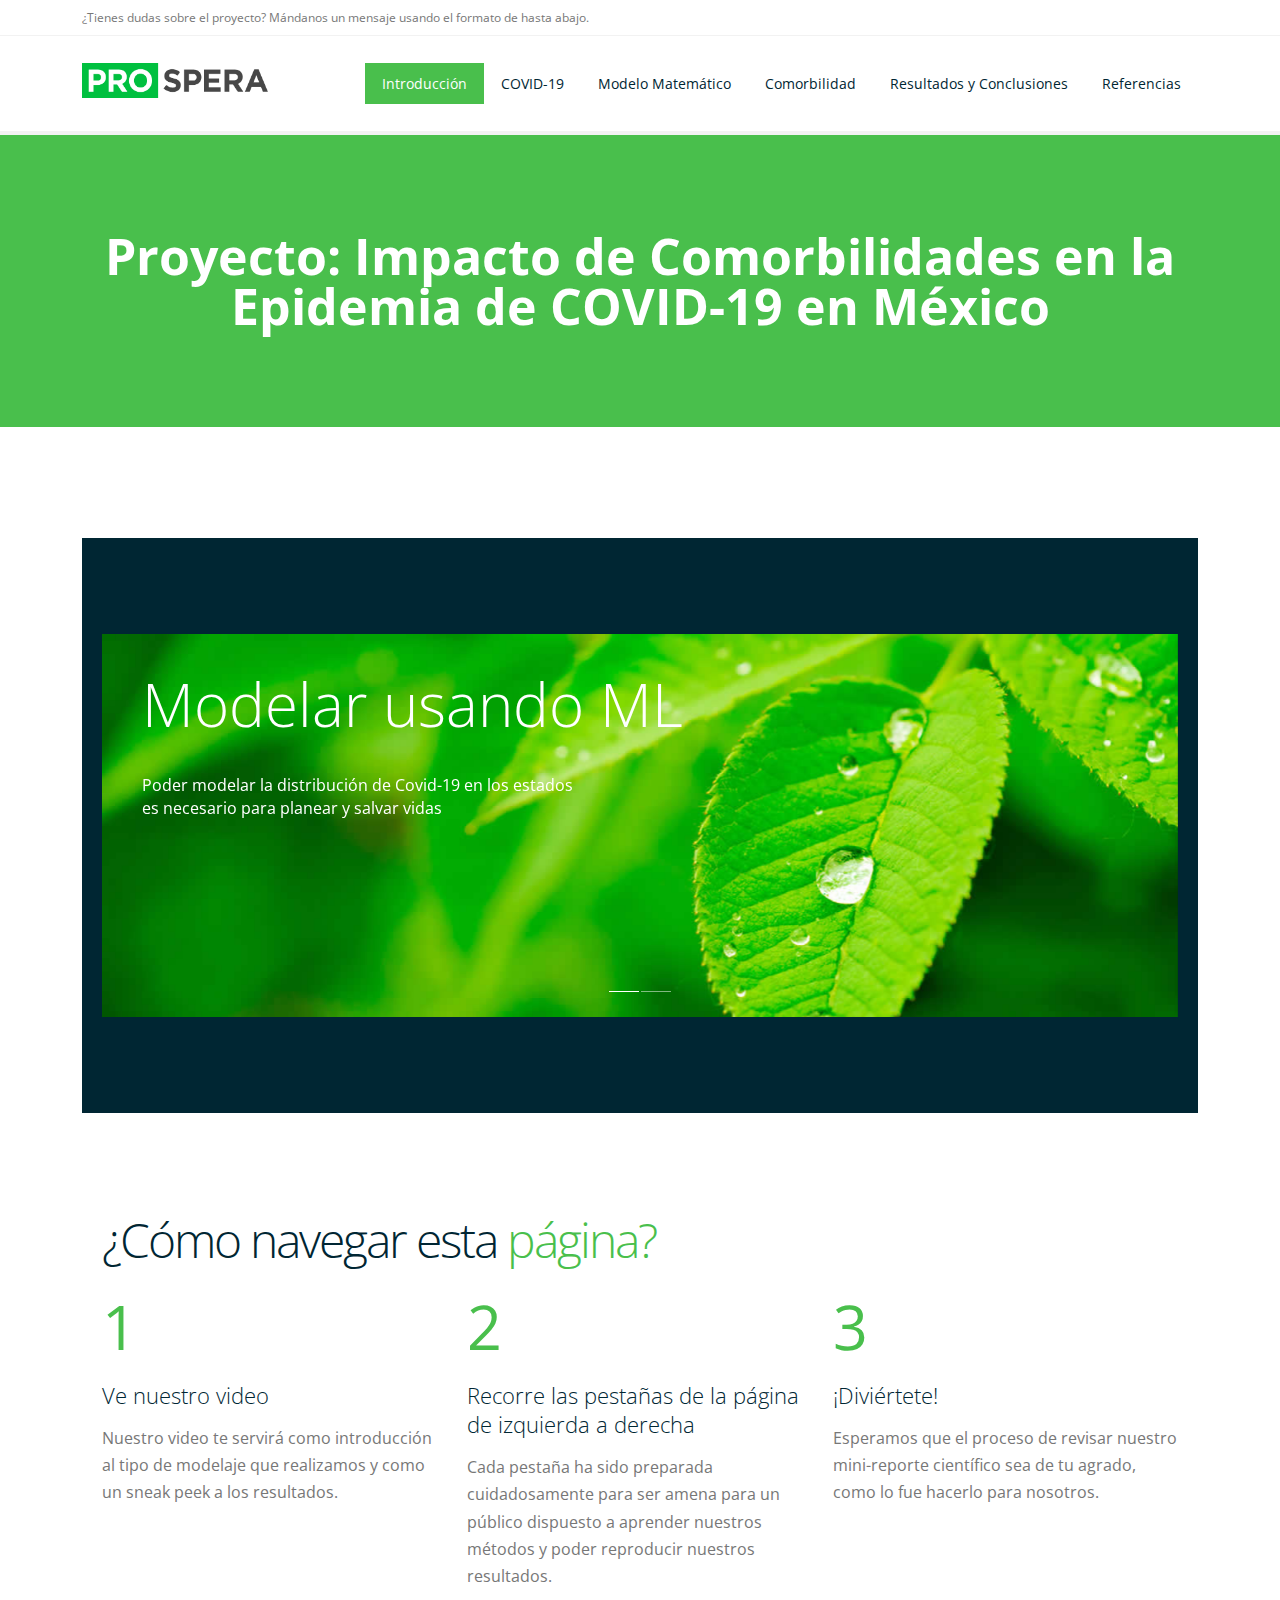
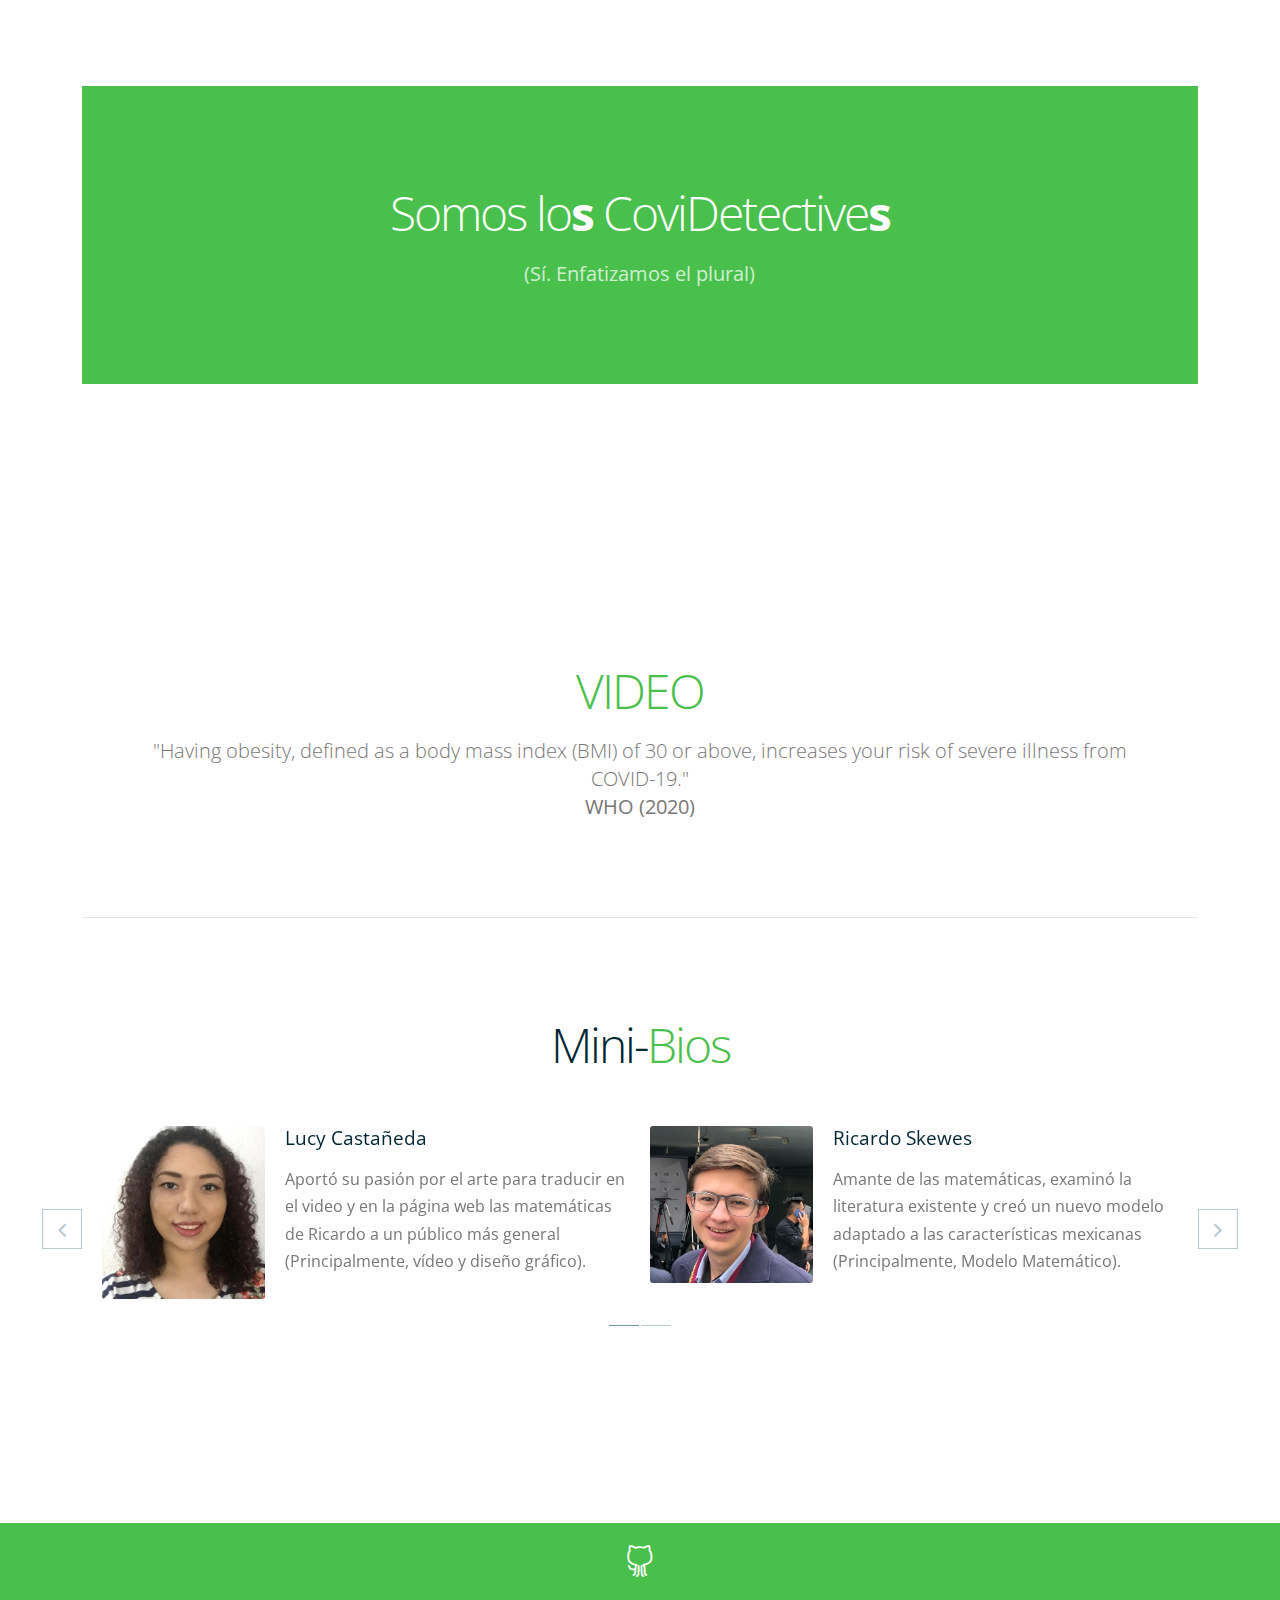
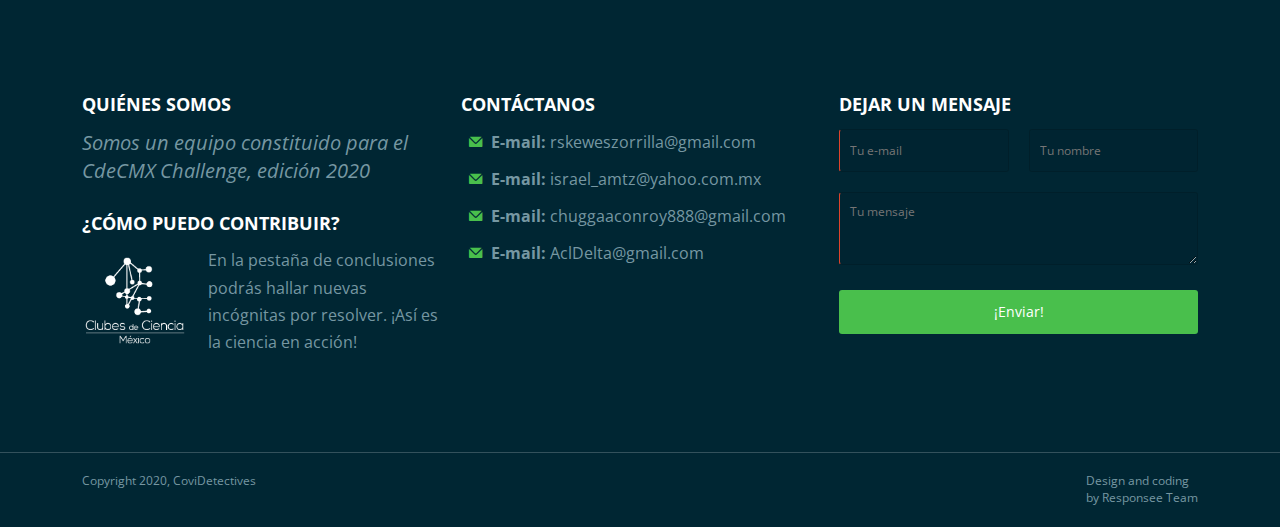
==== commit 187e8df1: "Update index.html" ====
--- a/index.html
+++ b/index.html
@@ -50,7 +50,6 @@
               <li><a href="casos.html">COVID-19</a></li>
               <li><a href="mates.html">Modelo Matemático</a></li>
               <li><a href="visual.html">Comorbilidad</a></li>
-              <li><a href="calib.html">Calibración</a></li>
               <li><a href="res.html">Resultados y Conclusiones</a></li>
               <li><a href="cred.html">Referencias</a></li>
             </ul>
@@ -142,7 +141,7 @@
       <section class="section background-white">
         <div class="full-width text-center">
           <iframe class="center margin-bottom-30" frameborder="0" scrolling="no" onload="resizeIframe(this);"" 
-          src="https://www.youtube.com/embed/tgbNymZ7vqY">
+          src="https://www.youtube.com/watch?v=xj2_dKJiZ7w&rel=0&utm_source=broadcast&utm_medium=email&utm_campaign=Transactional-Publish-successsource=broadcast&utm_medium=email&utm_campaign=Transactional-Publish-success">
           </iframe> 
           <!-- <img class="center margin-bottom-30" style="margin-top: -210px;" src="img/bio.png" alt=""> -->
           <div class="line">
